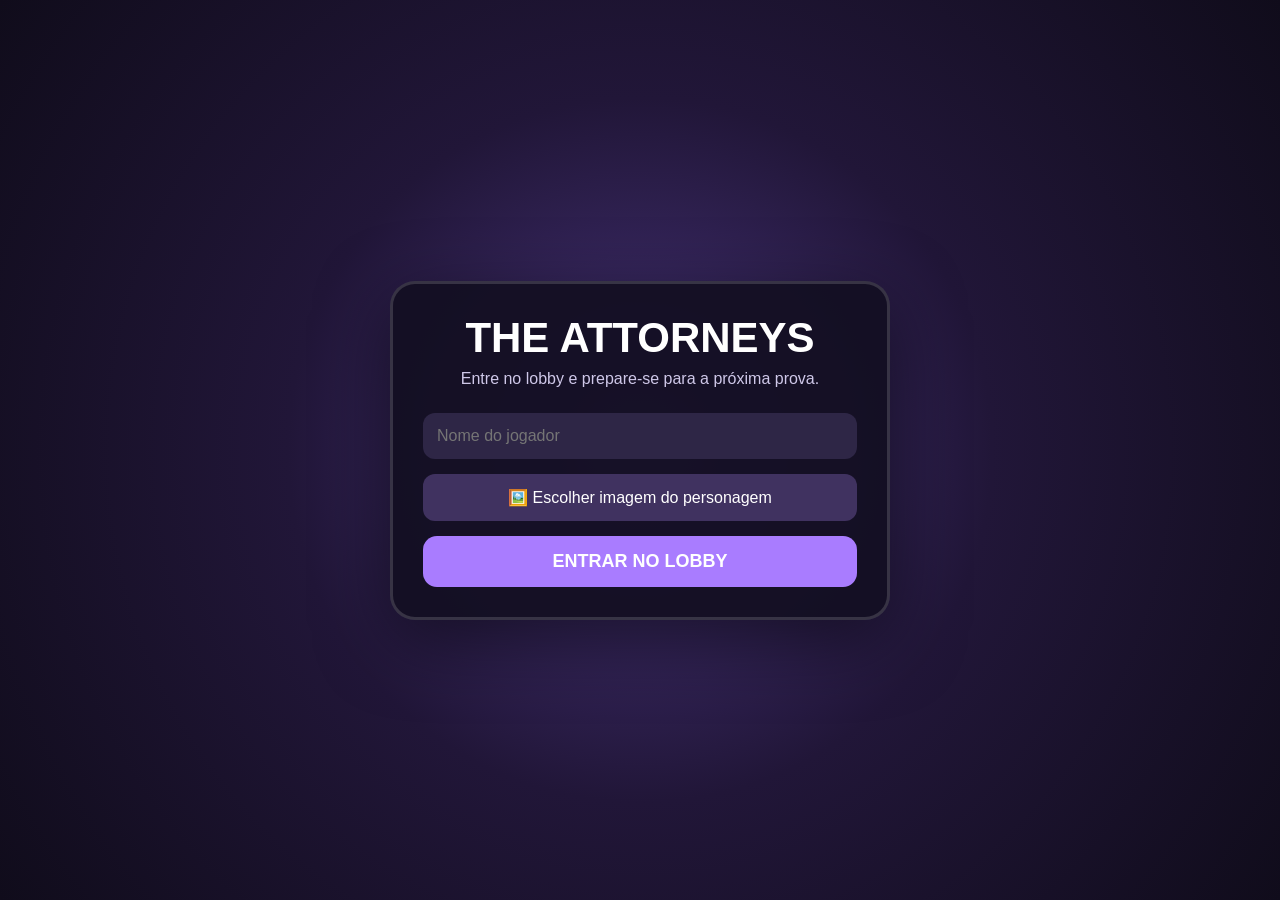
==== index.html @ 6e9569e8 "Update Jotaro image source in index.html" ====
<!DOCTYPE html>
<html lang="pt-BR">
<head>
<meta charset="UTF-8">
<meta name="viewport" content="width=device-width, initial-scale=1.0">
<title>The Attorneys</title>

<style>
*{
  box-sizing:border-box;
  margin:0;
  padding:0;
}

html,body{
  width:100%;
  height:100%;
  overflow:hidden;
  font-family:Arial,sans-serif;
  background:#17132b;
}

button,
input{
  font:inherit;
}

/* =========================
   MENU
========================= */

#menu{
  position:fixed;
  inset:0;
  z-index:9999;
  display:flex;
  align-items:center;
  justify-content:center;
  background:
    radial-gradient(circle at center,#48347c 0%,#211638 45%,#100c1b 100%);
  color:white;
  padding:20px;
}

.menu-box{
  width:min(500px,94vw);
  padding:30px;
  border-radius:25px;
  background:rgba(20,15,35,.94);
  border:3px solid rgba(255,255,255,.15);
  box-shadow:0 20px 70px rgba(0,0,0,.5);
  text-align:center;
}

.menu-box h1{
  font-size:42px;
  margin-bottom:8px;
}

.menu-box p{
  color:#cfc8e9;
  margin-bottom:25px;
}

.menu-box input[type="text"]{
  width:100%;
  padding:14px;
  border:0;
  border-radius:12px;
  outline:none;
  margin-bottom:15px;
  background:#2e2646;
  color:white;
}

.file-label{
  display:block;
  padding:14px;
  border-radius:12px;
  background:#403260;
  cursor:pointer;
  margin-bottom:15px;
}

.file-label:hover{
  background:#55417e;
}

#playerImageInput{
  display:none;
}

#previewArea{
  display:none;
  margin:15px auto;
}

#previewArea.show{
  display:block;
}

#playerPreview{
  width:100px;
  height:120px;
  object-fit:contain;
  image-rendering:auto;
  border-radius:15px;
  background:rgba(255,255,255,.05);
}

#fileName{
  display:block;
  margin-top:7px;
  font-size:12px;
  color:#aaa;
  word-break:break-word;
}

#startGame{
  width:100%;
  padding:15px;
  border:0;
  border-radius:14px;
  cursor:pointer;
  background:#a97cff;
  color:white;
  font-weight:bold;
  font-size:18px;
}

#startGame:hover{
  background:#b994ff;
}

/* =========================
   GAME
========================= */

#game{
  position:fixed;
  inset:0;
  overflow:hidden;
  background:#82b95f;
}

#world{
  position:absolute;
  left:0;
  top:0;
  width:3600px;
  height:2600px;
  transform-origin:top left;
  will-change:transform;
}

/* =========================
   CHÃO
========================= */

#island{
  position:absolute;
  left:0;
  top:0;
  width:3600px;
  height:2600px;
  overflow:hidden;
  background:#8fc66b;
  z-index:0;
}

#grass{
  position:absolute;
  left:0;
  top:0;
  width:100%;
  height:100%;
  object-fit:cover;
  z-index:0;
  pointer-events:none;
  user-select:none;
}

/* camada natural sobre o chão */
.ground-overlay{
  position:absolute;
  inset:0;
  z-index:1;
  pointer-events:none;
  background:
    radial-gradient(circle at 15% 25%,rgba(255,255,255,.06) 0 3px,transparent 4px),
    radial-gradient(circle at 72% 65%,rgba(40,80,30,.05) 0 4px,transparent 5px),
    radial-gradient(circle at 40% 80%,rgba(255,255,255,.04) 0 3px,transparent 4px);
  background-size:180px 180px,230px 230px,200px 200px;
}

/* =========================
   CAMINHOS
========================= */

.path{
  position:absolute;
  z-index:2;
  background:#d7bd83;
  border-radius:999px;
  opacity:.95;
}

.path.one{
  width:2800px;
  height:150px;
  left:400px;
  top:1210px;
  transform:rotate(-4deg);
}

.path.two{
  width:150px;
  height:2100px;
  left:1725px;
  top:250px;
  transform:rotate(5deg);
}

.path.three{
  width:1200px;
  height:120px;
  left:800px;
  top:700px;
  transform:rotate(18deg);
}

/* =========================
   NATUREZA
========================= */

.pond{
  position:absolute;
  z-index:2;
  border-radius:50%;
  background:#6db4d5;
  border:8px solid rgba(255,255,255,.18);
  box-shadow:inset 0 0 0 8px rgba(30,100,130,.12);
}

.pond.one{
  width:420px;
  height:260px;
  left:250px;
  top:300px;
}

.pond.two{
  width:500px;
  height:280px;
  right:250px;
  bottom:260px;
}

.bush{
  position:absolute;
  z-index:3;
  width:120px;
  height:75px;
  border-radius:60%;
  background:#4f963f;
  box-shadow:
    25px -15px 0 #5ba847,
    55px 0 0 #478d38,
    80px -12px 0 #5aa444;
}

.bush.b1{left:300px;top:850px}
.bush.b2{left:2950px;top:450px}
.bush.b3{left:2850px;top:1850px}
.bush.b4{left:450px;top:2100px}
.bush.b5{left:1450px;top:400px}
.bush.b6{left:2200px;top:2050px}

.rock{
  position:absolute;
  z-index:3;
  width:80px;
  height:55px;
  border-radius:50% 55% 45% 50%;
  background:#77756c;
  box-shadow:inset 10px 8px 0 rgba(255,255,255,.15);
}

.rock.r1{left:950px;top:350px}
.rock.r2{left:2550px;top:500px}
.rock.r3{left:3000px;top:1300px}
.rock.r4{left:750px;top:2200px}
.rock.r5{left:2100px;top:400px}

/* =========================
   NPCS
========================= */

.npc{
  position:absolute;
  z-index:30;
  width:150px;
  height:150px;
  display:flex;
  align-items:center;
  justify-content:center;
  cursor:pointer;
  transition:filter .15s,transform .15s;
}

.npc img{
  max-width:150px;
  max-height:125px;
  object-fit:contain;
  pointer-events:none;
  user-select:none;
}

.npc-name{
  position:absolute;
  left:50%;
  top:-8px;
  transform:translate(-50%,-100%);
  white-space:nowrap;
  padding:6px 10px;
  border-radius:10px;
  background:rgba(20,15,35,.85);
  color:white;
  font-size:14px;
  font-weight:bold;
  pointer-events:none;
}

.npc.near{
  filter:drop-shadow(0 0 12px #fff);
  transform:scale(1.06);
}

/* posições */

#burguinho{
  left:560px;
  top:1060px;
}

#yume{
  left:900px;
  top:470px;
}

#melanie{
  left:1200px;
  top:1250px;
}

#oliver{
  left:2250px;
  top:1200px;
}

#rick{
  left:650px;
  top:1750px;
}

#morty{
  left:850px;
  top:1850px;
}

#robot{
  left:1900px;
  top:700px;
}

#jotaro{
  left:2700px;
  top:1150px;
}

/* =========================
   PLAYER
========================= */

#playerCharacter{
  position:absolute;
  z-index:50;
  width:104px;
  height:124px;
  object-fit:contain;
  user-select:none;
  pointer-events:none;
  image-rendering:auto;
  filter:drop-shadow(0 5px 3px rgba(0,0,0,.3));
}

#playerNameTag{
  position:absolute;
  z-index:60;
  transform:translateX(-50%);
  white-space:nowrap;
  padding:5px 9px;
  border-radius:9px;
  background:rgba(20,15,35,.9);
  color:white;
  font-weight:bold;
  font-size:14px;
  pointer-events:none;
}

/* =========================
   HUD
========================= */

#top-left{
  position:fixed;
  z-index:500;
  left:15px;
  top:15px;
  padding:10px 14px;
  border-radius:12px;
  background:rgba(20,15,35,.82);
  color:white;
  font-weight:bold;
}

#timer{
  position:fixed;
  z-index:500;
  left:50%;
  top:15px;
  transform:translateX(-50%);
  padding:10px 18px;
  border-radius:14px;
  background:rgba(20,15,35,.82);
  color:white;
  font-weight:bold;
}

/* =========================
   CHAT
========================= */

#chat{
  position:fixed;
  z-index:500;
  left:15px;
  bottom:15px;
  width:min(360px,90vw);
  background:rgba(20,15,35,.88);
  border-radius:16px;
  padding:12px;
  color:white;
}

#chatLog{
  height:110px;
  overflow-y:auto;
  font-size:13px;
  line-height:1.5;
  margin-bottom:8px;
}

.chat-row{
  display:flex;
  gap:7px;
}

#chatInput{
  min-width:0;
  flex:1;
  padding:9px;
  border:0;
  border-radius:9px;
  outline:none;
}

#chatSend{
  border:0;
  border-radius:9px;
  padding:9px 12px;
  cursor:pointer;
}

/* =========================
   INTERAÇÃO
========================= */

#interact{
  position:fixed;
  z-index:600;
  left:50%;
  bottom:25px;
  transform:translateX(-50%);
  display:none;
  border:0;
  border-radius:14px;
  padding:13px 25px;
  background:#a97cff;
  color:white;
  font-weight:bold;
  cursor:pointer;
  box-shadow:0 8px 25px rgba(0,0,0,.3);
}

#interact:hover{
  background:#bb98ff;
}

/* =========================
   DIÁLOGO
========================= */

#dialog{
  position:fixed;
  z-index:1000;
  left:50%;
  top:50%;
  transform:translate(-50%,-50%) scale(.95);
  width:min(520px,90vw);
  max-height:90vh;
  overflow:auto;
  padding:22px;
  border-radius:22px;
  background:rgba(25,19,42,.97);
  border:2px solid rgba(255,255,255,.15);
  color:white;
  box-shadow:0 20px 80px rgba(0,0,0,.55);
  opacity:0;
  pointer-events:none;
  transition:.18s ease;
}

#dialog.show{
  opacity:1;
  pointer-events:auto;
  transform:translate(-50%,-50%) scale(1);
}

#dialogTitle{
  font-size:24px;
  margin-bottom:10px;
}

#dialogText{
  color:#ddd7ee;
  line-height:1.5;
  margin-bottom:15px;
}

#audioContainer{
  margin-top:10px;
  display:flex;
  justify-content:center;
}

#audioContainer iframe{
  width:110px;
  height:200px;
  border:0;
  border-radius:10px;
}

.dialog-buttons{
  display:flex;
  justify-content:center;
  gap:10px;
  flex-wrap:wrap;
  margin-top:12px;
}

.dialog-buttons button{
  border:0;
  border-radius:11px;
  padding:10px 15px;
  cursor:pointer;
  color:white;
  background:#55417e;
}

.dialog-buttons button:hover{
  background:#6b5299;
}

/* =========================
   MOBILE
========================= */

#mobileControls{
  position:fixed;
  z-index:700;
  right:15px;
  bottom:20px;
  display:grid;
  grid-template-columns:repeat(3,52px);
  grid-template-rows:repeat(2,52px);
  gap:7px;
}

#mobileControls button{
  border:0;
  border-radius:14px;
  background:rgba(20,15,35,.75);
  color:white;
  font-size:21px;
  touch-action:none;
}

#mobileControls button[data-key="ArrowUp"]{
  grid-column:2;
}

#mobileControls button[data-key="ArrowLeft"]{
  grid-column:1;
  grid-row:2;
}

#mobileControls button[data-key="ArrowDown"]{
  grid-column:2;
  grid-row:2;
}

#mobileControls button[data-key="ArrowRight"]{
  grid-column:3;
  grid-row:2;
}

@media(max-width:700px){

  .menu-box{
    padding:22px;
  }

  .menu-box h1{
    font-size:32px;
  }

  #chat{
    width:230px;
  }

  #chatLog{
    height:75px;
  }

  #playerCharacter{
    width:90px;
    height:108px;
  }

  .npc{
    width:125px;
    height:125px;
  }

  .npc img{
    max-width:125px;
    max-height:110px;
  }

  .npc-name{
    font-size:12px;
  }
}
</style>
</head>

<body>

<!-- =========================
     MENU
========================= -->

<div id="menu">

  <div class="menu-box">

    <h1>THE ATTORNEYS</h1>

    <p>
      Entre no lobby e prepare-se para a próxima prova.
    </p>

    <input
      id="playerNameInput"
      type="text"
      maxlength="20"
      placeholder="Nome do jogador"
    >

    <label class="file-label" for="playerImageInput">
      🖼️ Escolher imagem do personagem
    </label>

    <input
      id="playerImageInput"
      type="file"
      accept="image/*"
    >

    <div id="previewArea">
      <img id="playerPreview" alt="Prévia do personagem">
      <span id="fileName"></span>
    </div>

    <button id="startGame">
      ENTRAR NO LOBBY
    </button>

  </div>

</div>


<!-- =========================
     GAME
========================= -->

<div id="game" hidden>

  <div id="world">

    <div id="island">

      <!-- O PNG agora é o chão -->
      <img
        id="grass"
        src="https://wallpapercave.com/wp/wp10944792.png"
        alt=""
      >

      <div class="ground-overlay"></div>

      <!-- caminhos -->
      <div class="path one"></div>
      <div class="path two"></div>
      <div class="path three"></div>

      <!-- água -->
      <div class="pond one"></div>
      <div class="pond two"></div>

      <!-- arbustos -->
      <div class="bush b1"></div>
      <div class="bush b2"></div>
      <div class="bush b3"></div>
      <div class="bush b4"></div>
      <div class="bush b5"></div>
      <div class="bush b6"></div>

      <!-- pedras -->
      <div class="rock r1"></div>
      <div class="rock r2"></div>
      <div class="rock r3"></div>
      <div class="rock r4"></div>
      <div class="rock r5"></div>


      <!-- =========================
           NPC BURGUINHO
      ========================== -->

      <div
        class="npc"
        id="burguinho"
        data-id="burguinho"
      >

        <div class="npc-name">
          Burguinho
        </div>

        <img
          src="https://png.pngtree.com/png-vector/20241203/ourmid/pngtree-duck-animal-png-image_14602800.png"
          alt="Burguinho"
        >

      </div>


      <!-- =========================
           NPC YUME
      ========================== -->

      <div
        class="npc"
        id="yume"
        data-id="yume"
      >

        <div class="npc-name">
          Yume
        </div>

        <img
          src="https://static.wikia.nocookie.net/melanie-martinez/images/f/f5/Circle_-_in_-_stop_-_motion.webp/revision/latest/scale-to-width-down/250?cb=20260603173801"
          alt="Yume"
        >

      </div>


      <!-- =========================
           MELANIE
      ========================== -->

      <div
        class="npc"
        id="melanie"
        data-id="melanie"
      >

        <div class="npc-name">
          Melanie
        </div>

        <img
          src="https://i.pinimg.com/736x/a1/26/60/a12660f3c13e52558b47d0fc39963556.jpg"
          alt="Melanie Martinez"
        >

      </div>


      <!-- =========================
           OLIVER
      ========================== -->

      <div
        class="npc"
        id="oliver"
        data-id="oliver"
      >

        <div class="npc-name">
          Oliver Tree
        </div>

        <img
          src="https://i.pinimg.com/736x/c7/f3/7f/c7f37f8a6488b8f5fd78eb124e1d5b7d.jpg"
          alt="Oliver Tree"
        >

      </div>


      <!-- =========================
           RICK
      ========================== -->

      <div
        class="npc"
        id="rick"
        data-id="rick"
      >

        <div class="npc-name">
          Rick
        </div>

        <img
          src="https://pngimg.com/uploads/rick_morty/rick_morty_PNG8.png"
          alt="Rick"
        >

      </div>


      <!-- =========================
           MORTY
      ========================== -->

      <div
        class="npc"
        id="morty"
        data-id="morty"
      >

        <div class="npc-name">
          Morty
        </div>

        <img
          src="https://pngimg.com/uploads/rick_morty/morty_PNG18.png"
          alt="Morty"
        >

      </div>


      <!-- =========================
           ROBÔ
      ========================== -->

      <div
        class="npc"
        id="robot"
        data-id="robot"
      >

        <div class="npc-name">
          Robô de Informações
        </div>

        <img
          src="https://pngimg.com/uploads/robot/robot_PNG96.png"
          alt="Robô"
        >

      </div>


      <!-- =========================
           JOTARO
      ========================== -->

      <div
        class="npc"
        id="jotaro"
        data-id="jotaro"
      >

        <div class="npc-name">
          Jotaro
        </div>

       <img
  src="https://www.kindpng.com/picc/m/98-985032_jotaro-kujo-png-transparent-png.png"
  alt="Jotaro"
>

      </div>


      <!-- =========================
           PLAYER
      ========================== -->

      <img
        id="playerCharacter"
        alt="Seu personagem"
      >

      <div id="playerNameTag">
        Jogador
      </div>

    </div>

  </div>


  <!-- =========================
       HUD
  ========================== -->

  <div id="top-left">
    Jogador
  </div>

  <div id="timer">
    Explore a ilha
  </div>


  <!-- =========================
       CHAT
  ========================== -->

  <div id="chat">

    <div id="chatLog">
      <b>Sistema:</b> Bem-vindo ao lobby!
    </div>

    <div class="chat-row">

      <input
        id="chatInput"
        type="text"
        maxlength="150"
        placeholder="Digite uma mensagem..."
      >

      <button id="chatSend">
        Enviar
      </button>

    </div>

  </div>


  <!-- =========================
       INTERAGIR
  ========================== -->

  <button id="interact">
    ✨ INTERAGIR
  </button>


  <!-- =========================
       DIÁLOGO
  ========================== -->

  <div id="dialog">

    <div id="dialogTitle">
      NPC
    </div>

    <div id="dialogText">
      Olá!
    </div>

    <div id="audioContainer"></div>

    <div class="dialog-buttons">

      <button
        id="replayAudio"
        style="display:none;"
      >
        🔊 Repetir áudio
      </button>

      <button id="closeDialog">
        Fechar
      </button>

    </div>

  </div>


  <!-- =========================
       CONTROLES MOBILE
  ========================== -->

  <div id="mobileControls">

    <button data-key="ArrowUp">
      ▲
    </button>

    <button data-key="ArrowLeft">
      ◀
    </button>

    <button data-key="ArrowDown">
      ▼
    </button>

    <button data-key="ArrowRight">
      ▶
    </button>

  </div>

</div>


<script>

/* =========================
   ELEMENTOS
========================= */

const $ = id => document.getElementById(id);

const menu = $("menu");
const game = $("game");
const world = $("world");
const player = $("playerCharacter");
const tag = $("playerNameTag");

const dialog = $("dialog");
const dialogTitle = $("dialogTitle");
const dialogText = $("dialogText");

const nearButton = $("interact");

let x = 1750;
let y = 1250;

let cameraX = 0;
let cameraY = 0;

let keys = new Set();

let playerImage = "";

let running = false;

const speed = 6;


/* =========================
   FALAS
========================= */

const texts = {

  burguinho:
    "QUACK!",

  yume:
    "Oi! Explore o lobby enquanto espera a próxima prova:333.",

  melanie:
    "Abuelita, open the door.",

  oliver:
    "ONINONINON!",

  rick:
    "Para de ser um idiota, Morty! A gente tá onde eu quiser que a gente esteja!",

  morty:
    "P-porra, Rick! Onde é que a gente tá, cara?!",

  robot:
    "Posso te informar sobre as provas, regras e participantes.",

  jotaro:
    "Yare yare daze..."

};


/* =========================
   ÁUDIOS
========================= */

const AUDIO_IFRAMES = {

  rick:
    `<iframe
      width="110"
      height="200"
      src="https://www.myinstants.com/instant/wubba-lubba-dub-dub-2-23931/embed/"
      frameborder="0"
      scrolling="no"
      allow="autoplay">
    </iframe>`,

  morty:
    `<iframe
      width="110"
      height="200"
      src="https://www.myinstants.com/instant/pringels-morty-39542/embed/"
      frameborder="0"
      scrolling="no"
      allow="autoplay">
    </iframe>`,

  oliver:
    `<iframe
      width="110"
      height="200"
      src="https://www.myinstants.com/instant/onionioni-rip-oliver-tree-74616/embed/"
      frameborder="0"
      scrolling="no"
      allow="autoplay">
    </iframe>`,

  burguinho:
    `<iframe
      width="110"
      height="200"
      src="https://www.myinstants.com/instant/mac-quack-83896/embed/"
      frameborder="0"
      scrolling="no"
      allow="autoplay">
    </iframe>`,

  melanie:
    `<iframe
      width="110"
      height="200"
      src="https://www.myinstants.com/instant/abuelita-open-the-door-83986/embed/"
      frameborder="0"
      scrolling="no"
      allow="autoplay">
    </iframe>`,

  jotaro:
    `<iframe
      width="110"
      height="200"
      src="https://www.myinstants.com/instant/yare-yare-daze-jotaro-kujo-444/embed/"
      frameborder="0"
      scrolling="no"
      allow="autoplay">
    </iframe>`,

  robot:
    `<iframe
      width="110"
      height="200"
      src="https://www.myinstants.com/instant/full-powerrobotic-voice/embed/"
      frameborder="0"
      scrolling="no"
      allow="autoplay">
    </iframe>`,

  yume:
    `<iframe
      width="110"
      height="200"
      src="https://www.myinstants.com/instant/full-powerrobotic-voice/embed/"
      frameborder="0"
      scrolling="no"
      allow="autoplay">
    </iframe>`

};


/* =========================
   ESCOLHER PLAYER
========================= */

$("playerImageInput").addEventListener(
  "change",
  e => {

    const f = e.target.files[0];

    if(
      !f ||
      !f.type.startsWith("image/")
    ){
      return;
    }

    const r = new FileReader();

    r.onload = () => {

      playerImage = r.result;

      $("playerPreview").src =
        playerImage;

      $("previewArea")
        .classList
        .add("show");

      $("fileName")
        .textContent = f.name;

    };

    r.readAsDataURL(f);

  }
);


/* =========================
   COMEÇAR
========================= */

$("startGame").onclick = () => {

  player.src =
    playerImage ||
    "data:image/svg+xml;charset=utf-8," +
    encodeURIComponent(
      `
      <svg
        xmlns="http://www.w3.org/2000/svg"
        width="100"
        height="120"
      >
        <text
          x="50"
          y="75"
          text-anchor="middle"
          font-size="65"
        >
          🧑
        </text>
      </svg>
      `
    );

  const n =
    $("playerNameInput")
      .value
      .trim() ||
    "Jogador";

  tag.textContent = n;

  $("top-left").textContent = n;

  menu.style.display = "none";

  game.hidden = false;

  running = true;

  requestAnimationFrame(loop);

};


/* =========================
   NPC MAIS PRÓXIMO
========================= */

function nearest(){

  let best = null;

  let dist = Infinity;

  document
    .querySelectorAll(".npc")
    .forEach(n => {

      const d =
        Math.hypot(
          x -
          (
            parseFloat(n.style.left) +
            75
          ),

          y -
          (
            parseFloat(n.style.top) +
            65
          )
        );

      if(d < dist){

        dist = d;

        best = n;

      }

    });

  return dist <= 190
    ? best
    : null;

}


/* =========================
   INTERAGIR
========================= */

function interact(){

  const n = nearest();

  if(!n){

    dialog
      .classList
      .remove("show");

    return;

  }

  const id =
    n.dataset.id;

  dialogTitle.textContent =
    n.querySelector(
      ".npc-name"
    ).textContent;

  dialogText.textContent =
    texts[id] ||
    "Olá!";

  const audioContainer =
    $("audioContainer");

  const replayAudio =
    $("replayAudio");

  audioContainer.innerHTML =
    AUDIO_IFRAMES[id] ||
    "";

  replayAudio.style.display =
    AUDIO_IFRAMES[id]
      ? "block"
      : "none";

  dialog
    .classList
    .add("show");

}


/* =========================
   REPETIR ÁUDIO
========================= */

$("replayAudio").onclick = () => {

  const n = nearest();

  if(!n){
    return;
  }

  const id =
    n.dataset.id;

  const audioContainer =
    $("audioContainer");

  audioContainer.innerHTML = "";

  setTimeout(
    () => {

      audioContainer.innerHTML =
        AUDIO_IFRAMES[id] ||
        "";

    },
    50
  );

};


/* =========================
   BOTÃO INTERAGIR
========================= */

nearButton.onclick =
  interact;


/* =========================
   FECHAR DIÁLOGO
========================= */

$("closeDialog").onclick =
  () => {

    dialog
      .classList
      .remove("show");

    $("audioContainer")
      .innerHTML = "";

  };


/* =========================
   CLICAR NO NPC
========================= */

document
  .querySelectorAll(".npc")
  .forEach(n => {

    n.onclick = () => {

      const nx =
        parseFloat(n.style.left) +
        75;

      const ny =
        parseFloat(n.style.top) +
        65;

      if(
        Math.hypot(
          x - nx,
          y - ny
        ) <= 230
      ){

        interact();

      }else{

        dialogTitle.textContent =
          "Muito longe";

        dialogText.textContent =
          "Aproxime-se do personagem para interagir.";

        $("audioContainer")
          .innerHTML = "";

        $("replayAudio")
          .style.display = "none";

        dialog
          .classList
          .add("show");

      }

    };

  });


/* =========================
   TECLADO
========================= */

window.onkeydown = e => {

  const active =
    document.activeElement;

  if(
    active &&
    (
      active.tagName === "INPUT" ||
      active.tagName === "TEXTAREA" ||
      active.isContentEditable
    )
  ){

    return;

  }

  if(
    e.key.toLowerCase() === "e"
  ){

    e.preventDefault();

    interact();

  }

  if(
    [
      "ArrowUp",
      "ArrowDown",
      "ArrowLeft",
      "ArrowRight",
      "w",
      "a",
      "s",
      "d",
      "W",
      "A",
      "S",
      "D"
    ].includes(e.key)
  ){

    e.preventDefault();

    keys.add(e.key);

  }

};


window.onkeyup = e => {

  keys.delete(e.key);

};


/* =========================
   CONTROLES MOBILE
========================= */

document
  .querySelectorAll(
    "#mobileControls button"
  )
  .forEach(b => {

    b.onpointerdown = e => {

      e.preventDefault();

      keys.add(
        b.dataset.key
      );

    };

    b.onpointerup = () => {

      keys.delete(
        b.dataset.key
      );

    };

    b.onpointerleave = () => {

      keys.delete(
        b.dataset.key
      );

    };

    b.onpointercancel = () => {

      keys.delete(
        b.dataset.key
      );

    };

  });


/* =========================
   MOVIMENTO
========================= */

function move(){

  let dx = 0;

  let dy = 0;


  if(
    keys.has("ArrowUp") ||
    keys.has("w") ||
    keys.has("W")
  ){

    dy -= speed;

  }


  if(
    keys.has("ArrowDown") ||
    keys.has("s") ||
    keys.has("S")
  ){

    dy += speed;

  }


  if(
    keys.has("ArrowLeft") ||
    keys.has("a") ||
    keys.has("A")
  ){

    dx -= speed;

  }


  if(
    keys.has("ArrowRight") ||
    keys.has("d") ||
    keys.has("D")
  ){

    dx += speed;

  }


  /* diagonal não fica mais rápida */

  if(dx !== 0 && dy !== 0){

    const factor =
      1 / Math.sqrt(2);

    dx *= factor;

    dy *= factor;

  }


  x =
    Math.max(
      180,
      Math.min(
        3420,
        x + dx
      )
    );


  y =
    Math.max(
      160,
      Math.min(
        2440,
        y + dy
      )
    );

}


/* =========================
   ATUALIZAR
========================= */

function update(){

  player.style.left =
    x - 52 + "px";

  player.style.top =
    y - 62 + "px";


  tag.style.left =
    x + "px";

  tag.style.top =
    y - 68 + "px";


  const n =
    nearest();


  document
    .querySelectorAll(".npc")
    .forEach(a => {

      a.classList.toggle(
        "near",
        a === n
      );

    });


  nearButton.style.display =
    n
      ? "block"
      : "none";


  /*
    CÂMERA

    Ela acompanha o player
    para cima, baixo, esquerda
    e direita.
  */

  const w =
    game.clientWidth;

  const h =
    game.clientHeight;


  cameraX =
    Math.max(
      0,
      Math.min(
        3600 - w,
        x - w / 2
      )
    );


  cameraY =
    Math.max(
      0,
      Math.min(
        2600 - h,
        y - h / 2
      )
    );


  world.style.transform =
    `translate(${-cameraX}px,${-cameraY}px)`;

}


/* =========================
   LOOP DO JOGO
========================= */

function loop(){

  if(!running){
    return;
  }

  move();

  update();

  requestAnimationFrame(
    loop
  );

}


/* =========================
   CHAT
========================= */

$("chatSend").onclick =
  () => {

    const input =
      $("chatInput");

    const v =
      input.value.trim();

    if(v){

      $("chatLog").innerHTML +=
        `<br><b>Você:</b> ${
          v.replace(
            /[<>]/g,
            ""
          )
        }`;

      $("chatLog").scrollTop =
        $("chatLog").scrollHeight;

      input.value = "";

    }

  };


/* enviar chat com Enter */

$("chatInput").addEventListener(
  "keydown",
  e => {

    if(
      e.key === "Enter"
    ){

      e.preventDefault();

      $("chatSend").click();

    }

  }
);

</script>

</body>
</html>
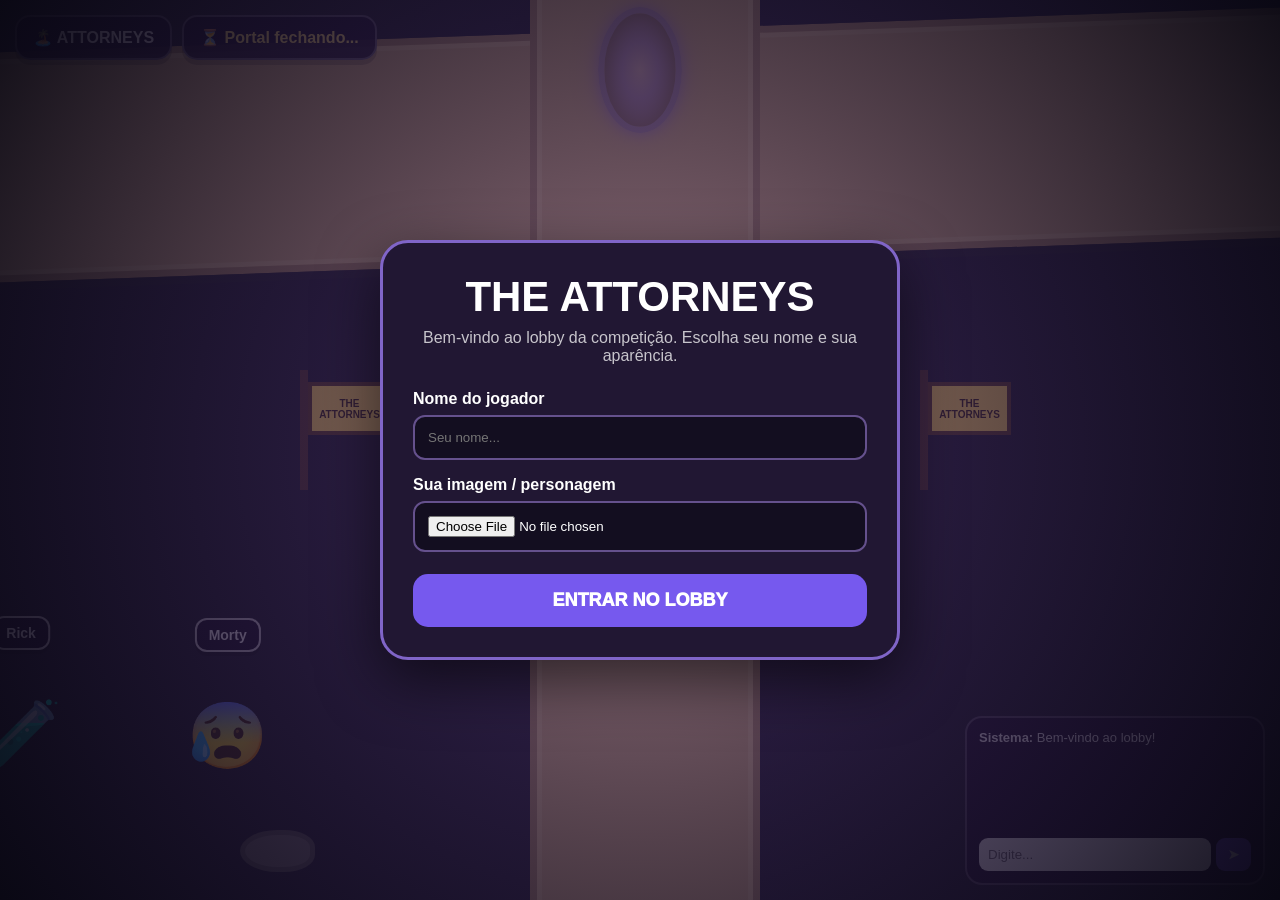
==== commit 71f48147: "Update fmt.Println message from 'Hello' to 'Goodbye'" ====
--- a/index.html
+++ b/index.html
@@ -2,8 +2,8 @@
 <html lang="pt-BR">
 <head>
 <meta charset="UTF-8">
-<meta name="viewport" content="width=device-width, initial-scale=1.0">
-<title>The Attorneys</title>
+<meta name="viewport" content="width=device-width, initial-scale=1.0, maximum-scale=1.0, user-scalable=no">
+<title>Attorneys</title>
 
 <style>
 *{
@@ -16,454 +16,596 @@
   width:100%;
   height:100%;
   overflow:hidden;
-  font-family:Arial,sans-serif;
-  background:#17132b;
-}
-
-button,
-input{
-  font:inherit;
-}
-
-/* =========================
-   MENU
-========================= */
+  background:#111;
+  font-family:Arial,Helvetica,sans-serif;
+  user-select:none;
+}
+
+button,input{
+  font-family:inherit;
+}
+
+#game{
+  position:relative;
+  width:100vw;
+  height:100vh;
+  overflow:hidden;
+  background:#171126;
+}
+
+#camera{
+  position:absolute;
+  width:100%;
+  height:100%;
+  overflow:hidden;
+}
+
+#world{
+  position:absolute;
+  width:3600px;
+  height:2600px;
+  left:0;
+  top:0;
+  transform-origin:top left;
+}
+
+#grass{
+  position:absolute;
+  inset:0;
+  width:100%;
+  height:100%;
+  object-fit:cover;
+  z-index:0;
+}
+
+.groundShade{
+  position:absolute;
+  inset:0;
+  background:
+    radial-gradient(circle at 30% 30%,rgba(255,255,255,.08),transparent 22%),
+    radial-gradient(circle at 70% 65%,rgba(0,0,0,.08),transparent 28%),
+    rgba(65,125,54,.12);
+  z-index:1;
+  pointer-events:none;
+}
+
+.path{
+  position:absolute;
+  background:#d5b77a;
+  border:7px solid rgba(104,77,44,.35);
+  border-radius:100px;
+  z-index:2;
+  box-shadow:
+    inset 0 0 0 5px rgba(255,241,184,.25),
+    0 8px 0 rgba(53,61,35,.16);
+}
+
+.path.main{
+  width:2800px;
+  height:230px;
+  left:400px;
+  top:1080px;
+  transform:rotate(-2deg);
+}
+
+.path.cross{
+  width:230px;
+  height:1900px;
+  left:1690px;
+  top:350px;
+}
+
+.pond{
+  position:absolute;
+  width:500px;
+  height:330px;
+  border-radius:50%;
+  background:
+    radial-gradient(circle at 35% 30%,#9eeaff,transparent 18%),
+    linear-gradient(#36b7df,#187ab4);
+  border:14px solid #e8d28c;
+  z-index:2;
+  box-shadow:
+    0 12px 0 rgba(36,70,38,.22),
+    inset 0 0 30px rgba(0,0,0,.15);
+}
+
+.pond.one{
+  left:420px;
+  top:330px;
+}
+
+.pond.two{
+  right:360px;
+  bottom:350px;
+  width:600px;
+  height:360px;
+}
+
+.tree{
+  position:absolute;
+  width:120px;
+  height:150px;
+  z-index:4;
+  pointer-events:none;
+}
+
+.tree:before{
+  content:"";
+  position:absolute;
+  width:82px;
+  height:82px;
+  border-radius:50%;
+  background:#397b38;
+  left:19px;
+  top:0;
+  box-shadow:
+    30px 15px 0 #4c8e3f,
+    -20px 22px 0 #326c35;
+}
+
+.tree:after{
+  content:"";
+  position:absolute;
+  width:30px;
+  height:70px;
+  background:#744d2b;
+  left:45px;
+  top:72px;
+  border-radius:8px;
+}
+
+.flower{
+  position:absolute;
+  font-size:42px;
+  z-index:3;
+  pointer-events:none;
+}
+
+.rock{
+  position:absolute;
+  width:75px;
+  height:42px;
+  border-radius:55% 45% 45% 55%;
+  background:#6f7066;
+  border:5px solid #55574e;
+  z-index:3;
+}
+
+.flag{
+  position:absolute;
+  width:100px;
+  height:120px;
+  z-index:4;
+}
+
+.flag:before{
+  content:"";
+  position:absolute;
+  left:10px;
+  top:0;
+  width:8px;
+  height:120px;
+  background:#543927;
+}
+
+.flag:after{
+  content:"THE ATTORNEYS";
+  position:absolute;
+  left:18px;
+  top:12px;
+  width:75px;
+  height:45px;
+  background:#ffdb58;
+  color:#37250f;
+  font-size:10px;
+  font-weight:900;
+  display:flex;
+  align-items:center;
+  justify-content:center;
+  text-align:center;
+  border:4px solid #5d4021;
+}
+
+/* PORTAL */
+
+#portal{
+  position:absolute;
+  left:1660px;
+  top:920px;
+  width:280px;
+  height:400px;
+  z-index:8;
+  pointer-events:none;
+}
+
+.portalRing{
+  position:absolute;
+  left:20px;
+  top:20px;
+  width:240px;
+  height:360px;
+  border:18px solid #5b4de4;
+  border-radius:50%;
+  background:
+    radial-gradient(ellipse,#d8b6ff 0%,#7659ff 35%,#27145d 70%,#08051b 100%);
+  box-shadow:
+    0 0 30px #735cff,
+    0 0 70px rgba(106,74,255,.8),
+    inset 0 0 35px #13082e;
+  transform:scale(.35);
+  opacity:.35;
+  transition:1.2s;
+}
+
+.portalCore{
+  position:absolute;
+  left:62px;
+  top:62px;
+  width:156px;
+  height:316px;
+  border-radius:50%;
+  background:radial-gradient(ellipse,#fff,#cda8ff 10%,#6546ef 30%,#160b42 70%);
+  opacity:0;
+  transition:1.2s;
+}
+
+.portalText{
+  position:absolute;
+  top:-55px;
+  width:100%;
+  text-align:center;
+  font-size:22px;
+  font-weight:1000;
+  color:white;
+  text-shadow:0 3px 0 #25174d;
+  opacity:0;
+  transition:.6s;
+}
+
+.portal-open .portalRing{
+  transform:scale(1);
+  opacity:1;
+  animation:portalPulse 1.5s infinite alternate;
+}
+
+.portal-open .portalCore{
+  opacity:1;
+  animation:portalCore 1s infinite alternate;
+}
+
+.portal-open .portalText{
+  opacity:1;
+}
+
+.portal-closed .portalRing{
+  transform:scale(.35);
+  opacity:.35;
+}
+
+@keyframes portalPulse{
+  from{filter:hue-rotate(0deg);transform:scale(1)}
+  to{filter:hue-rotate(35deg);transform:scale(1.07)}
+}
+
+@keyframes portalCore{
+  from{transform:scale(.96)}
+  to{transform:scale(1.05)}
+}
+
+/* NPC */
+
+.npc{
+  position:absolute;
+  width:150px;
+  height:190px;
+  z-index:20;
+  transition:none;
+  cursor:pointer;
+  pointer-events:auto;
+}
+
+.npc img{
+  position:absolute;
+  left:15px;
+  bottom:25px;
+  width:120px;
+  height:125px;
+  object-fit:contain;
+  filter:drop-shadow(0 7px 3px rgba(0,0,0,.28));
+  pointer-events:none;
+}
+
+.npcName{
+  position:absolute;
+  left:50%;
+  transform:translateX(-50%);
+  top:-8px;
+  white-space:nowrap;
+  padding:7px 12px;
+  background:rgba(20,14,35,.9);
+  color:white;
+  border:2px solid rgba(255,255,255,.8);
+  border-radius:12px;
+  font-size:14px;
+  font-weight:900;
+  box-shadow:0 4px 0 rgba(0,0,0,.25);
+  pointer-events:none;
+}
+
+.npc:hover img{
+  transform:translateY(-5px);
+}
+
+.npc.near img{
+  filter:
+    drop-shadow(0 7px 3px rgba(0,0,0,.28))
+    drop-shadow(0 0 13px #fff27c);
+}
+
+/* PLAYER */
+
+#player{
+  position:absolute;
+  width:125px;
+  height:170px;
+  z-index:30;
+  pointer-events:none;
+}
+
+#playerImage{
+  position:absolute;
+  width:115px;
+  height:125px;
+  left:5px;
+  bottom:20px;
+  object-fit:contain;
+  filter:drop-shadow(0 8px 4px rgba(0,0,0,.35));
+}
+
+#playerFallback{
+  position:absolute;
+  width:100%;
+  height:125px;
+  display:flex;
+  align-items:center;
+  justify-content:center;
+  font-size:80px;
+  bottom:15px;
+}
+
+#playerName{
+  position:absolute;
+  left:50%;
+  transform:translateX(-50%);
+  top:0;
+  white-space:nowrap;
+  padding:6px 12px;
+  border-radius:12px;
+  background:#241633;
+  color:white;
+  font-weight:900;
+  border:2px solid #fff;
+  box-shadow:0 4px 0 rgba(0,0,0,.25);
+}
+
+/* HUD */
+
+#hud{
+  position:absolute;
+  top:15px;
+  left:15px;
+  z-index:100;
+  display:flex;
+  gap:10px;
+  flex-wrap:wrap;
+}
+
+.hudBox{
+  padding:11px 16px;
+  border-radius:15px;
+  background:rgba(24,17,43,.9);
+  color:white;
+  border:2px solid rgba(255,255,255,.3);
+  font-weight:900;
+  box-shadow:0 5px 0 rgba(0,0,0,.2);
+}
+
+#timer{
+  color:#ffe675;
+}
+
+/* MENU */
 
 #menu{
-  position:fixed;
+  position:absolute;
   inset:0;
-  z-index:9999;
+  z-index:500;
   display:flex;
   align-items:center;
   justify-content:center;
   background:
-    radial-gradient(circle at center,#48347c 0%,#211638 45%,#100c1b 100%);
+    radial-gradient(circle at center,rgba(86,47,132,.5),rgba(9,7,19,.96));
+  padding:20px;
+}
+
+.menuBox{
+  width:min(520px,95vw);
+  max-height:90vh;
+  overflow:auto;
+  padding:30px;
+  border-radius:28px;
+  background:#211733;
+  border:3px solid #8065c8;
   color:white;
+  box-shadow:0 20px 60px rgba(0,0,0,.6);
+}
+
+.menuBox h1{
+  font-size:42px;
+  text-align:center;
+  margin-bottom:8px;
+}
+
+.menuBox p{
+  text-align:center;
+  opacity:.75;
+  margin-bottom:25px;
+}
+
+.menuBox label{
+  display:block;
+  font-weight:900;
+  margin:16px 0 7px;
+}
+
+.menuBox input[type="text"],
+.menuBox input[type="file"]{
+  width:100%;
+  padding:13px;
+  border-radius:12px;
+  border:2px solid #65518d;
+  background:#130e20;
+  color:white;
+}
+
+.startButton{
+  width:100%;
+  margin-top:22px;
+  padding:16px;
+  border:0;
+  border-radius:15px;
+  background:#7659ee;
+  color:white;
+  font-size:18px;
+  font-weight:1000;
+  cursor:pointer;
+}
+
+.startButton:hover{
+  filter:brightness(1.15);
+}
+
+/* INTERAÇÃO */
+
+#interact{
+  position:absolute;
+  left:50%;
+  bottom:100px;
+  transform:translateX(-50%);
+  z-index:200;
+  display:none;
+  min-width:210px;
+  padding:15px 25px;
+  border:3px solid white;
+  border-radius:16px;
+  background:#2d1d50;
+  color:white;
+  font-size:18px;
+  font-weight:1000;
+  cursor:pointer;
+  box-shadow:0 7px 0 rgba(0,0,0,.3);
+}
+
+#interact.show{
+  display:block;
+}
+
+/* DIALOG */
+
+#dialog{
+  position:absolute;
+  left:50%;
+  bottom:30px;
+  transform:translateX(-50%);
+  width:min(700px,94vw);
+  z-index:300;
+  display:none;
   padding:20px;
-}
-
-.menu-box{
-  width:min(500px,94vw);
-  padding:30px;
-  border-radius:25px;
-  background:rgba(20,15,35,.94);
-  border:3px solid rgba(255,255,255,.15);
-  box-shadow:0 20px 70px rgba(0,0,0,.5);
+  border-radius:20px;
+  background:rgba(25,17,40,.97);
+  border:3px solid #c7aaff;
+  color:white;
+  box-shadow:0 15px 50px rgba(0,0,0,.6);
+}
+
+#dialog.show{
+  display:block;
+}
+
+#dialogName{
+  font-size:20px;
+  font-weight:1000;
+  margin-bottom:10px;
+  color:#d8c6ff;
+}
+
+#dialogText{
+  font-size:18px;
+  line-height:1.45;
+  margin-bottom:15px;
+}
+
+.dialogButtons{
+  display:flex;
+  gap:10px;
+  flex-wrap:wrap;
+}
+
+.dialogButtons button{
+  padding:10px 15px;
+  border-radius:12px;
+  border:2px solid #8b71c7;
+  background:#39265c;
+  color:white;
+  font-weight:900;
+  cursor:pointer;
+}
+
+#audioArea{
+  margin-top:15px;
+  display:none;
+  background:#130d20;
+  border-radius:15px;
+  padding:12px;
   text-align:center;
 }
 
-.menu-box h1{
-  font-size:42px;
-  margin-bottom:8px;
-}
-
-.menu-box p{
-  color:#cfc8e9;
-  margin-bottom:25px;
-}
-
-.menu-box input[type="text"]{
-  width:100%;
-  padding:14px;
+#audioArea iframe{
+  width:110px;
+  height:200px;
   border:0;
-  border-radius:12px;
-  outline:none;
-  margin-bottom:15px;
-  background:#2e2646;
-  color:white;
-}
-
-.file-label{
-  display:block;
-  padding:14px;
-  border-radius:12px;
-  background:#403260;
-  cursor:pointer;
-  margin-bottom:15px;
-}
-
-.file-label:hover{
-  background:#55417e;
-}
-
-#playerImageInput{
-  display:none;
-}
-
-#previewArea{
-  display:none;
-  margin:15px auto;
-}
-
-#previewArea.show{
-  display:block;
-}
-
-#playerPreview{
-  width:100px;
-  height:120px;
-  object-fit:contain;
-  image-rendering:auto;
-  border-radius:15px;
-  background:rgba(255,255,255,.05);
-}
-
-#fileName{
-  display:block;
-  margin-top:7px;
-  font-size:12px;
-  color:#aaa;
-  word-break:break-word;
-}
-
-#startGame{
-  width:100%;
-  padding:15px;
-  border:0;
-  border-radius:14px;
-  cursor:pointer;
-  background:#a97cff;
-  color:white;
-  font-weight:bold;
-  font-size:18px;
-}
-
-#startGame:hover{
-  background:#b994ff;
-}
-
-/* =========================
-   GAME
-========================= */
-
-#game{
-  position:fixed;
-  inset:0;
-  overflow:hidden;
-  background:#82b95f;
-}
-
-#world{
-  position:absolute;
-  left:0;
-  top:0;
-  width:3600px;
-  height:2600px;
-  transform-origin:top left;
-  will-change:transform;
-}
-
-/* =========================
-   CHÃO
-========================= */
-
-#island{
-  position:absolute;
-  left:0;
-  top:0;
-  width:3600px;
-  height:2600px;
-  overflow:hidden;
-  background:#8fc66b;
-  z-index:0;
-}
-
-#grass{
-  position:absolute;
-  left:0;
-  top:0;
-  width:100%;
-  height:100%;
-  object-fit:cover;
-  z-index:0;
-  pointer-events:none;
-  user-select:none;
-}
-
-/* camada natural sobre o chão */
-.ground-overlay{
-  position:absolute;
-  inset:0;
-  z-index:1;
-  pointer-events:none;
-  background:
-    radial-gradient(circle at 15% 25%,rgba(255,255,255,.06) 0 3px,transparent 4px),
-    radial-gradient(circle at 72% 65%,rgba(40,80,30,.05) 0 4px,transparent 5px),
-    radial-gradient(circle at 40% 80%,rgba(255,255,255,.04) 0 3px,transparent 4px);
-  background-size:180px 180px,230px 230px,200px 200px;
-}
-
-/* =========================
-   CAMINHOS
-========================= */
-
-.path{
-  position:absolute;
-  z-index:2;
-  background:#d7bd83;
-  border-radius:999px;
-  opacity:.95;
-}
-
-.path.one{
-  width:2800px;
-  height:150px;
-  left:400px;
-  top:1210px;
-  transform:rotate(-4deg);
-}
-
-.path.two{
-  width:150px;
-  height:2100px;
-  left:1725px;
-  top:250px;
-  transform:rotate(5deg);
-}
-
-.path.three{
-  width:1200px;
-  height:120px;
-  left:800px;
-  top:700px;
-  transform:rotate(18deg);
-}
-
-/* =========================
-   NATUREZA
-========================= */
-
-.pond{
-  position:absolute;
-  z-index:2;
-  border-radius:50%;
-  background:#6db4d5;
-  border:8px solid rgba(255,255,255,.18);
-  box-shadow:inset 0 0 0 8px rgba(30,100,130,.12);
-}
-
-.pond.one{
-  width:420px;
-  height:260px;
-  left:250px;
-  top:300px;
-}
-
-.pond.two{
-  width:500px;
-  height:280px;
-  right:250px;
-  bottom:260px;
-}
-
-.bush{
-  position:absolute;
-  z-index:3;
-  width:120px;
-  height:75px;
-  border-radius:60%;
-  background:#4f963f;
-  box-shadow:
-    25px -15px 0 #5ba847,
-    55px 0 0 #478d38,
-    80px -12px 0 #5aa444;
-}
-
-.bush.b1{left:300px;top:850px}
-.bush.b2{left:2950px;top:450px}
-.bush.b3{left:2850px;top:1850px}
-.bush.b4{left:450px;top:2100px}
-.bush.b5{left:1450px;top:400px}
-.bush.b6{left:2200px;top:2050px}
-
-.rock{
-  position:absolute;
-  z-index:3;
-  width:80px;
-  height:55px;
-  border-radius:50% 55% 45% 50%;
-  background:#77756c;
-  box-shadow:inset 10px 8px 0 rgba(255,255,255,.15);
-}
-
-.rock.r1{left:950px;top:350px}
-.rock.r2{left:2550px;top:500px}
-.rock.r3{left:3000px;top:1300px}
-.rock.r4{left:750px;top:2200px}
-.rock.r5{left:2100px;top:400px}
-
-/* =========================
-   NPCS
-========================= */
-
-.npc{
-  position:absolute;
-  z-index:30;
-  width:150px;
-  height:150px;
-  display:flex;
-  align-items:center;
-  justify-content:center;
-  cursor:pointer;
-  transition:filter .15s,transform .15s;
-}
-
-.npc img{
-  max-width:150px;
-  max-height:125px;
-  object-fit:contain;
-  pointer-events:none;
-  user-select:none;
-}
-
-.npc-name{
-  position:absolute;
-  left:50%;
-  top:-8px;
-  transform:translate(-50%,-100%);
-  white-space:nowrap;
-  padding:6px 10px;
-  border-radius:10px;
-  background:rgba(20,15,35,.85);
-  color:white;
-  font-size:14px;
-  font-weight:bold;
-  pointer-events:none;
-}
-
-.npc.near{
-  filter:drop-shadow(0 0 12px #fff);
-  transform:scale(1.06);
-}
-
-/* posições */
-
-#burguinho{
-  left:560px;
-  top:1060px;
-}
-
-#yume{
-  left:900px;
-  top:470px;
-}
-
-#melanie{
-  left:1200px;
-  top:1250px;
-}
-
-#oliver{
-  left:2250px;
-  top:1200px;
-}
-
-#rick{
-  left:650px;
-  top:1750px;
-}
-
-#morty{
-  left:850px;
-  top:1850px;
-}
-
-#robot{
-  left:1900px;
-  top:700px;
-}
-
-#jotaro{
-  left:2700px;
-  top:1150px;
-}
-
-/* =========================
-   PLAYER
-========================= */
-
-#playerCharacter{
-  position:absolute;
-  z-index:50;
-  width:104px;
-  height:124px;
-  object-fit:contain;
-  user-select:none;
-  pointer-events:none;
-  image-rendering:auto;
-  filter:drop-shadow(0 5px 3px rgba(0,0,0,.3));
-}
-
-#playerNameTag{
-  position:absolute;
-  z-index:60;
-  transform:translateX(-50%);
-  white-space:nowrap;
-  padding:5px 9px;
-  border-radius:9px;
-  background:rgba(20,15,35,.9);
-  color:white;
-  font-weight:bold;
-  font-size:14px;
-  pointer-events:none;
-}
-
-/* =========================
-   HUD
-========================= */
-
-#top-left{
-  position:fixed;
-  z-index:500;
-  left:15px;
-  top:15px;
-  padding:10px 14px;
-  border-radius:12px;
-  background:rgba(20,15,35,.82);
-  color:white;
-  font-weight:bold;
-}
-
-#timer{
-  position:fixed;
-  z-index:500;
-  left:50%;
-  top:15px;
-  transform:translateX(-50%);
-  padding:10px 18px;
-  border-radius:14px;
-  background:rgba(20,15,35,.82);
-  color:white;
-  font-weight:bold;
-}
-
-/* =========================
-   CHAT
-========================= */
+}
+
+/* CHAT */
 
 #chat{
-  position:fixed;
-  z-index:500;
-  left:15px;
+  position:absolute;
+  right:15px;
   bottom:15px;
-  width:min(360px,90vw);
-  background:rgba(20,15,35,.88);
-  border-radius:16px;
+  width:300px;
+  z-index:150;
+  background:rgba(25,17,40,.92);
+  border:2px solid rgba(255,255,255,.25);
+  border-radius:17px;
   padding:12px;
   color:white;
 }
 
-#chatLog{
-  height:110px;
-  overflow-y:auto;
+#chatMessages{
+  height:100px;
+  overflow:auto;
   font-size:13px;
-  line-height:1.5;
   margin-bottom:8px;
 }
 
-.chat-row{
+.chatLine{
+  margin-bottom:5px;
+}
+
+#chatForm{
   display:flex;
-  gap:7px;
+  gap:5px;
 }
 
 #chatInput{
@@ -472,194 +614,71 @@
   padding:9px;
   border:0;
   border-radius:9px;
-  outline:none;
-}
-
-#chatSend{
+}
+
+#chatForm button{
+  padding:9px 12px;
   border:0;
   border-radius:9px;
-  padding:9px 12px;
-  cursor:pointer;
-}
-
-/* =========================
-   INTERAÇÃO
-========================= */
-
-#interact{
-  position:fixed;
-  z-index:600;
-  left:50%;
-  bottom:25px;
-  transform:translateX(-50%);
+  background:#7355db;
+  color:white;
+  font-weight:900;
+}
+
+/* MOBILE */
+
+#mobileControls{
+  position:absolute;
+  left:20px;
+  bottom:20px;
+  z-index:160;
   display:none;
-  border:0;
-  border-radius:14px;
-  padding:13px 25px;
-  background:#a97cff;
+}
+
+.dpad{
+  display:grid;
+  grid-template-columns:55px 55px 55px;
+  grid-template-rows:55px 55px 55px;
+  gap:5px;
+}
+
+.dpad button{
+  border:2px solid white;
+  background:rgba(35,23,54,.85);
   color:white;
-  font-weight:bold;
-  cursor:pointer;
-  box-shadow:0 8px 25px rgba(0,0,0,.3);
-}
-
-#interact:hover{
-  background:#bb98ff;
-}
-
-/* =========================
-   DIÁLOGO
-========================= */
-
-#dialog{
-  position:fixed;
-  z-index:1000;
-  left:50%;
-  top:50%;
-  transform:translate(-50%,-50%) scale(.95);
-  width:min(520px,90vw);
-  max-height:90vh;
-  overflow:auto;
-  padding:22px;
-  border-radius:22px;
-  background:rgba(25,19,42,.97);
-  border:2px solid rgba(255,255,255,.15);
-  color:white;
-  box-shadow:0 20px 80px rgba(0,0,0,.55);
-  opacity:0;
-  pointer-events:none;
-  transition:.18s ease;
-}
-
-#dialog.show{
-  opacity:1;
-  pointer-events:auto;
-  transform:translate(-50%,-50%) scale(1);
-}
-
-#dialogTitle{
+  border-radius:12px;
   font-size:24px;
-  margin-bottom:10px;
-}
-
-#dialogText{
-  color:#ddd7ee;
-  line-height:1.5;
-  margin-bottom:15px;
-}
-
-#audioContainer{
-  margin-top:10px;
-  display:flex;
-  justify-content:center;
-}
-
-#audioContainer iframe{
-  width:110px;
-  height:200px;
-  border:0;
-  border-radius:10px;
-}
-
-.dialog-buttons{
-  display:flex;
-  justify-content:center;
-  gap:10px;
-  flex-wrap:wrap;
-  margin-top:12px;
-}
-
-.dialog-buttons button{
-  border:0;
-  border-radius:11px;
-  padding:10px 15px;
-  cursor:pointer;
-  color:white;
-  background:#55417e;
-}
-
-.dialog-buttons button:hover{
-  background:#6b5299;
-}
-
-/* =========================
-   MOBILE
-========================= */
-
-#mobileControls{
-  position:fixed;
-  z-index:700;
-  right:15px;
-  bottom:20px;
-  display:grid;
-  grid-template-columns:repeat(3,52px);
-  grid-template-rows:repeat(2,52px);
-  gap:7px;
-}
-
-#mobileControls button{
-  border:0;
-  border-radius:14px;
-  background:rgba(20,15,35,.75);
-  color:white;
-  font-size:21px;
-  touch-action:none;
-}
-
-#mobileControls button[data-key="ArrowUp"]{
-  grid-column:2;
-}
-
-#mobileControls button[data-key="ArrowLeft"]{
-  grid-column:1;
-  grid-row:2;
-}
-
-#mobileControls button[data-key="ArrowDown"]{
-  grid-column:2;
-  grid-row:2;
-}
-
-#mobileControls button[data-key="ArrowRight"]{
-  grid-column:3;
-  grid-row:2;
-}
+  font-weight:900;
+}
+
+.up{grid-column:2}
+.left{grid-column:1;grid-row:2}
+.down{grid-column:2;grid-row:3}
+.right{grid-column:3;grid-row:2}
 
 @media(max-width:700px){
-
-  .menu-box{
-    padding:22px;
-  }
-
-  .menu-box h1{
-    font-size:32px;
-  }
-
   #chat{
     width:230px;
+    right:10px;
+    bottom:10px;
   }
 
-  #chatLog{
-    height:75px;
+  #mobileControls{
+    display:block;
   }
 
-  #playerCharacter{
-    width:90px;
-    height:108px;
+  #interact{
+    bottom:175px;
   }
 
-  .npc{
-    width:125px;
-    height:125px;
+  .menuBox h1{
+    font-size:31px;
   }
-
-  .npc img{
-    max-width:125px;
-    max-height:110px;
-  }
-
-  .npc-name{
-    font-size:12px;
+}
+
+@media(min-width:701px){
+  #mobileControls{
+    display:none;
   }
 }
 </style>
@@ -667,1214 +686,1296 @@
 
 <body>
 
-<!-- =========================
-     MENU
-========================= -->
-
-<div id="menu">
-
-  <div class="menu-box">
-
-    <h1>THE ATTORNEYS</h1>
-
-    <p>
-      Entre no lobby e prepare-se para a próxima prova.
-    </p>
-
-    <input
-      id="playerNameInput"
-      type="text"
-      maxlength="20"
-      placeholder="Nome do jogador"
-    >
-
-    <label class="file-label" for="playerImageInput">
-      🖼️ Escolher imagem do personagem
-    </label>
-
-    <input
-      id="playerImageInput"
-      type="file"
-      accept="image/*"
-    >
-
-    <div id="previewArea">
-      <img id="playerPreview" alt="Prévia do personagem">
-      <span id="fileName"></span>
-    </div>
-
-    <button id="startGame">
-      ENTRAR NO LOBBY
-    </button>
-
-  </div>
-
-</div>
-
-
-<!-- =========================
-     GAME
-========================= -->
-
-<div id="game" hidden>
-
-  <div id="world">
-
-    <div id="island">
-
-      <!-- O PNG agora é o chão -->
+<div id="game">
+
+  <div id="camera">
+    <div id="world">
+
       <img
         id="grass"
         src="https://wallpapercave.com/wp/wp10944792.png"
         alt=""
       >
 
-      <div class="ground-overlay"></div>
-
-      <!-- caminhos -->
-      <div class="path one"></div>
-      <div class="path two"></div>
-      <div class="path three"></div>
-
-      <!-- água -->
+      <div class="groundShade"></div>
+
+      <div class="path main"></div>
+      <div class="path cross"></div>
+
       <div class="pond one"></div>
       <div class="pond two"></div>
 
-      <!-- arbustos -->
-      <div class="bush b1"></div>
-      <div class="bush b2"></div>
-      <div class="bush b3"></div>
-      <div class="bush b4"></div>
-      <div class="bush b5"></div>
-      <div class="bush b6"></div>
-
-      <!-- pedras -->
-      <div class="rock r1"></div>
-      <div class="rock r2"></div>
-      <div class="rock r3"></div>
-      <div class="rock r4"></div>
-      <div class="rock r5"></div>
-
-
-      <!-- =========================
-           NPC BURGUINHO
-      ========================== -->
+      <div class="tree" style="left:260px;top:260px"></div>
+      <div class="tree" style="left:850px;top:500px"></div>
+      <div class="tree" style="left:3100px;top:350px"></div>
+      <div class="tree" style="left:2850px;top:2050px"></div>
+      <div class="tree" style="left:500px;top:2050px"></div>
+      <div class="tree" style="left:2100px;top:2050px"></div>
+      <div class="tree" style="left:3200px;top:1500px"></div>
+
+      <div class="flower" style="left:700px;top:800px">🌼</div>
+      <div class="flower" style="left:920px;top:1880px">🌸</div>
+      <div class="flower" style="left:2850px;top:900px">🌷</div>
+      <div class="flower" style="left:3150px;top:1850px">🌻</div>
+      <div class="flower" style="left:1300px;top:500px">🌺</div>
+
+      <div class="rock" style="left:1050px;top:650px"></div>
+      <div class="rock" style="left:1400px;top:1880px"></div>
+      <div class="rock" style="left:2650px;top:520px"></div>
+      <div class="rock" style="left:3100px;top:1200px"></div>
+
+      <div class="flag" style="left:1450px;top:820px"></div>
+      <div class="flag" style="left:2070px;top:820px"></div>
+      <div class="flag" style="left:1450px;top:1420px"></div>
+      <div class="flag" style="left:2070px;top:1420px"></div>
+
+      <!-- PORTAL -->
+
+      <div id="portal" class="portal-closed">
+        <div class="portalText">PORTAL DA PROVA</div>
+        <div class="portalRing"></div>
+        <div class="portalCore"></div>
+      </div>
+
+      <!-- NPCs -->
 
       <div
         class="npc"
-        id="burguinho"
-        data-id="burguinho"
+        data-id="oliver"
+        data-name="Oliver Tree"
+        data-x="1200"
+        data-y="900"
+        data-range="180"
       >
-
-        <div class="npc-name">
-          Burguinho
-        </div>
-
-        <img
-          src="https://png.pngtree.com/png-vector/20241203/ourmid/pngtree-duck-animal-png-image_14602800.png"
-          alt="Burguinho"
-        >
-
+        <div class="npcName">Oliver Tree</div>
+        <img src="https://i.pinimg.com/736x/c7/f3/7f/c7f37f8a6488b8f5fd78eb124e1d5b7d.jpg" alt="Oliver">
       </div>
-
-
-      <!-- =========================
-           NPC YUME
-      ========================== -->
 
       <div
         class="npc"
-        id="yume"
+        data-id="melanie"
+        data-name="Melanie Martinez"
+        data-x="2450"
+        data-y="900"
+        data-range="180"
+      >
+        <div class="npcName">Melanie Martinez</div>
+        <img src="https://i.pinimg.com/736x/a1/26/60/a12660f3c13e52558b47d0fc39963556.jpg" alt="Melanie">
+      </div>
+
+      <div
+        class="npc"
+        data-id="burguinho"
+        data-name="Burguinho"
+        data-x="800"
+        data-y="1300"
+        data-range="170"
+      >
+        <div class="npcName">Burguinho</div>
+        <img src="https://png.pngtree.com/png-vector/20241203/ourmid/pngtree-duck-animal-png-image_14602800.png" alt="Burguinho">
+      </div>
+
+      <div
+        class="npc"
+        data-id="rick"
+        data-name="Rick"
+        data-x="1050"
+        data-y="1650"
+        data-range="170"
+      >
+        <div class="npcName">Rick</div>
+        <img src="https://pngimg.com/uploads/rick_morty/rick_morty_PNG8.png" alt="Rick">
+      </div>
+
+      <div
+        class="npc"
+        data-id="morty"
+        data-name="Morty"
+        data-x="1300"
+        data-y="1650"
+        data-range="170"
+      >
+        <div class="npcName">Morty</div>
+        <img
+          src="https://www.pngkey.com/png/detail/312-3121346_morty-smith.png"
+          alt="Morty"
+        >
+      </div>
+
+      <div
+        class="npc"
+        data-id="robot"
+        data-name="Robô de Informações"
+        data-x="2400"
+        data-y="1650"
+        data-range="180"
+      >
+        <div class="npcName">Robô</div>
+        <img src="https://pngimg.com/uploads/robot/robot_PNG96.png" alt="Robô">
+      </div>
+
+      <div
+        class="npc"
         data-id="yume"
+        data-name="Yume"
+        data-x="2700"
+        data-y="1250"
+        data-range="170"
       >
-
-        <div class="npc-name">
-          Yume
-        </div>
-
+        <div class="npcName">Yume</div>
         <img
           src="https://static.wikia.nocookie.net/melanie-martinez/images/f/f5/Circle_-_in_-_stop_-_motion.webp/revision/latest/scale-to-width-down/250?cb=20260603173801"
           alt="Yume"
         >
-
       </div>
-
-
-      <!-- =========================
-           MELANIE
-      ========================== -->
 
       <div
         class="npc"
-        id="melanie"
-        data-id="melanie"
+        data-id="jotaro"
+        data-name="Jotaro"
+        data-x="2800"
+        data-y="1850"
+        data-range="180"
       >
-
-        <div class="npc-name">
-          Melanie
-        </div>
-
+        <div class="npcName">Jotaro</div>
         <img
-          src="https://i.pinimg.com/736x/a1/26/60/a12660f3c13e52558b47d0fc39963556.jpg"
-          alt="Melanie Martinez"
+          src="https://www.kindpng.com/picc/m/98-985032_jotaro-kujo-png-transparent-png.png"
+          alt="Jotaro"
         >
-
       </div>
 
-
-      <!-- =========================
-           OLIVER
-      ========================== -->
-
-      <div
-        class="npc"
-        id="oliver"
-        data-id="oliver"
-      >
-
-        <div class="npc-name">
-          Oliver Tree
-        </div>
-
-        <img
-          src="https://i.pinimg.com/736x/c7/f3/7f/c7f37f8a6488b8f5fd78eb124e1d5b7d.jpg"
-          alt="Oliver Tree"
-        >
-
+      <!-- PLAYER -->
+
+      <div id="player">
+        <div id="playerName">Player</div>
+        <div id="playerFallback">🐱</div>
+        <img id="playerImage" alt="Player" style="display:none">
       </div>
 
-
-      <!-- =========================
-           RICK
-      ========================== -->
-
-      <div
-        class="npc"
-        id="rick"
-        data-id="rick"
-      >
-
-        <div class="npc-name">
-          Rick
-        </div>
-
-        <img
-          src="https://pngimg.com/uploads/rick_morty/rick_morty_PNG8.png"
-          alt="Rick"
-        >
-
-      </div>
-
-
-      <!-- =========================
-           MORTY
-      ========================== -->
-
-      <div
-        class="npc"
-        id="morty"
-        data-id="morty"
-      >
-
-        <div class="npc-name">
-          Morty
-        </div>
-
-        <img
-          src="https://pngimg.com/uploads/rick_morty/morty_PNG18.png"
-          alt="Morty"
-        >
-
-      </div>
-
-
-      <!-- =========================
-           ROBÔ
-      ========================== -->
-
-      <div
-        class="npc"
-        id="robot"
-        data-id="robot"
-      >
-
-        <div class="npc-name">
-          Robô de Informações
-        </div>
-
-        <img
-          src="https://pngimg.com/uploads/robot/robot_PNG96.png"
-          alt="Robô"
-        >
-
-      </div>
-
-
-      <!-- =========================
-           JOTARO
-      ========================== -->
-
-      <div
-        class="npc"
-        id="jotaro"
-        data-id="jotaro"
-      >
-
-        <div class="npc-name">
-          Jotaro
-        </div>
-
-       <img
-  src="https://www.kindpng.com/picc/m/98-985032_jotaro-kujo-png-transparent-png.png"
-  alt="Jotaro"
->
-
-      </div>
-
-
-      <!-- =========================
-           PLAYER
-      ========================== -->
-
-      <img
-        id="playerCharacter"
-        alt="Seu personagem"
-      >
-
-      <div id="playerNameTag">
-        Jogador
-      </div>
-
     </div>
-
   </div>
 
-
-  <!-- =========================
-       HUD
-  ========================== -->
-
-  <div id="top-left">
-    Jogador
+  <!-- HUD -->
+
+  <div id="hud">
+    <div class="hudBox">🏝️ ATTORNEYS</div>
+    <div class="hudBox" id="timer">⏳ Portal fechando...</div>
   </div>
 
-  <div id="timer">
-    Explore a ilha
+  <!-- INTERACT -->
+
+  <button id="interact">
+    💬 INTERAGIR <span id="interactName"></span>
+  </button>
+
+  <!-- DIALOG -->
+
+  <div id="dialog">
+
+    <div id="dialogName">NPC</div>
+
+    <div id="dialogText"></div>
+
+    <div class="dialogButtons">
+      <button id="closeDialog">Fechar</button>
+      <button id="replayAudio">🔊 Reproduzir áudio</button>
+    </div>
+
+    <div id="audioArea"></div>
+
   </div>
 
-
-  <!-- =========================
-       CHAT
-  ========================== -->
+  <!-- CHAT -->
 
   <div id="chat">
 
-    <div id="chatLog">
-      <b>Sistema:</b> Bem-vindo ao lobby!
+    <div id="chatMessages">
+      <div class="chatLine"><b>Sistema:</b> Bem-vindo ao lobby!</div>
     </div>
 
-    <div class="chat-row">
-
+    <form id="chatForm">
       <input
         id="chatInput"
+        maxlength="100"
+        placeholder="Digite..."
+        autocomplete="off"
+      >
+      <button type="submit">➤</button>
+    </form>
+
+  </div>
+
+  <!-- MOBILE -->
+
+  <div id="mobileControls">
+
+    <div class="dpad">
+
+      <button class="up" data-key="ArrowUp">▲</button>
+      <button class="left" data-key="ArrowLeft">◀</button>
+      <button class="down" data-key="ArrowDown">▼</button>
+      <button class="right" data-key="ArrowRight">▶</button>
+
+    </div>
+
+  </div>
+
+  <!-- MENU -->
+
+  <div id="menu">
+
+    <div class="menuBox">
+
+      <h1>THE ATTORNEYS</h1>
+
+      <p>
+        Bem-vindo ao lobby da competição.
+        Escolha seu nome e sua aparência.
+      </p>
+
+      <label for="nameInput">Nome do jogador</label>
+
+      <input
+        id="nameInput"
         type="text"
-        maxlength="150"
-        placeholder="Digite uma mensagem..."
+        maxlength="20"
+        placeholder="Seu nome..."
       >
 
-      <button id="chatSend">
-        Enviar
+      <label for="playerFile">Sua imagem / personagem</label>
+
+      <input
+        id="playerFile"
+        type="file"
+        accept="image/*"
+      >
+
+      <button class="startButton" id="startButton">
+        ENTRAR NO LOBBY
       </button>
 
     </div>
 
   </div>
 
-
-  <!-- =========================
-       INTERAGIR
-  ========================== -->
-
-  <button id="interact">
-    ✨ INTERAGIR
-  </button>
-
-
-  <!-- =========================
-       DIÁLOGO
-  ========================== -->
-
-  <div id="dialog">
-
-    <div id="dialogTitle">
-      NPC
-    </div>
-
-    <div id="dialogText">
-      Olá!
-    </div>
-
-    <div id="audioContainer"></div>
-
-    <div class="dialog-buttons">
-
-      <button
-        id="replayAudio"
-        style="display:none;"
-      >
-        🔊 Repetir áudio
-      </button>
-
-      <button id="closeDialog">
-        Fechar
-      </button>
-
-    </div>
-
-  </div>
-
-
-  <!-- =========================
-       CONTROLES MOBILE
-  ========================== -->
-
-  <div id="mobileControls">
-
-    <button data-key="ArrowUp">
-      ▲
-    </button>
-
-    <button data-key="ArrowLeft">
-      ◀
-    </button>
-
-    <button data-key="ArrowDown">
-      ▼
-    </button>
-
-    <button data-key="ArrowRight">
-      ▶
-    </button>
-
-  </div>
-
 </div>
 
-
 <script>
-
-/* =========================
-   ELEMENTOS
-========================= */
+/* =========================================================
+   THE ATTORNEYS
+   Tudo fica neste único HTML.
+========================================================= */
 
 const $ = id => document.getElementById(id);
 
+const world = $("world");
+const camera = $("camera");
+const player = $("player");
+const playerImage = $("playerImage");
+const playerFallback = $("playerFallback");
+const playerName = $("playerName");
 const menu = $("menu");
-const game = $("game");
-const world = $("world");
-const player = $("playerCharacter");
-const tag = $("playerNameTag");
+const startButton = $("startButton");
+const nameInput = $("nameInput");
+const playerFile = $("playerFile");
+
+const interact = $("interact");
+const interactName = $("interactName");
 
 const dialog = $("dialog");
-const dialogTitle = $("dialogTitle");
+const dialogName = $("dialogName");
 const dialogText = $("dialogText");
-
-const nearButton = $("interact");
-
-let x = 1750;
-let y = 1250;
-
-let cameraX = 0;
-let cameraY = 0;
-
-let keys = new Set();
-
-let playerImage = "";
-
-let running = false;
-
-const speed = 6;
-
-
-/* =========================
-   FALAS
-========================= */
-
-const texts = {
+const closeDialog = $("closeDialog");
+const replayAudio = $("replayAudio");
+const audioArea = $("audioArea");
+
+const portal = $("portal");
+const timer = $("timer");
+
+const chatForm = $("chatForm");
+const chatInput = $("chatInput");
+const chatMessages = $("chatMessages");
+
+/* =========================================================
+   PLAYER
+========================================================= */
+
+const playerState = {
+  x:1800,
+  y:1500,
+  speed:5,
+  name:"Player",
+  image:null
+};
+
+const keys = {
+  ArrowUp:false,
+  ArrowDown:false,
+  ArrowLeft:false,
+  ArrowRight:false,
+  w:false,
+  a:false,
+  s:false,
+  d:false
+};
+
+let gameStarted = false;
+let closestNPC = null;
+let currentNPC = null;
+
+/* =========================================================
+   NPCS
+========================================================= */
+
+const npcWalkers = [];
+
+const npcElements = Array.from(document.querySelectorAll(".npc"));
+
+npcElements.forEach((el,index) => {
+
+  const startX = Number(el.dataset.x);
+  const startY = Number(el.dataset.y);
+  const range = Number(el.dataset.range) || 160;
+
+  el.style.left = startX + "px";
+  el.style.top = startY + "px";
+
+  npcWalkers.push({
+    el,
+    id:el.dataset.id,
+    name:el.dataset.name,
+
+    x:startX,
+    y:startY,
+
+    homeX:startX,
+    homeY:startY,
+
+    range,
+
+    dx:0,
+    dy:0,
+
+    speed:0.45 + Math.random() * 0.6,
+
+    nextMove:performance.now() + 500 + Math.random()*1500,
+
+    moving:false
+  });
+
+  /*
+    Caso uma imagem externa falhe, o NPC ainda fica visível
+    com uma representação simples em vez de desaparecer.
+  */
+  const img = el.querySelector("img");
+
+  img.addEventListener("error",() => {
+    img.style.display = "none";
+
+    const fallback = document.createElement("div");
+
+    fallback.style.position = "absolute";
+    fallback.style.left = "25px";
+    fallback.style.bottom = "30px";
+    fallback.style.width = "100px";
+    fallback.style.height = "100px";
+    fallback.style.display = "flex";
+    fallback.style.alignItems = "center";
+    fallback.style.justifyContent = "center";
+    fallback.style.fontSize = "65px";
+
+    const emojis = {
+      oliver:"🌳",
+      melanie:"🦋",
+      burguinho:"🦆",
+      rick:"🧪",
+      morty:"😰",
+      robot:"🤖",
+      yume:"🌙",
+      jotaro:"⭐"
+    };
+
+    fallback.textContent = emojis[el.dataset.id] || "👤";
+
+    el.appendChild(fallback);
+  });
+
+});
+
+/* =========================================================
+   ÁUDIOS
+========================================================= */
+
+const npcAudio = {
+
+  rick:
+    "https://www.myinstants.com/instant/wubba-lubba-dub-dub-2-23931/embed/",
+
+  morty:
+    "https://www.myinstants.com/instant/pringels-morty-39542/embed/",
+
+  oliver:
+    "https://www.myinstants.com/instant/onionioni-rip-oliver-tree-74616/embed/",
+
+  burguinho:
+    "https://www.myinstants.com/instant/mac-quack-83896/embed/",
+
+  melanie:
+    "https://www.myinstants.com/instant/abuelita-open-the-door-83986/embed/",
+
+  jotaro:
+    "https://www.myinstants.com/instant/yare-yare-daze-jotaro-kujo-444/embed/",
+
+  robot:
+    "https://www.myinstants.com/instant/full-powerrobotic-voice/embed/",
+
+  yume:
+    "https://www.myinstants.com/instant/full-powerrobotic-voice/embed/"
+};
+
+/* =========================================================
+   DIÁLOGOS
+========================================================= */
+
+const npcDialogs = {
+
+  rick:
+    "Para de ser um idiota, Morty! A gente tá onde eu quiser que a gente esteja!",
+
+  morty:
+    "P-porra, Rick! Onde é que a gente tá, cara?!",
+
+  oliver:
+    "Oninoninon",
 
   burguinho:
     "QUACK!",
 
+  melanie:
+    "Abuelita open the door!",
+
+  robot:
+    "Olá, competidor. Posso informar sobre a próxima prova, regras, mapa, calendário, participantes, perguntas frequentes ou áudios.",
+
   yume:
-    "Oi! Explore o lobby enquanto espera a próxima prova:333.",
-
-  melanie:
-    "Abuelita, open the door.",
-
-  oliver:
-    "ONINONINON!",
-
-  rick:
-    "Para de ser um idiota, Morty! A gente tá onde eu quiser que a gente esteja!",
-
-  morty:
-    "P-porra, Rick! Onde é que a gente tá, cara?!",
-
-  robot:
-    "Posso te informar sobre as provas, regras e participantes.",
+    "Oi! Explore bastante o lobby enquanto espera a próxima prova :33",
 
   jotaro:
     "Yare yare daze..."
-
 };
 
-
-/* =========================
-   ÁUDIOS
-========================= */
-
-const AUDIO_IFRAMES = {
-
-  rick:
-    `<iframe
-      width="110"
-      height="200"
-      src="https://www.myinstants.com/instant/wubba-lubba-dub-dub-2-23931/embed/"
-      frameborder="0"
-      scrolling="no"
-      allow="autoplay">
-    </iframe>`,
-
-  morty:
-    `<iframe
-      width="110"
-      height="200"
-      src="https://www.myinstants.com/instant/pringels-morty-39542/embed/"
-      frameborder="0"
-      scrolling="no"
-      allow="autoplay">
-    </iframe>`,
-
-  oliver:
-    `<iframe
-      width="110"
-      height="200"
-      src="https://www.myinstants.com/instant/onionioni-rip-oliver-tree-74616/embed/"
-      frameborder="0"
-      scrolling="no"
-      allow="autoplay">
-    </iframe>`,
-
-  burguinho:
-    `<iframe
-      width="110"
-      height="200"
-      src="https://www.myinstants.com/instant/mac-quack-83896/embed/"
-      frameborder="0"
-      scrolling="no"
-      allow="autoplay">
-    </iframe>`,
-
-  melanie:
-    `<iframe
-      width="110"
-      height="200"
-      src="https://www.myinstants.com/instant/abuelita-open-the-door-83986/embed/"
-      frameborder="0"
-      scrolling="no"
-      allow="autoplay">
-    </iframe>`,
-
-  jotaro:
-    `<iframe
-      width="110"
-      height="200"
-      src="https://www.myinstants.com/instant/yare-yare-daze-jotaro-kujo-444/embed/"
-      frameborder="0"
-      scrolling="no"
-      allow="autoplay">
-    </iframe>`,
-
-  robot:
-    `<iframe
-      width="110"
-      height="200"
-      src="https://www.myinstants.com/instant/full-powerrobotic-voice/embed/"
-      frameborder="0"
-      scrolling="no"
-      allow="autoplay">
-    </iframe>`,
-
-  yume:
-    `<iframe
-      width="110"
-      height="200"
-      src="https://www.myinstants.com/instant/full-powerrobotic-voice/embed/"
-      frameborder="0"
-      scrolling="no"
-      allow="autoplay">
-    </iframe>`
-
-};
-
-
-/* =========================
-   ESCOLHER PLAYER
-========================= */
-
-$("playerImageInput").addEventListener(
-  "change",
-  e => {
-
-    const f = e.target.files[0];
-
-    if(
-      !f ||
-      !f.type.startsWith("image/")
-    ){
-      return;
+/* =========================================================
+   CONTROLES DO TECLADO
+========================================================= */
+
+window.addEventListener("keydown",event => {
+
+  const key = event.key;
+
+  if(key === "ArrowUp" ||
+     key === "ArrowDown" ||
+     key === "ArrowLeft" ||
+     key === "ArrowRight" ||
+     key.toLowerCase() === "w" ||
+     key.toLowerCase() === "a" ||
+     key.toLowerCase() === "s" ||
+     key.toLowerCase() === "d"){
+
+    event.preventDefault();
+  }
+
+  if(key === "e" || key === "E"){
+    if(closestNPC){
+      interactWithNPC(closestNPC);
     }
-
-    const r = new FileReader();
-
-    r.onload = () => {
-
-      playerImage = r.result;
-
-      $("playerPreview").src =
-        playerImage;
-
-      $("previewArea")
-        .classList
-        .add("show");
-
-      $("fileName")
-        .textContent = f.name;
-
-    };
-
-    r.readAsDataURL(f);
-
-  }
-);
-
-
-/* =========================
-   COMEÇAR
-========================= */
-
-$("startGame").onclick = () => {
-
-  player.src =
-    playerImage ||
-    "data:image/svg+xml;charset=utf-8," +
-    encodeURIComponent(
-      `
-      <svg
-        xmlns="http://www.w3.org/2000/svg"
-        width="100"
-        height="120"
-      >
-        <text
-          x="50"
-          y="75"
-          text-anchor="middle"
-          font-size="65"
-        >
-          🧑
-        </text>
-      </svg>
-      `
-    );
-
-  const n =
-    $("playerNameInput")
-      .value
-      .trim() ||
-    "Jogador";
-
-  tag.textContent = n;
-
-  $("top-left").textContent = n;
-
-  menu.style.display = "none";
-
-  game.hidden = false;
-
-  running = true;
-
-  requestAnimationFrame(loop);
-
-};
-
-
-/* =========================
-   NPC MAIS PRÓXIMO
-========================= */
-
-function nearest(){
-
-  let best = null;
-
-  let dist = Infinity;
-
-  document
-    .querySelectorAll(".npc")
-    .forEach(n => {
-
-      const d =
-        Math.hypot(
-          x -
-          (
-            parseFloat(n.style.left) +
-            75
-          ),
-
-          y -
-          (
-            parseFloat(n.style.top) +
-            65
-          )
-        );
-
-      if(d < dist){
-
-        dist = d;
-
-        best = n;
-
-      }
-
-    });
-
-  return dist <= 190
-    ? best
-    : null;
-
-}
-
-
-/* =========================
-   INTERAGIR
-========================= */
-
-function interact(){
-
-  const n = nearest();
-
-  if(!n){
-
-    dialog
-      .classList
-      .remove("show");
-
-    return;
-
-  }
-
-  const id =
-    n.dataset.id;
-
-  dialogTitle.textContent =
-    n.querySelector(
-      ".npc-name"
-    ).textContent;
-
-  dialogText.textContent =
-    texts[id] ||
-    "Olá!";
-
-  const audioContainer =
-    $("audioContainer");
-
-  const replayAudio =
-    $("replayAudio");
-
-  audioContainer.innerHTML =
-    AUDIO_IFRAMES[id] ||
-    "";
-
-  replayAudio.style.display =
-    AUDIO_IFRAMES[id]
-      ? "block"
-      : "none";
-
-  dialog
-    .classList
-    .add("show");
-
-}
-
-
-/* =========================
-   REPETIR ÁUDIO
-========================= */
-
-$("replayAudio").onclick = () => {
-
-  const n = nearest();
-
-  if(!n){
     return;
   }
 
-  const id =
-    n.dataset.id;
-
-  const audioContainer =
-    $("audioContainer");
-
-  audioContainer.innerHTML = "";
-
-  setTimeout(
-    () => {
-
-      audioContainer.innerHTML =
-        AUDIO_IFRAMES[id] ||
-        "";
-
-    },
-    50
+  if(key === "Escape"){
+    closeNPCDialog();
+    return;
+  }
+
+  if(key === "ArrowUp") keys.ArrowUp = true;
+  if(key === "ArrowDown") keys.ArrowDown = true;
+  if(key === "ArrowLeft") keys.ArrowLeft = true;
+  if(key === "ArrowRight") keys.ArrowRight = true;
+
+  if(key.toLowerCase() === "w") keys.w = true;
+  if(key.toLowerCase() === "a") keys.a = true;
+  if(key.toLowerCase() === "s") keys.s = true;
+  if(key.toLowerCase() === "d") keys.d = true;
+});
+
+window.addEventListener("keyup",event => {
+
+  if(event.key === "ArrowUp") keys.ArrowUp = false;
+  if(event.key === "ArrowDown") keys.ArrowDown = false;
+  if(event.key === "ArrowLeft") keys.ArrowLeft = false;
+  if(event.key === "ArrowRight") keys.ArrowRight = false;
+
+  if(event.key.toLowerCase() === "w") keys.w = false;
+  if(event.key.toLowerCase() === "a") keys.a = false;
+  if(event.key.toLowerCase() === "s") keys.s = false;
+  if(event.key.toLowerCase() === "d") keys.d = false;
+});
+
+/* =========================================================
+   MOVIMENTO DO PLAYER
+========================================================= */
+
+function movePlayer(){
+
+  if(!gameStarted) return;
+
+  let dx = 0;
+  let dy = 0;
+
+  if(keys.ArrowUp || keys.w) dy -= 1;
+  if(keys.ArrowDown || keys.s) dy += 1;
+  if(keys.ArrowLeft || keys.a) dx -= 1;
+  if(keys.ArrowRight || keys.d) dx += 1;
+
+  if(dx !== 0 || dy !== 0){
+
+    const length = Math.sqrt(dx*dx + dy*dy);
+
+    dx /= length;
+    dy /= length;
+
+    playerState.x += dx * playerState.speed;
+    playerState.y += dy * playerState.speed;
+  }
+
+  /*
+    Limites reais do mundo.
+  */
+
+  playerState.x = Math.max(
+    60,
+    Math.min(3540,playerState.x)
   );
 
-};
-
-
-/* =========================
+  playerState.y = Math.max(
+    80,
+    Math.min(2510,playerState.y)
+  );
+}
+
+/* =========================================================
+   MOVIMENTO DOS NPCS
+========================================================= */
+
+function chooseNPCMove(npc){
+
+  const angle = Math.random() * Math.PI * 2;
+
+  npc.speed = 0.45 + Math.random() * 0.75;
+
+  npc.dx = Math.cos(angle) * npc.speed;
+  npc.dy = Math.sin(angle) * npc.speed;
+
+  npc.nextMove =
+    performance.now() +
+    1000 +
+    Math.random() * 2600;
+
+  npc.moving = true;
+}
+
+function updateNPCs(){
+
+  const now = performance.now();
+
+  npcWalkers.forEach(npc => {
+
+    if(now >= npc.nextMove){
+      chooseNPCMove(npc);
+    }
+
+    /*
+      Calcula a posição futura.
+    */
+
+    let nextX = npc.x + npc.dx;
+    let nextY = npc.y + npc.dy;
+
+    const minX = npc.homeX - npc.range;
+    const maxX = npc.homeX + npc.range;
+
+    const minY = npc.homeY - npc.range;
+    const maxY = npc.homeY + npc.range;
+
+    /*
+      Se bater no limite, muda de direção.
+    */
+
+    if(nextX < minX || nextX > maxX){
+
+      npc.dx *= -1;
+
+      nextX = npc.x + npc.dx;
+    }
+
+    if(nextY < minY || nextY > maxY){
+
+      npc.dy *= -1;
+
+      nextY = npc.y + npc.dy;
+    }
+
+    npc.x = Math.max(minX,Math.min(maxX,nextX));
+    npc.y = Math.max(minY,Math.min(maxY,nextY));
+
+    npc.el.style.left = npc.x + "px";
+    npc.el.style.top = npc.y + "px";
+
+  });
+}
+
+/* =========================================================
+   DISTÂNCIA
+========================================================= */
+
+function distanceBetween(x1,y1,x2,y2){
+
+  const dx = x1 - x2;
+  const dy = y1 - y2;
+
+  return Math.sqrt(dx*dx + dy*dy);
+}
+
+/* =========================================================
+   NPC MAIS PRÓXIMO
+========================================================= */
+
+function findClosestNPC(){
+
+  let nearest = null;
+  let nearestDistance = Infinity;
+
+  npcWalkers.forEach(npc => {
+
+    /*
+      Usamos o centro aproximado do NPC.
+    */
+
+    const npcCenterX = npc.x + 75;
+    const npcCenterY = npc.y + 90;
+
+    const d = distanceBetween(
+      playerState.x + 62,
+      playerState.y + 85,
+      npcCenterX,
+      npcCenterY
+    );
+
+    if(d < nearestDistance){
+
+      nearestDistance = d;
+      nearest = npc;
+    }
+
+  });
+
+  /*
+    190 px = distância de interação.
+    */
+
+  if(nearest && nearestDistance <= 190){
+
+    return nearest;
+  }
+
+  return null;
+}
+
+/* =========================================================
+   ATUALIZA INTERAÇÃO
+========================================================= */
+
+function updateInteraction(){
+
+  const npc = findClosestNPC();
+
+  /*
+    Remove destaque anterior.
+  */
+
+  npcWalkers.forEach(n => {
+    n.el.classList.remove("near");
+  });
+
+  closestNPC = npc;
+
+  if(npc){
+
+    npc.el.classList.add("near");
+
+    interact.classList.add("show");
+
+    interactName.textContent =
+      " — " + npc.name;
+
+  }else{
+
+    interact.classList.remove("show");
+
+    interactName.textContent = "";
+  }
+}
+
+/* =========================================================
+   INTERAÇÃO
+========================================================= */
+
+function interactWithNPC(npc){
+
+  if(!npc) return;
+
+  currentNPC = npc;
+
+  dialogName.textContent = npc.name;
+
+  dialogText.textContent =
+    npcDialogs[npc.id] ||
+    "Olá! Bem-vindo ao The Attorneys.";
+
+  audioArea.innerHTML = "";
+  audioArea.style.display = "none";
+
+  dialog.classList.add("show");
+
+  /*
+    Coloca o iframe somente quando interage.
+    Isso evita carregar oito players de áudio ao mesmo tempo.
+  */
+
+  if(npcAudio[npc.id]){
+
+    const iframe = document.createElement("iframe");
+
+    iframe.width = "110";
+    iframe.height = "200";
+
+    iframe.src = npcAudio[npc.id];
+
+    iframe.frameBorder = "0";
+    iframe.scrolling = "no";
+    iframe.allow = "autoplay";
+
+    audioArea.appendChild(iframe);
+  }
+
+}
+
+/* =========================================================
    BOTÃO INTERAGIR
-========================= */
-
-nearButton.onclick =
-  interact;
-
-
-/* =========================
+========================================================= */
+
+interact.addEventListener("click",() => {
+
+  if(closestNPC){
+    interactWithNPC(closestNPC);
+  }
+
+});
+
+/* =========================================================
+   CLICAR DIRETO NO NPC
+========================================================= */
+
+npcElements.forEach(npcElement => {
+
+  npcElement.addEventListener("click",event => {
+
+    event.stopPropagation();
+
+    const npc = npcWalkers.find(
+      n => n.el === npcElement
+    );
+
+    if(!npc) return;
+
+    const d = distanceBetween(
+      playerState.x + 62,
+      playerState.y + 85,
+      npc.x + 75,
+      npc.y + 90
+    );
+
+    if(d <= 260){
+
+      interactWithNPC(npc);
+
+    }else{
+
+      /*
+        Não abre a conversa se estiver longe.
+      */
+
+      timer.textContent =
+        "💬 Chegue mais perto de " + npc.name;
+
+      setTimeout(() => {
+
+        if(portalOpen){
+          timer.textContent = "🌀 PORTAL ABERTO!";
+        }
+
+      },1800);
+
+    }
+
+  });
+
+});
+
+/* =========================================================
    FECHAR DIÁLOGO
-========================= */
-
-$("closeDialog").onclick =
-  () => {
-
-    dialog
-      .classList
-      .remove("show");
-
-    $("audioContainer")
-      .innerHTML = "";
-
+========================================================= */
+
+function closeNPCDialog(){
+
+  dialog.classList.remove("show");
+
+  audioArea.innerHTML = "";
+  audioArea.style.display = "none";
+
+  currentNPC = null;
+}
+
+closeDialog.addEventListener("click",closeNPCDialog);
+
+/* =========================================================
+   REPLAY
+========================================================= */
+
+replayAudio.addEventListener("click",() => {
+
+  if(!currentNPC) return;
+
+  audioArea.innerHTML = "";
+
+  if(npcAudio[currentNPC.id]){
+
+    const iframe = document.createElement("iframe");
+
+    iframe.width = "110";
+    iframe.height = "200";
+
+    iframe.src =
+      npcAudio[currentNPC.id];
+
+    iframe.frameBorder = "0";
+    iframe.scrolling = "no";
+    iframe.allow = "autoplay";
+
+    audioArea.appendChild(iframe);
+
+    audioArea.style.display = "block";
+  }
+
+});
+
+/* =========================================================
+   PLAYER / ARQUIVO
+========================================================= */
+
+playerFile.addEventListener("change",event => {
+
+  const file = event.target.files[0];
+
+  if(!file) return;
+
+  if(!file.type.startsWith("image/")){
+
+    alert("Escolha uma imagem.");
+
+    playerFile.value = "";
+
+    return;
+  }
+
+  const reader = new FileReader();
+
+  reader.onload = () => {
+
+    playerState.image = reader.result;
+
+    playerImage.src = reader.result;
+    playerImage.style.display = "block";
+
+    playerFallback.style.display = "none";
   };
 
-
-/* =========================
-   CLICAR NO NPC
-========================= */
-
-document
-  .querySelectorAll(".npc")
-  .forEach(n => {
-
-    n.onclick = () => {
-
-      const nx =
-        parseFloat(n.style.left) +
-        75;
-
-      const ny =
-        parseFloat(n.style.top) +
-        65;
-
-      if(
-        Math.hypot(
-          x - nx,
-          y - ny
-        ) <= 230
-      ){
-
-        interact();
-
-      }else{
-
-        dialogTitle.textContent =
-          "Muito longe";
-
-        dialogText.textContent =
-          "Aproxime-se do personagem para interagir.";
-
-        $("audioContainer")
-          .innerHTML = "";
-
-        $("replayAudio")
-          .style.display = "none";
-
-        dialog
-          .classList
-          .add("show");
-
-      }
-
-    };
+  reader.readAsDataURL(file);
+
+});
+
+/* =========================================================
+   START
+========================================================= */
+
+startButton.addEventListener("click",() => {
+
+  const typedName =
+    nameInput.value.trim();
+
+  playerState.name =
+    typedName || "Player";
+
+  playerName.textContent =
+    playerState.name;
+
+  gameStarted = true;
+
+  menu.style.display = "none";
+
+  /*
+    Começa todos os NPCs imediatamente.
+  */
+
+  npcWalkers.forEach((npc,index) => {
+
+    npc.nextMove =
+      performance.now() +
+      200 +
+      index * 120;
+
+    chooseNPCMove(npc);
 
   });
 
-
-/* =========================
-   TECLADO
-========================= */
-
-window.onkeydown = e => {
-
-  const active =
-    document.activeElement;
-
-  if(
-    active &&
-    (
-      active.tagName === "INPUT" ||
-      active.tagName === "TEXTAREA" ||
-      active.isContentEditable
-    )
-  ){
-
-    return;
-
-  }
-
-  if(
-    e.key.toLowerCase() === "e"
-  ){
-
-    e.preventDefault();
-
-    interact();
-
-  }
-
-  if(
-    [
-      "ArrowUp",
-      "ArrowDown",
-      "ArrowLeft",
-      "ArrowRight",
-      "w",
-      "a",
-      "s",
-      "d",
-      "W",
-      "A",
-      "S",
-      "D"
-    ].includes(e.key)
-  ){
-
-    e.preventDefault();
-
-    keys.add(e.key);
-
-  }
-
-};
-
-
-window.onkeyup = e => {
-
-  keys.delete(e.key);
-
-};
-
-
-/* =========================
-   CONTROLES MOBILE
-========================= */
-
-document
-  .querySelectorAll(
-    "#mobileControls button"
-  )
-  .forEach(b => {
-
-    b.onpointerdown = e => {
-
-      e.preventDefault();
-
-      keys.add(
-        b.dataset.key
-      );
-
-    };
-
-    b.onpointerup = () => {
-
-      keys.delete(
-        b.dataset.key
-      );
-
-    };
-
-    b.onpointerleave = () => {
-
-      keys.delete(
-        b.dataset.key
-      );
-
-    };
-
-    b.onpointercancel = () => {
-
-      keys.delete(
-        b.dataset.key
-      );
-
-    };
-
-  });
-
-
-/* =========================
-   MOVIMENTO
-========================= */
-
-function move(){
-
-  let dx = 0;
-
-  let dy = 0;
-
-
-  if(
-    keys.has("ArrowUp") ||
-    keys.has("w") ||
-    keys.has("W")
-  ){
-
-    dy -= speed;
-
-  }
-
-
-  if(
-    keys.has("ArrowDown") ||
-    keys.has("s") ||
-    keys.has("S")
-  ){
-
-    dy += speed;
-
-  }
-
-
-  if(
-    keys.has("ArrowLeft") ||
-    keys.has("a") ||
-    keys.has("A")
-  ){
-
-    dx -= speed;
-
-  }
-
-
-  if(
-    keys.has("ArrowRight") ||
-    keys.has("d") ||
-    keys.has("D")
-  ){
-
-    dx += speed;
-
-  }
-
-
-  /* diagonal não fica mais rápida */
-
-  if(dx !== 0 && dy !== 0){
-
-    const factor =
-      1 / Math.sqrt(2);
-
-    dx *= factor;
-
-    dy *= factor;
-
-  }
-
-
-  x =
-    Math.max(
-      180,
-      Math.min(
-        3420,
-        x + dx
-      )
-    );
-
-
-  y =
-    Math.max(
-      160,
-      Math.min(
-        2440,
-        y + dy
-      )
-    );
-
-}
-
-
-/* =========================
-   ATUALIZAR
-========================= */
-
-function update(){
-
-  player.style.left =
-    x - 52 + "px";
-
-  player.style.top =
-    y - 62 + "px";
-
-
-  tag.style.left =
-    x + "px";
-
-  tag.style.top =
-    y - 68 + "px";
-
-
-  const n =
-    nearest();
-
-
-  document
-    .querySelectorAll(".npc")
-    .forEach(a => {
-
-      a.classList.toggle(
-        "near",
-        a === n
-      );
-
-    });
-
-
-  nearButton.style.display =
-    n
-      ? "block"
-      : "none";
-
+  timer.textContent =
+    "⏳ Portal abrindo em 20s...";
+
+});
+
+/* =========================================================
+   CÂMERA
+========================================================= */
+
+function updateCamera(){
+
+  const screenWidth = window.innerWidth;
+  const screenHeight = window.innerHeight;
 
   /*
-    CÂMERA
-
-    Ela acompanha o player
-    para cima, baixo, esquerda
-    e direita.
+    O player é mantido perto do centro.
   */
 
-  const w =
-    game.clientWidth;
-
-  const h =
-    game.clientHeight;
-
-
-  cameraX =
+  let camX =
+    playerState.x -
+    screenWidth / 2;
+
+  let camY =
+    playerState.y -
+    screenHeight / 2;
+
+  /*
+    Não deixa a câmera sair do mundo.
+  */
+
+  const maxCamX =
+    3600 - screenWidth;
+
+  const maxCamY =
+    2600 - screenHeight;
+
+  camX =
     Math.max(
       0,
-      Math.min(
-        3600 - w,
-        x - w / 2
-      )
+      Math.min(maxCamX,camX)
     );
 
-
-  cameraY =
+  camY =
     Math.max(
       0,
-      Math.min(
-        2600 - h,
-        y - h / 2
-      )
+      Math.min(maxCamY,camY)
     );
 
-
   world.style.transform =
-    `translate(${-cameraX}px,${-cameraY}px)`;
-
-}
-
-
-/* =========================
-   LOOP DO JOGO
-========================= */
-
-function loop(){
-
-  if(!running){
-    return;
+    "translate(" +
+    (-camX) +
+    "px," +
+    (-camY) +
+    "px)";
+
+}
+
+/* =========================================================
+   POSIÇÃO DO PLAYER
+========================================================= */
+
+function updatePlayer(){
+
+  player.style.left =
+    playerState.x + "px";
+
+  player.style.top =
+    playerState.y + "px";
+}
+
+/* =========================================================
+   PORTAL
+========================================================= */
+
+let portalOpen = false;
+
+function openPortal(){
+
+  portalOpen = true;
+
+  portal.classList.remove(
+    "portal-closed"
+  );
+
+  portal.classList.add(
+    "portal-open"
+  );
+
+  timer.textContent =
+    "🌀 PORTAL ABERTO!";
+}
+
+function closePortal(){
+
+  portalOpen = false;
+
+  portal.classList.remove(
+    "portal-open"
+  );
+
+  portal.classList.add(
+    "portal-closed"
+  );
+
+}
+
+/*
+  Portal abre 20 segundos depois de entrar.
+*/
+
+setTimeout(() => {
+
+  if(gameStarted){
+    openPortal();
+  }else{
+
+    /*
+      Se o jogador ainda estiver no menu,
+      o portal abre quando começar.
+    */
+
   }
 
-  move();
-
-  update();
-
-  requestAnimationFrame(
-    loop
+},20000);
+
+/*
+  Quando começa, também agenda o portal.
+*/
+
+startButton.addEventListener("click",() => {
+
+  setTimeout(() => {
+
+    openPortal();
+
+  },20000);
+
+});
+
+/* =========================================================
+   CLIQUE NO PORTAL
+========================================================= */
+
+portal.addEventListener("click",() => {
+
+  if(!portalOpen) return;
+
+  const portalX = 1800;
+  const portalY = 1110;
+
+  const d = distanceBetween(
+    playerState.x,
+    playerState.y,
+    portalX,
+    portalY
   );
 
-}
-
-
-/* =========================
+  if(d <= 360){
+
+    dialogName.textContent =
+      "🌀 Próxima prova";
+
+    dialogText.textContent =
+      "O portal está aberto! A próxima prova espera por você.";
+
+    audioArea.innerHTML = "";
+    audioArea.style.display = "none";
+
+    dialog.classList.add("show");
+
+  }else{
+
+    timer.textContent =
+      "🌀 Aproxime-se do portal!";
+
+    setTimeout(() => {
+
+      if(portalOpen){
+        timer.textContent =
+          "🌀 PORTAL ABERTO!";
+      }
+
+    },1500);
+
+  }
+
+});
+
+/* =========================================================
    CHAT
-========================= */
-
-$("chatSend").onclick =
-  () => {
-
-    const input =
-      $("chatInput");
-
-    const v =
-      input.value.trim();
-
-    if(v){
-
-      $("chatLog").innerHTML +=
-        `<br><b>Você:</b> ${
-          v.replace(
-            /[<>]/g,
-            ""
-          )
-        }`;
-
-      $("chatLog").scrollTop =
-        $("chatLog").scrollHeight;
-
-      input.value = "";
-
+========================================================= */
+
+chatForm.addEventListener("submit",event => {
+
+  event.preventDefault();
+
+  const text =
+    chatInput.value.trim();
+
+  if(!text) return;
+
+  const line =
+    document.createElement("div");
+
+  line.className = "chatLine";
+
+  line.innerHTML =
+    "<b>" +
+    escapeHTML(playerState.name) +
+    ":</b> " +
+    escapeHTML(text);
+
+  chatMessages.appendChild(line);
+
+  chatMessages.scrollTop =
+    chatMessages.scrollHeight;
+
+  chatInput.value = "";
+
+});
+
+/* =========================================================
+   SEGURANÇA DO CHAT
+========================================================= */
+
+function escapeHTML(text){
+
+  return text
+    .replaceAll("&","&amp;")
+    .replaceAll("<","&lt;")
+    .replaceAll(">","&gt;")
+    .replaceAll('"',"&quot;")
+    .replaceAll("'","&#039;");
+}
+
+/* =========================================================
+   CONTROLES MOBILE
+========================================================= */
+
+document.querySelectorAll(
+  "#mobileControls button"
+).forEach(button => {
+
+  const key =
+    button.dataset.key;
+
+  button.addEventListener(
+    "pointerdown",
+    event => {
+
+      event.preventDefault();
+
+      keys[key] = true;
     }
-
-  };
-
-
-/* enviar chat com Enter */
-
-$("chatInput").addEventListener(
-  "keydown",
-  e => {
-
-    if(
-      e.key === "Enter"
-    ){
-
-      e.preventDefault();
-
-      $("chatSend").click();
-
+  );
+
+  button.addEventListener(
+    "pointerup",
+    event => {
+
+      event.preventDefault();
+
+      keys[key] = false;
     }
-
-  }
-);
+  );
+
+  button.addEventListener(
+    "pointercancel",
+    () => {
+      keys[key] = false;
+    }
+  );
+
+  button.addEventListener(
+    "pointerleave",
+    () => {
+      keys[key] = false;
+    }
+  );
+
+});
+
+/* =========================================================
+   LOOP PRINCIPAL
+========================================================= */
+
+function gameLoop(){
+
+  /*
+    NPCs andam sempre.
+  */
+
+  updateNPCs();
+
+  /*
+    Player só anda depois de entrar.
+  */
+
+  movePlayer();
+
+  updatePlayer();
+
+  updateInteraction();
+
+  updateCamera();
+
+  requestAnimationFrame(gameLoop);
+}
+
+/* =========================================================
+   POSIÇÃO INICIAL
+========================================================= */
+
+updatePlayer();
+updateCamera();
+
+/*
+  COMEÇA O LOOP IMEDIATAMENTE.
+  Isso é importante: NPCs não dependem
+  do menu para o loop existir.
+*/
+
+npcWalkers.forEach((npc,index) => {
+
+  chooseNPCMove(npc);
+
+});
+
+gameLoop();
 
 </script>
 
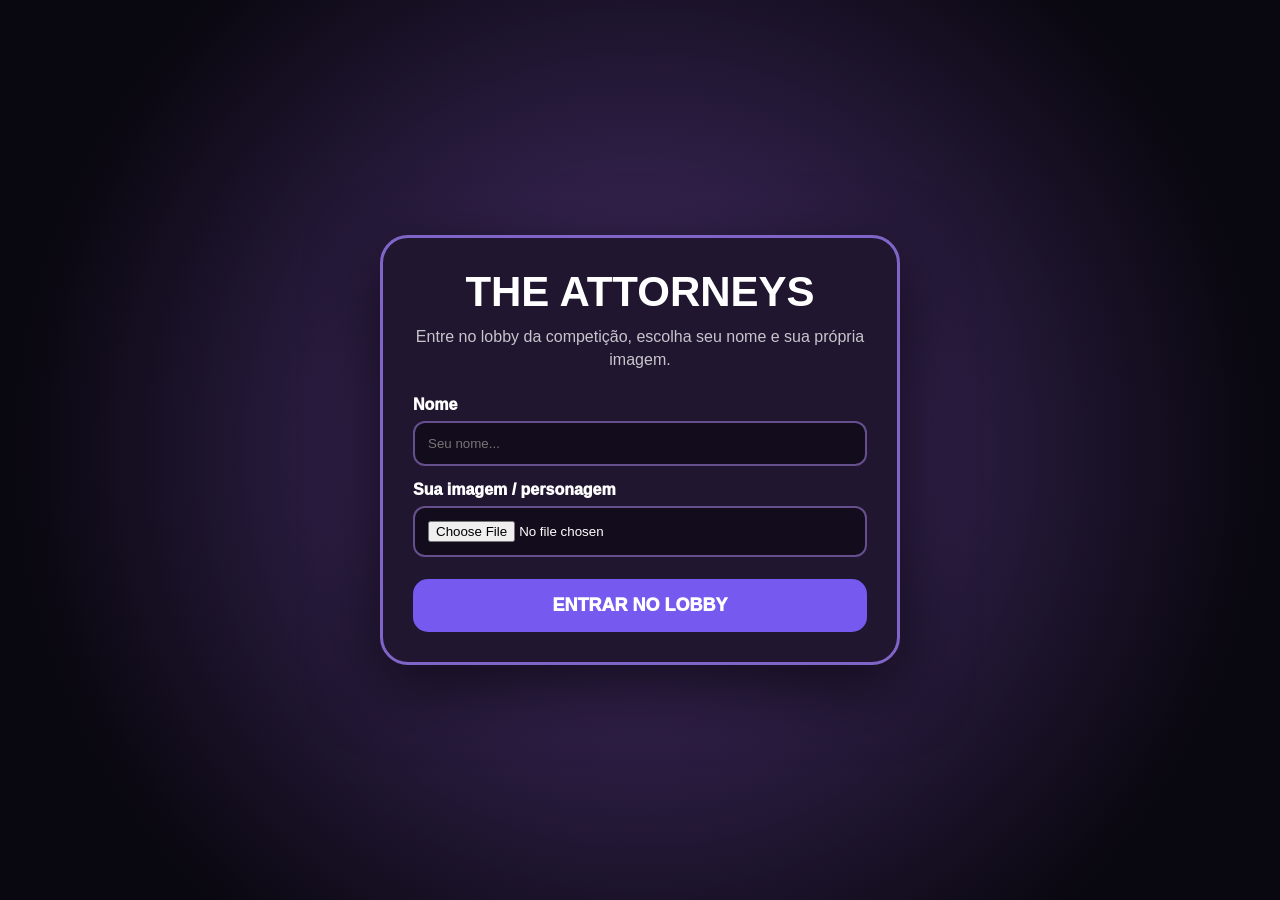
==== commit a7ae9cc2: "Update print statement from 'Hello' to 'Goodbye'" ====
--- a/index.html
+++ b/index.html
@@ -2,8 +2,8 @@
 <html lang="pt-BR">
 <head>
 <meta charset="UTF-8">
-<meta name="viewport" content="width=device-width, initial-scale=1.0, maximum-scale=1.0, user-scalable=no">
-<title>Attorneys</title>
+<meta name="viewport" content="width=device-width,initial-scale=1.0,maximum-scale=1.0,user-scalable=no">
+<title>The Attorneys</title>
 
 <style>
 *{
@@ -16,9 +16,8 @@
   width:100%;
   height:100%;
   overflow:hidden;
-  background:#111;
-  font-family:Arial,Helvetica,sans-serif;
-  user-select:none;
+  background:#171021;
+  font-family:Arial,sans-serif;
 }
 
 button,input{
@@ -26,17 +25,15 @@
 }
 
 #game{
-  position:relative;
-  width:100vw;
-  height:100vh;
+  position:fixed;
+  inset:0;
   overflow:hidden;
-  background:#171126;
+  background:#171021;
 }
 
 #camera{
   position:absolute;
-  width:100%;
-  height:100%;
+  inset:0;
   overflow:hidden;
 }
 
@@ -46,7 +43,7 @@
   height:2600px;
   left:0;
   top:0;
-  transform-origin:top left;
+  will-change:transform;
 }
 
 #grass{
@@ -58,306 +55,262 @@
   z-index:0;
 }
 
-.groundShade{
+#ground{
   position:absolute;
   inset:0;
+  z-index:1;
   background:
-    radial-gradient(circle at 30% 30%,rgba(255,255,255,.08),transparent 22%),
-    radial-gradient(circle at 70% 65%,rgba(0,0,0,.08),transparent 28%),
-    rgba(65,125,54,.12);
-  z-index:1;
+    radial-gradient(circle at 20% 20%,rgba(255,255,255,.08),transparent 18%),
+    radial-gradient(circle at 80% 70%,rgba(0,0,0,.08),transparent 25%),
+    rgba(71,130,57,.15);
   pointer-events:none;
 }
 
+/* CAMINHOS */
+
 .path{
   position:absolute;
-  background:#d5b77a;
-  border:7px solid rgba(104,77,44,.35);
-  border-radius:100px;
   z-index:2;
-  box-shadow:
-    inset 0 0 0 5px rgba(255,241,184,.25),
-    0 8px 0 rgba(53,61,35,.16);
-}
-
-.path.main{
-  width:2800px;
+  background:#d4b477;
+  border:7px solid rgba(89,66,39,.45);
+  border-radius:120px;
+  box-shadow:inset 0 0 0 6px rgba(255,245,190,.22);
+}
+
+.path1{
+  width:2900px;
   height:230px;
-  left:400px;
+  left:350px;
   top:1080px;
   transform:rotate(-2deg);
 }
 
-.path.cross{
+.path2{
   width:230px;
   height:1900px;
-  left:1690px;
+  left:1685px;
   top:350px;
 }
 
+/* ÁGUA */
+
 .pond{
   position:absolute;
-  width:500px;
-  height:330px;
+  z-index:2;
   border-radius:50%;
   background:
-    radial-gradient(circle at 35% 30%,#9eeaff,transparent 18%),
-    linear-gradient(#36b7df,#187ab4);
-  border:14px solid #e8d28c;
-  z-index:2;
+    radial-gradient(circle at 30% 25%,#a7edff,transparent 18%),
+    linear-gradient(#39bde4,#197ab3);
+  border:13px solid #e6ce8b;
+  box-shadow:0 12px 0 rgba(30,55,30,.2);
+}
+
+.pond1{
+  width:510px;
+  height:330px;
+  left:350px;
+  top:300px;
+}
+
+.pond2{
+  width:570px;
+  height:350px;
+  right:350px;
+  bottom:300px;
+}
+
+/* DECORAÇÃO */
+
+.tree{
+  position:absolute;
+  z-index:4;
+  width:130px;
+  height:170px;
+}
+
+.tree .leaf{
+  position:absolute;
+  width:90px;
+  height:90px;
+  border-radius:50%;
+  background:#397d38;
+  top:0;
+  left:20px;
   box-shadow:
-    0 12px 0 rgba(36,70,38,.22),
-    inset 0 0 30px rgba(0,0,0,.15);
-}
-
-.pond.one{
-  left:420px;
-  top:330px;
-}
-
-.pond.two{
-  right:360px;
-  bottom:350px;
-  width:600px;
+    35px 12px 0 #4c8e42,
+    -22px 25px 0 #316c34;
+}
+
+.tree .trunk{
+  position:absolute;
+  width:32px;
+  height:80px;
+  background:#744b2a;
+  left:50px;
+  top:75px;
+  border-radius:8px;
+}
+
+.flower{
+  position:absolute;
+  z-index:3;
+  font-size:42px;
+}
+
+.rock{
+  position:absolute;
+  z-index:3;
+  width:70px;
+  height:40px;
+  border-radius:50%;
+  background:#707169;
+  border:5px solid #565850;
+}
+
+/* PORTAL */
+
+#portal{
+  position:absolute;
+  z-index:50;
+  left:1660px;
+  top:875px;
+  width:280px;
+  height:430px;
+  cursor:pointer;
+}
+
+#portalRing{
+  position:absolute;
+  left:15px;
+  top:25px;
+  width:250px;
   height:360px;
-}
-
-.tree{
-  position:absolute;
-  width:120px;
-  height:150px;
-  z-index:4;
-  pointer-events:none;
-}
-
-.tree:before{
-  content:"";
-  position:absolute;
-  width:82px;
-  height:82px;
   border-radius:50%;
-  background:#397b38;
-  left:19px;
-  top:0;
+  border:20px solid #7055ff;
+  background:
+    radial-gradient(ellipse,#e9caff 0%,#805dff 30%,#271358 68%,#080412 100%);
   box-shadow:
-    30px 15px 0 #4c8e3f,
-    -20px 22px 0 #326c35;
-}
-
-.tree:after{
-  content:"";
-  position:absolute;
-  width:30px;
-  height:70px;
-  background:#744d2b;
-  left:45px;
-  top:72px;
-  border-radius:8px;
-}
-
-.flower{
-  position:absolute;
-  font-size:42px;
-  z-index:3;
-  pointer-events:none;
-}
-
-.rock{
-  position:absolute;
-  width:75px;
-  height:42px;
-  border-radius:55% 45% 45% 55%;
-  background:#6f7066;
-  border:5px solid #55574e;
-  z-index:3;
-}
-
-.flag{
-  position:absolute;
-  width:100px;
-  height:120px;
-  z-index:4;
-}
-
-.flag:before{
-  content:"";
-  position:absolute;
-  left:10px;
-  top:0;
-  width:8px;
-  height:120px;
-  background:#543927;
-}
-
-.flag:after{
-  content:"THE ATTORNEYS";
-  position:absolute;
-  left:18px;
-  top:12px;
-  width:75px;
-  height:45px;
-  background:#ffdb58;
-  color:#37250f;
-  font-size:10px;
-  font-weight:900;
-  display:flex;
-  align-items:center;
-  justify-content:center;
-  text-align:center;
-  border:4px solid #5d4021;
-}
-
-/* PORTAL */
-
-#portal{
-  position:absolute;
-  left:1660px;
-  top:920px;
-  width:280px;
-  height:400px;
-  z-index:8;
-  pointer-events:none;
-}
-
-.portalRing{
-  position:absolute;
-  left:20px;
-  top:20px;
-  width:240px;
-  height:360px;
-  border:18px solid #5b4de4;
+    0 0 25px #765cff,
+    0 0 70px rgba(110,70,255,.75),
+    inset 0 0 35px #10052e;
+  opacity:.95;
+  animation:portalFloat 1.4s infinite alternate;
+}
+
+#portalCore{
+  position:absolute;
+  left:65px;
+  top:65px;
+  width:150px;
+  height:300px;
   border-radius:50%;
   background:
-    radial-gradient(ellipse,#d8b6ff 0%,#7659ff 35%,#27145d 70%,#08051b 100%);
-  box-shadow:
-    0 0 30px #735cff,
-    0 0 70px rgba(106,74,255,.8),
-    inset 0 0 35px #13082e;
-  transform:scale(.35);
-  opacity:.35;
-  transition:1.2s;
-}
-
-.portalCore{
-  position:absolute;
-  left:62px;
-  top:62px;
-  width:156px;
-  height:316px;
-  border-radius:50%;
-  background:radial-gradient(ellipse,#fff,#cda8ff 10%,#6546ef 30%,#160b42 70%);
-  opacity:0;
-  transition:1.2s;
-}
-
-.portalText{
-  position:absolute;
-  top:-55px;
+    radial-gradient(ellipse,#fff 0%,#d9aaff 10%,#704cff 35%,#190936 75%);
+  animation:portalCore 1s infinite alternate;
+}
+
+#portalLabel{
+  position:absolute;
+  top:-35px;
   width:100%;
   text-align:center;
-  font-size:22px;
+  color:white;
+  font-size:21px;
   font-weight:1000;
-  color:white;
-  text-shadow:0 3px 0 #25174d;
-  opacity:0;
-  transition:.6s;
-}
-
-.portal-open .portalRing{
-  transform:scale(1);
-  opacity:1;
-  animation:portalPulse 1.5s infinite alternate;
-}
-
-.portal-open .portalCore{
-  opacity:1;
-  animation:portalCore 1s infinite alternate;
-}
-
-.portal-open .portalText{
-  opacity:1;
-}
-
-.portal-closed .portalRing{
-  transform:scale(.35);
-  opacity:.35;
-}
-
-@keyframes portalPulse{
-  from{filter:hue-rotate(0deg);transform:scale(1)}
-  to{filter:hue-rotate(35deg);transform:scale(1.07)}
+  text-shadow:0 4px 0 #24164d;
+}
+
+#portalState{
+  position:absolute;
+  bottom:-20px;
+  width:100%;
+  text-align:center;
+  color:#ffe87b;
+  font-weight:1000;
+  text-shadow:0 3px 0 #27183f;
+}
+
+@keyframes portalFloat{
+  from{transform:scale(1)}
+  to{transform:scale(1.06)}
 }
 
 @keyframes portalCore{
   from{transform:scale(.96)}
-  to{transform:scale(1.05)}
+  to{transform:scale(1.04)}
 }
 
 /* NPC */
 
 .npc{
   position:absolute;
+  z-index:30;
   width:150px;
   height:190px;
-  z-index:20;
-  transition:none;
   cursor:pointer;
-  pointer-events:auto;
-}
-
-.npc img{
+}
+
+.npcImage{
   position:absolute;
   left:15px;
-  bottom:25px;
+  bottom:20px;
   width:120px;
-  height:125px;
+  height:130px;
   object-fit:contain;
-  filter:drop-shadow(0 7px 3px rgba(0,0,0,.28));
+  filter:drop-shadow(0 8px 4px rgba(0,0,0,.3));
   pointer-events:none;
 }
 
 .npcName{
   position:absolute;
+  z-index:3;
   left:50%;
   transform:translateX(-50%);
-  top:-8px;
+  top:-4px;
+  padding:7px 12px;
+  border-radius:12px;
+  background:rgba(24,15,39,.94);
+  color:white;
+  border:2px solid white;
   white-space:nowrap;
-  padding:7px 12px;
-  background:rgba(20,14,35,.9);
-  color:white;
-  border:2px solid rgba(255,255,255,.8);
-  border-radius:12px;
   font-size:14px;
-  font-weight:900;
-  box-shadow:0 4px 0 rgba(0,0,0,.25);
+  font-weight:1000;
   pointer-events:none;
 }
 
-.npc:hover img{
-  transform:translateY(-5px);
-}
-
-.npc.near img{
+.npc.near .npcImage{
   filter:
-    drop-shadow(0 7px 3px rgba(0,0,0,.28))
-    drop-shadow(0 0 13px #fff27c);
+    drop-shadow(0 8px 4px rgba(0,0,0,.3))
+    drop-shadow(0 0 15px #fff16e);
+}
+
+.npcFallback{
+  position:absolute;
+  left:25px;
+  bottom:30px;
+  width:100px;
+  height:100px;
+  display:flex;
+  justify-content:center;
+  align-items:center;
+  font-size:65px;
 }
 
 /* PLAYER */
 
 #player{
   position:absolute;
+  z-index:40;
+  width:140px;
+  height:180px;
+  pointer-events:none;
+}
+
+#playerImage{
+  position:absolute;
   width:125px;
-  height:170px;
-  z-index:30;
-  pointer-events:none;
-}
-
-#playerImage{
-  position:absolute;
-  width:115px;
-  height:125px;
-  left:5px;
+  height:135px;
+  left:8px;
   bottom:20px;
   object-fit:contain;
   filter:drop-shadow(0 8px 4px rgba(0,0,0,.35));
@@ -365,13 +318,14 @@
 
 #playerFallback{
   position:absolute;
-  width:100%;
-  height:125px;
+  left:0;
+  bottom:15px;
+  width:140px;
+  height:130px;
   display:flex;
   align-items:center;
   justify-content:center;
   font-size:80px;
-  bottom:15px;
 }
 
 #playerName{
@@ -379,23 +333,23 @@
   left:50%;
   transform:translateX(-50%);
   top:0;
+  padding:7px 12px;
+  border-radius:12px;
+  background:#241631;
+  border:2px solid white;
+  color:white;
   white-space:nowrap;
-  padding:6px 12px;
-  border-radius:12px;
-  background:#241633;
-  color:white;
-  font-weight:900;
-  border:2px solid #fff;
-  box-shadow:0 4px 0 rgba(0,0,0,.25);
+  font-size:14px;
+  font-weight:1000;
 }
 
 /* HUD */
 
 #hud{
-  position:absolute;
+  position:fixed;
+  z-index:200;
   top:15px;
   left:15px;
-  z-index:100;
   display:flex;
   gap:10px;
   flex-wrap:wrap;
@@ -403,76 +357,73 @@
 
 .hudBox{
   padding:11px 16px;
-  border-radius:15px;
-  background:rgba(24,17,43,.9);
+  background:rgba(27,18,44,.92);
   color:white;
   border:2px solid rgba(255,255,255,.3);
-  font-weight:900;
-  box-shadow:0 5px 0 rgba(0,0,0,.2);
+  border-radius:15px;
+  font-weight:1000;
+  box-shadow:0 5px 0 rgba(0,0,0,.25);
 }
 
 #timer{
-  color:#ffe675;
+  color:#ffe578;
 }
 
 /* MENU */
 
 #menu{
-  position:absolute;
+  position:fixed;
   inset:0;
-  z-index:500;
+  z-index:1000;
   display:flex;
   align-items:center;
   justify-content:center;
-  background:
-    radial-gradient(circle at center,rgba(86,47,132,.5),rgba(9,7,19,.96));
   padding:20px;
+  background:radial-gradient(circle,#4b3171,#09070f 80%);
 }
 
 .menuBox{
   width:min(520px,95vw);
-  max-height:90vh;
-  overflow:auto;
   padding:30px;
   border-radius:28px;
-  background:#211733;
+  background:#211630;
+  color:white;
   border:3px solid #8065c8;
-  color:white;
-  box-shadow:0 20px 60px rgba(0,0,0,.6);
+  box-shadow:0 20px 70px rgba(0,0,0,.65);
 }
 
 .menuBox h1{
+  text-align:center;
   font-size:42px;
-  text-align:center;
-  margin-bottom:8px;
+  margin-bottom:10px;
 }
 
 .menuBox p{
   text-align:center;
   opacity:.75;
+  line-height:1.4;
   margin-bottom:25px;
 }
 
 .menuBox label{
   display:block;
-  font-weight:900;
-  margin:16px 0 7px;
-}
-
-.menuBox input[type="text"],
-.menuBox input[type="file"]{
+  margin:15px 0 7px;
+  font-weight:1000;
+}
+
+.menuBox input{
   width:100%;
   padding:13px;
   border-radius:12px;
-  border:2px solid #65518d;
-  background:#130e20;
+  border:2px solid #654f8d;
+  background:#120c1c;
   color:white;
 }
 
-.startButton{
+#startButton{
   width:100%;
+  padding:16px;
   margin-top:22px;
-  padding:16px;
   border:0;
   border-radius:15px;
   background:#7659ee;
@@ -482,27 +433,22 @@
   cursor:pointer;
 }
 
-.startButton:hover{
-  filter:brightness(1.15);
-}
-
 /* INTERAÇÃO */
 
 #interact{
-  position:absolute;
+  position:fixed;
+  z-index:250;
   left:50%;
   bottom:100px;
   transform:translateX(-50%);
-  z-index:200;
   display:none;
-  min-width:210px;
   padding:15px 25px;
   border:3px solid white;
   border-radius:16px;
-  background:#2d1d50;
+  background:#30204e;
   color:white;
+  font-weight:1000;
   font-size:18px;
-  font-weight:1000;
   cursor:pointer;
   box-shadow:0 7px 0 rgba(0,0,0,.3);
 }
@@ -511,21 +457,21 @@
   display:block;
 }
 
-/* DIALOG */
+/* DIÁLOGO */
 
 #dialog{
-  position:absolute;
+  position:fixed;
+  z-index:400;
   left:50%;
-  bottom:30px;
+  bottom:25px;
   transform:translateX(-50%);
-  width:min(700px,94vw);
-  z-index:300;
+  width:min(720px,94vw);
   display:none;
   padding:20px;
   border-radius:20px;
-  background:rgba(25,17,40,.97);
+  background:rgba(25,16,40,.98);
+  color:white;
   border:3px solid #c7aaff;
-  color:white;
   box-shadow:0 15px 50px rgba(0,0,0,.6);
 }
 
@@ -534,10 +480,10 @@
 }
 
 #dialogName{
-  font-size:20px;
+  color:#d9c6ff;
+  font-size:21px;
   font-weight:1000;
-  margin-bottom:10px;
-  color:#d8c6ff;
+  margin-bottom:8px;
 }
 
 #dialogText{
@@ -548,26 +494,25 @@
 
 .dialogButtons{
   display:flex;
-  gap:10px;
+  gap:8px;
   flex-wrap:wrap;
 }
 
 .dialogButtons button{
   padding:10px 15px;
-  border-radius:12px;
-  border:2px solid #8b71c7;
-  background:#39265c;
+  border-radius:11px;
+  border:2px solid #8064bd;
+  background:#3a275a;
   color:white;
-  font-weight:900;
+  font-weight:1000;
   cursor:pointer;
 }
 
 #audioArea{
-  margin-top:15px;
-  display:none;
-  background:#130d20;
-  border-radius:15px;
-  padding:12px;
+  margin-top:14px;
+  padding:10px;
+  background:#100a18;
+  border-radius:14px;
   text-align:center;
 }
 
@@ -580,15 +525,15 @@
 /* CHAT */
 
 #chat{
-  position:absolute;
+  position:fixed;
+  z-index:180;
   right:15px;
   bottom:15px;
   width:300px;
-  z-index:150;
-  background:rgba(25,17,40,.92);
+  padding:12px;
+  border-radius:17px;
+  background:rgba(25,17,40,.94);
   border:2px solid rgba(255,255,255,.25);
-  border-radius:17px;
-  padding:12px;
   color:white;
 }
 
@@ -611,27 +556,27 @@
 #chatInput{
   min-width:0;
   flex:1;
-  padding:9px;
   border:0;
   border-radius:9px;
+  padding:9px;
 }
 
 #chatForm button{
-  padding:9px 12px;
   border:0;
   border-radius:9px;
   background:#7355db;
   color:white;
-  font-weight:900;
+  padding:9px 12px;
+  font-weight:1000;
 }
 
 /* MOBILE */
 
 #mobileControls{
-  position:absolute;
-  left:20px;
-  bottom:20px;
-  z-index:160;
+  position:fixed;
+  z-index:190;
+  left:15px;
+  bottom:15px;
   display:none;
 }
 
@@ -644,11 +589,10 @@
 
 .dpad button{
   border:2px solid white;
-  background:rgba(35,23,54,.85);
+  border-radius:12px;
+  background:rgba(35,23,54,.88);
   color:white;
-  border-radius:12px;
   font-size:24px;
-  font-weight:900;
 }
 
 .up{grid-column:2}
@@ -657,30 +601,24 @@
 .right{grid-column:3;grid-row:2}
 
 @media(max-width:700px){
-  #chat{
-    width:230px;
-    right:10px;
-    bottom:10px;
-  }
-
   #mobileControls{
     display:block;
   }
 
+  #chat{
+    width:230px;
+    bottom:10px;
+    right:10px;
+  }
+
   #interact{
-    bottom:175px;
+    bottom:170px;
   }
 
   .menuBox h1{
     font-size:31px;
   }
 }
-
-@media(min-width:701px){
-  #mobileControls{
-    display:none;
-  }
-}
 </style>
 </head>
 
@@ -688,786 +626,952 @@
 
 <div id="game">
 
-  <div id="camera">
-    <div id="world">
-
-      <img
-        id="grass"
-        src="https://wallpapercave.com/wp/wp10944792.png"
-        alt=""
-      >
-
-      <div class="groundShade"></div>
-
-      <div class="path main"></div>
-      <div class="path cross"></div>
-
-      <div class="pond one"></div>
-      <div class="pond two"></div>
-
-      <div class="tree" style="left:260px;top:260px"></div>
-      <div class="tree" style="left:850px;top:500px"></div>
-      <div class="tree" style="left:3100px;top:350px"></div>
-      <div class="tree" style="left:2850px;top:2050px"></div>
-      <div class="tree" style="left:500px;top:2050px"></div>
-      <div class="tree" style="left:2100px;top:2050px"></div>
-      <div class="tree" style="left:3200px;top:1500px"></div>
-
-      <div class="flower" style="left:700px;top:800px">🌼</div>
-      <div class="flower" style="left:920px;top:1880px">🌸</div>
-      <div class="flower" style="left:2850px;top:900px">🌷</div>
-      <div class="flower" style="left:3150px;top:1850px">🌻</div>
-      <div class="flower" style="left:1300px;top:500px">🌺</div>
-
-      <div class="rock" style="left:1050px;top:650px"></div>
-      <div class="rock" style="left:1400px;top:1880px"></div>
-      <div class="rock" style="left:2650px;top:520px"></div>
-      <div class="rock" style="left:3100px;top:1200px"></div>
-
-      <div class="flag" style="left:1450px;top:820px"></div>
-      <div class="flag" style="left:2070px;top:820px"></div>
-      <div class="flag" style="left:1450px;top:1420px"></div>
-      <div class="flag" style="left:2070px;top:1420px"></div>
-
-      <!-- PORTAL -->
-
-      <div id="portal" class="portal-closed">
-        <div class="portalText">PORTAL DA PROVA</div>
-        <div class="portalRing"></div>
-        <div class="portalCore"></div>
-      </div>
-
-      <!-- NPCs -->
-
-      <div
-        class="npc"
-        data-id="oliver"
-        data-name="Oliver Tree"
-        data-x="1200"
-        data-y="900"
-        data-range="180"
-      >
-        <div class="npcName">Oliver Tree</div>
-        <img src="https://i.pinimg.com/736x/c7/f3/7f/c7f37f8a6488b8f5fd78eb124e1d5b7d.jpg" alt="Oliver">
-      </div>
-
-      <div
-        class="npc"
-        data-id="melanie"
-        data-name="Melanie Martinez"
-        data-x="2450"
-        data-y="900"
-        data-range="180"
-      >
-        <div class="npcName">Melanie Martinez</div>
-        <img src="https://i.pinimg.com/736x/a1/26/60/a12660f3c13e52558b47d0fc39963556.jpg" alt="Melanie">
-      </div>
-
-      <div
-        class="npc"
-        data-id="burguinho"
-        data-name="Burguinho"
-        data-x="800"
-        data-y="1300"
-        data-range="170"
-      >
-        <div class="npcName">Burguinho</div>
-        <img src="https://png.pngtree.com/png-vector/20241203/ourmid/pngtree-duck-animal-png-image_14602800.png" alt="Burguinho">
-      </div>
-
-      <div
-        class="npc"
-        data-id="rick"
-        data-name="Rick"
-        data-x="1050"
-        data-y="1650"
-        data-range="170"
-      >
-        <div class="npcName">Rick</div>
-        <img src="https://pngimg.com/uploads/rick_morty/rick_morty_PNG8.png" alt="Rick">
-      </div>
-
-      <div
-        class="npc"
-        data-id="morty"
-        data-name="Morty"
-        data-x="1300"
-        data-y="1650"
-        data-range="170"
-      >
-        <div class="npcName">Morty</div>
-        <img
-          src="https://www.pngkey.com/png/detail/312-3121346_morty-smith.png"
-          alt="Morty"
-        >
-      </div>
-
-      <div
-        class="npc"
-        data-id="robot"
-        data-name="Robô de Informações"
-        data-x="2400"
-        data-y="1650"
-        data-range="180"
-      >
-        <div class="npcName">Robô</div>
-        <img src="https://pngimg.com/uploads/robot/robot_PNG96.png" alt="Robô">
-      </div>
-
-      <div
-        class="npc"
-        data-id="yume"
-        data-name="Yume"
-        data-x="2700"
-        data-y="1250"
-        data-range="170"
-      >
-        <div class="npcName">Yume</div>
-        <img
-          src="https://static.wikia.nocookie.net/melanie-martinez/images/f/f5/Circle_-_in_-_stop_-_motion.webp/revision/latest/scale-to-width-down/250?cb=20260603173801"
-          alt="Yume"
-        >
-      </div>
-
-      <div
-        class="npc"
-        data-id="jotaro"
-        data-name="Jotaro"
-        data-x="2800"
-        data-y="1850"
-        data-range="180"
-      >
-        <div class="npcName">Jotaro</div>
-        <img
-          src="https://www.kindpng.com/picc/m/98-985032_jotaro-kujo-png-transparent-png.png"
-          alt="Jotaro"
-        >
-      </div>
-
-      <!-- PLAYER -->
-
-      <div id="player">
-        <div id="playerName">Player</div>
-        <div id="playerFallback">🐱</div>
-        <img id="playerImage" alt="Player" style="display:none">
-      </div>
-
+<div id="camera">
+
+<div id="world">
+
+<img id="grass"
+src="https://wallpapercave.com/wp/wp10944792.png"
+alt="">
+
+<div id="ground"></div>
+
+<div class="path path1"></div>
+<div class="path path2"></div>
+
+<div class="pond pond1"></div>
+<div class="pond pond2"></div>
+
+
+<!-- ÁRVORES -->
+
+<div class="tree" style="left:250px;top:220px">
+  <div class="leaf"></div>
+  <div class="trunk"></div>
+</div>
+
+<div class="tree" style="left:900px;top:450px">
+  <div class="leaf"></div>
+  <div class="trunk"></div>
+</div>
+
+<div class="tree" style="left:3100px;top:300px">
+  <div class="leaf"></div>
+  <div class="trunk"></div>
+</div>
+
+<div class="tree" style="left:2900px;top:2050px">
+  <div class="leaf"></div>
+  <div class="trunk"></div>
+</div>
+
+<div class="tree" style="left:450px;top:2050px">
+  <div class="leaf"></div>
+  <div class="trunk"></div>
+</div>
+
+<div class="tree" style="left:2150px;top:2100px">
+  <div class="leaf"></div>
+  <div class="trunk"></div>
+</div>
+
+
+<!-- FLORES -->
+
+<div class="flower" style="left:700px;top:800px">🌼</div>
+<div class="flower" style="left:950px;top:1850px">🌸</div>
+<div class="flower" style="left:2800px;top:850px">🌷</div>
+<div class="flower" style="left:3150px;top:1800px">🌻</div>
+<div class="flower" style="left:1250px;top:500px">🌺</div>
+
+
+<!-- PEDRAS -->
+
+<div class="rock" style="left:1050px;top:650px"></div>
+<div class="rock" style="left:1400px;top:1850px"></div>
+<div class="rock" style="left:2650px;top:520px"></div>
+<div class="rock" style="left:3100px;top:1200px"></div>
+
+
+<!-- PORTAL -->
+
+<div id="portal">
+  <div id="portalLabel">🌀 PORTAL DA PROVA</div>
+  <div id="portalRing"></div>
+  <div id="portalCore"></div>
+  <div id="portalState">FECHADO</div>
+</div>
+
+
+<!-- NPC OLIVER -->
+
+<div class="npc"
+     data-id="oliver"
+     data-name="Oliver Tree"
+     data-x="1150"
+     data-y="850">
+
+  <div class="npcName">Oliver Tree</div>
+
+  <img class="npcImage"
+       src="https://i.pinimg.com/736x/c7/f3/7f/c7f37f8a6488b8f5fd78eb124e1d5b7d.jpg"
+       alt="Oliver Tree">
+
+</div>
+
+
+<!-- NPC MELANIE -->
+
+<div class="npc"
+     data-id="melanie"
+     data-name="Melanie Martinez"
+     data-x="2450"
+     data-y="850">
+
+  <div class="npcName">Melanie Martinez</div>
+
+  <img class="npcImage"
+       src="https://i.pinimg.com/736x/a1/26/60/a12660f3c13e52558b47d0fc39963556.jpg"
+       alt="Melanie">
+
+</div>
+
+
+<!-- BURGUINHO -->
+
+<div class="npc"
+     data-id="burguinho"
+     data-name="Burguinho"
+     data-x="750"
+     data-y="1250">
+
+  <div class="npcName">Burguinho</div>
+
+  <img class="npcImage"
+       src="https://png.pngtree.com/png-vector/20241203/ourmid/pngtree-duck-animal-png-image_14602800.png"
+       alt="Burguinho">
+
+</div>
+
+
+<!-- RICK -->
+
+<div class="npc"
+     data-id="rick"
+     data-name="Rick"
+     data-x="1000"
+     data-y="1600">
+
+  <div class="npcName">Rick</div>
+
+  <img class="npcImage"
+       src="https://pngimg.com/uploads/rick_morty/rick_morty_PNG8.png"
+       alt="Rick">
+
+</div>
+
+
+<!-- MORTY -->
+
+<div class="npc"
+     data-id="morty"
+     data-name="Morty"
+     data-x="1300"
+     data-y="1600">
+
+  <div class="npcName">Morty</div>
+
+  <img class="npcImage"
+       src="https://www.pngkey.com/png/detail/312-3121346_morty-smith.png"
+       alt="Morty">
+
+</div>
+
+
+<!-- ROBÔ -->
+
+<div class="npc"
+     data-id="robot"
+     data-name="Robô de Informações"
+     data-x="2400"
+     data-y="1600">
+
+  <div class="npcName">Robô</div>
+
+  <img class="npcImage"
+       src="https://pngimg.com/uploads/robot/robot_PNG96.png"
+       alt="Robô">
+
+</div>
+
+
+<!-- YUME -->
+
+<div class="npc"
+     data-id="yume"
+     data-name="Yume"
+     data-x="2700"
+     data-y="1200">
+
+  <div class="npcName">Yume</div>
+
+  <img class="npcImage"
+       src="https://static.wikia.nocookie.net/melanie-martinez/images/f/f5/Circle_-_in_-_stop_-_motion.webp/revision/latest/scale-to-width-down/250?cb=20260603173801"
+       alt="Yume">
+
+</div>
+
+
+<!-- JOTARO -->
+
+<div class="npc"
+     data-id="jotaro"
+     data-name="Jotaro"
+     data-x="2800"
+     data-y="1800">
+
+  <div class="npcName">Jotaro</div>
+
+  <img class="npcImage"
+       src="https://www.kindpng.com/picc/m/98-985032_jotaro-kujo-png-transparent-png.png"
+       alt="Jotaro">
+
+</div>
+
+
+<!-- PLAYER -->
+
+<div id="player">
+
+  <div id="playerName">Player</div>
+
+  <div id="playerFallback">🐱</div>
+
+  <img id="playerImage"
+       style="display:none"
+       alt="Player">
+
+</div>
+
+</div>
+</div>
+
+
+<!-- HUD -->
+
+<div id="hud">
+
+  <div class="hudBox">
+    🏝️ THE ATTORNEYS
+  </div>
+
+  <div class="hudBox" id="timer">
+    ⏳ Entrando no lobby...
+  </div>
+
+</div>
+
+
+<!-- INTERAGIR -->
+
+<button id="interact">
+  💬 INTERAGIR —
+  <span id="interactName"></span>
+</button>
+
+
+<!-- DIÁLOGO -->
+
+<div id="dialog">
+
+  <div id="dialogName"></div>
+
+  <div id="dialogText"></div>
+
+  <div class="dialogButtons">
+
+    <button id="closeDialog">
+      Fechar
+    </button>
+
+    <button id="replayAudio">
+      🔊 Reproduzir áudio
+    </button>
+
+  </div>
+
+  <div id="audioArea"></div>
+
+</div>
+
+
+<!-- CHAT -->
+
+<div id="chat">
+
+  <div id="chatMessages">
+    <div class="chatLine">
+      <b>Sistema:</b> Bem-vindo ao lobby!
     </div>
   </div>
 
-  <!-- HUD -->
-
-  <div id="hud">
-    <div class="hudBox">🏝️ ATTORNEYS</div>
-    <div class="hudBox" id="timer">⏳ Portal fechando...</div>
+  <form id="chatForm">
+
+    <input
+      id="chatInput"
+      maxlength="100"
+      autocomplete="off"
+      placeholder="Digite..."
+    >
+
+    <button type="submit">
+      ➤
+    </button>
+
+  </form>
+
+</div>
+
+
+<!-- CONTROLES MOBILE -->
+
+<div id="mobileControls">
+
+  <div class="dpad">
+
+    <button class="up" data-key="up">▲</button>
+
+    <button class="left" data-key="left">◀</button>
+
+    <button class="down" data-key="down">▼</button>
+
+    <button class="right" data-key="right">▶</button>
+
   </div>
 
-  <!-- INTERACT -->
-
-  <button id="interact">
-    💬 INTERAGIR <span id="interactName"></span>
-  </button>
-
-  <!-- DIALOG -->
-
-  <div id="dialog">
-
-    <div id="dialogName">NPC</div>
-
-    <div id="dialogText"></div>
-
-    <div class="dialogButtons">
-      <button id="closeDialog">Fechar</button>
-      <button id="replayAudio">🔊 Reproduzir áudio</button>
-    </div>
-
-    <div id="audioArea"></div>
+</div>
+
+
+<!-- MENU -->
+
+<div id="menu">
+
+  <div class="menuBox">
+
+    <h1>THE ATTORNEYS</h1>
+
+    <p>
+      Entre no lobby da competição,
+      escolha seu nome e sua própria imagem.
+    </p>
+
+    <label>Nome</label>
+
+    <input
+      id="nameInput"
+      type="text"
+      maxlength="20"
+      placeholder="Seu nome..."
+    >
+
+    <label>Sua imagem / personagem</label>
+
+    <input
+      id="playerFile"
+      type="file"
+      accept="image/*"
+    >
+
+    <button id="startButton">
+      ENTRAR NO LOBBY
+    </button>
 
   </div>
 
-  <!-- CHAT -->
-
-  <div id="chat">
-
-    <div id="chatMessages">
-      <div class="chatLine"><b>Sistema:</b> Bem-vindo ao lobby!</div>
-    </div>
-
-    <form id="chatForm">
-      <input
-        id="chatInput"
-        maxlength="100"
-        placeholder="Digite..."
-        autocomplete="off"
-      >
-      <button type="submit">➤</button>
-    </form>
-
-  </div>
-
-  <!-- MOBILE -->
-
-  <div id="mobileControls">
-
-    <div class="dpad">
-
-      <button class="up" data-key="ArrowUp">▲</button>
-      <button class="left" data-key="ArrowLeft">◀</button>
-      <button class="down" data-key="ArrowDown">▼</button>
-      <button class="right" data-key="ArrowRight">▶</button>
-
-    </div>
-
-  </div>
-
-  <!-- MENU -->
-
-  <div id="menu">
-
-    <div class="menuBox">
-
-      <h1>THE ATTORNEYS</h1>
-
-      <p>
-        Bem-vindo ao lobby da competição.
-        Escolha seu nome e sua aparência.
-      </p>
-
-      <label for="nameInput">Nome do jogador</label>
-
-      <input
-        id="nameInput"
-        type="text"
-        maxlength="20"
-        placeholder="Seu nome..."
-      >
-
-      <label for="playerFile">Sua imagem / personagem</label>
-
-      <input
-        id="playerFile"
-        type="file"
-        accept="image/*"
-      >
-
-      <button class="startButton" id="startButton">
-        ENTRAR NO LOBBY
-      </button>
-
-    </div>
-
-  </div>
-
-</div>
+</div>
+
+</div>
+
 
 <script>
 /* =========================================================
-   THE ATTORNEYS
-   Tudo fica neste único HTML.
-========================================================= */
-
-const $ = id => document.getElementById(id);
-
-const world = $("world");
-const camera = $("camera");
-const player = $("player");
-const playerImage = $("playerImage");
-const playerFallback = $("playerFallback");
-const playerName = $("playerName");
-const menu = $("menu");
-const startButton = $("startButton");
-const nameInput = $("nameInput");
-const playerFile = $("playerFile");
-
-const interact = $("interact");
-const interactName = $("interactName");
-
-const dialog = $("dialog");
-const dialogName = $("dialogName");
-const dialogText = $("dialogText");
-const closeDialog = $("closeDialog");
-const replayAudio = $("replayAudio");
-const audioArea = $("audioArea");
-
-const portal = $("portal");
-const timer = $("timer");
-
-const chatForm = $("chatForm");
-const chatInput = $("chatInput");
-const chatMessages = $("chatMessages");
-
-/* =========================================================
-   PLAYER
-========================================================= */
-
-const playerState = {
+   CONFIGURAÇÃO
+========================================================= */
+
+const worldWidth = 3600;
+const worldHeight = 2600;
+
+const player = {
   x:1800,
   y:1500,
   speed:5,
-  name:"Player",
-  image:null
+  name:"Player"
 };
 
+let running = false;
+let nearestNPC = null;
+let currentNPC = null;
+let portalOpen = false;
+
 const keys = {
-  ArrowUp:false,
-  ArrowDown:false,
-  ArrowLeft:false,
-  ArrowRight:false,
-  w:false,
-  a:false,
-  s:false,
-  d:false
+  up:false,
+  down:false,
+  left:false,
+  right:false
 };
 
-let gameStarted = false;
-let closestNPC = null;
-let currentNPC = null;
+const npcList = [];
+
+
+/* =========================================================
+   ELEMENTOS
+========================================================= */
+
+const world =
+  document.getElementById("world");
+
+const playerElement =
+  document.getElementById("player");
+
+const playerImage =
+  document.getElementById("playerImage");
+
+const playerFallback =
+  document.getElementById("playerFallback");
+
+const playerName =
+  document.getElementById("playerName");
+
+const menu =
+  document.getElementById("menu");
+
+const startButton =
+  document.getElementById("startButton");
+
+const nameInput =
+  document.getElementById("nameInput");
+
+const playerFile =
+  document.getElementById("playerFile");
+
+const interact =
+  document.getElementById("interact");
+
+const interactName =
+  document.getElementById("interactName");
+
+const dialog =
+  document.getElementById("dialog");
+
+const dialogName =
+  document.getElementById("dialogName");
+
+const dialogText =
+  document.getElementById("dialogText");
+
+const closeDialog =
+  document.getElementById("closeDialog");
+
+const replayAudio =
+  document.getElementById("replayAudio");
+
+const audioArea =
+  document.getElementById("audioArea");
+
+const portal =
+  document.getElementById("portal");
+
+const portalState =
+  document.getElementById("portalState");
+
+const timer =
+  document.getElementById("timer");
+
 
 /* =========================================================
    NPCS
 ========================================================= */
 
-const npcWalkers = [];
-
-const npcElements = Array.from(document.querySelectorAll(".npc"));
-
-npcElements.forEach((el,index) => {
-
-  const startX = Number(el.dataset.x);
-  const startY = Number(el.dataset.y);
-  const range = Number(el.dataset.range) || 160;
-
-  el.style.left = startX + "px";
-  el.style.top = startY + "px";
-
-  npcWalkers.push({
-    el,
-    id:el.dataset.id,
-    name:el.dataset.name,
-
-    x:startX,
-    y:startY,
-
-    homeX:startX,
-    homeY:startY,
-
-    range,
+const npcElements =
+  Array.from(document.querySelectorAll(".npc"));
+
+const fallbackEmoji = {
+  oliver:"🌳",
+  melanie:"🦋",
+  burguinho:"🦆",
+  rick:"🧪",
+  morty:"😰",
+  robot:"🤖",
+  yume:"🌙",
+  jotaro:"⭐"
+};
+
+npcElements.forEach((element,index) => {
+
+  const npc = {
+
+    element,
+
+    id:element.dataset.id,
+
+    name:element.dataset.name,
+
+    x:Number(element.dataset.x),
+
+    y:Number(element.dataset.y),
+
+    homeX:Number(element.dataset.x),
+
+    homeY:Number(element.dataset.y),
+
+    range:180,
 
     dx:0,
+
     dy:0,
 
-    speed:0.45 + Math.random() * 0.6,
-
-    nextMove:performance.now() + 500 + Math.random()*1500,
-
-    moving:false
+    speed:.7 + Math.random()*.7,
+
+    nextChange:Date.now() + 500 + Math.random()*1000
+
+  };
+
+  element.style.left =
+    npc.x + "px";
+
+  element.style.top =
+    npc.y + "px";
+
+
+  /*
+    Fallback caso a imagem falhe.
+  */
+
+  const image =
+    element.querySelector(".npcImage");
+
+  image.addEventListener("error",() => {
+
+    image.style.display = "none";
+
+    if(
+      element.querySelector(".npcFallback")
+    ) return;
+
+    const fallback =
+      document.createElement("div");
+
+    fallback.className =
+      "npcFallback";
+
+    fallback.textContent =
+      fallbackEmoji[npc.id] || "👤";
+
+    element.appendChild(fallback);
+
   });
 
+
   /*
-    Caso uma imagem externa falhe, o NPC ainda fica visível
-    com uma representação simples em vez de desaparecer.
+    Clique direto no NPC.
+    Não depende da distância.
   */
-  const img = el.querySelector("img");
-
-  img.addEventListener("error",() => {
-    img.style.display = "none";
-
-    const fallback = document.createElement("div");
-
-    fallback.style.position = "absolute";
-    fallback.style.left = "25px";
-    fallback.style.bottom = "30px";
-    fallback.style.width = "100px";
-    fallback.style.height = "100px";
-    fallback.style.display = "flex";
-    fallback.style.alignItems = "center";
-    fallback.style.justifyContent = "center";
-    fallback.style.fontSize = "65px";
-
-    const emojis = {
-      oliver:"🌳",
-      melanie:"🦋",
-      burguinho:"🦆",
-      rick:"🧪",
-      morty:"😰",
-      robot:"🤖",
-      yume:"🌙",
-      jotaro:"⭐"
-    };
-
-    fallback.textContent = emojis[el.dataset.id] || "👤";
-
-    el.appendChild(fallback);
+
+  element.addEventListener("click",event => {
+
+    event.stopPropagation();
+
+    openNPC(npc);
+
   });
 
+
+  npcList.push(npc);
+
 });
 
+
 /* =========================================================
    ÁUDIOS
 ========================================================= */
 
-const npcAudio = {
+const sounds = {
 
   rick:
-    "https://www.myinstants.com/instant/wubba-lubba-dub-dub-2-23931/embed/",
+  "https://www.myinstants.com/instant/wubba-lubba-dub-dub-2-23931/embed/",
 
   morty:
-    "https://www.myinstants.com/instant/pringels-morty-39542/embed/",
+  "https://www.myinstants.com/instant/pringels-morty-39542/embed/",
 
   oliver:
-    "https://www.myinstants.com/instant/onionioni-rip-oliver-tree-74616/embed/",
+  "https://www.myinstants.com/instant/onionioni-rip-oliver-tree-74616/embed/",
 
   burguinho:
-    "https://www.myinstants.com/instant/mac-quack-83896/embed/",
+  "https://www.myinstants.com/instant/mac-quack-83896/embed/",
 
   melanie:
-    "https://www.myinstants.com/instant/abuelita-open-the-door-83986/embed/",
+  "https://www.myinstants.com/instant/abuelita-open-the-door-83986/embed/",
 
   jotaro:
-    "https://www.myinstants.com/instant/yare-yare-daze-jotaro-kujo-444/embed/",
+  "https://www.myinstants.com/instant/yare-yare-daze-jotaro-kujo-444/embed/",
 
   robot:
-    "https://www.myinstants.com/instant/full-powerrobotic-voice/embed/",
+  "https://www.myinstants.com/instant/full-powerrobotic-voice/embed/",
 
   yume:
-    "https://www.myinstants.com/instant/full-powerrobotic-voice/embed/"
+  "https://www.myinstants.com/instant/full-powerrobotic-voice/embed/"
 };
 
+
 /* =========================================================
    DIÁLOGOS
 ========================================================= */
 
-const npcDialogs = {
+const dialogue = {
 
   rick:
-    "Para de ser um idiota, Morty! A gente tá onde eu quiser que a gente esteja!",
+  "Para de ser um idiota, Morty! A gente tá onde eu quiser que a gente esteja!",
 
   morty:
-    "P-porra, Rick! Onde é que a gente tá, cara?!",
+  "P-porra, Rick! Onde é que a gente tá, cara?!",
 
   oliver:
-    "Oninoninon",
+  "WOAH NELLY! Você chegou ao lobby.",
 
   burguinho:
-    "QUACK!",
+  "QUACK! Bem-vindo ao The Attorneys!",
 
   melanie:
-    "Abuelita open the door!",
+  "Bem-vindo. A próxima prova pode ser um pouquinho... estranha.",
 
   robot:
-    "Olá, competidor. Posso informar sobre a próxima prova, regras, mapa, calendário, participantes, perguntas frequentes ou áudios.",
+  "Olá, competidor. Posso informar sobre a próxima prova, regras, mapa, calendário, participantes ou perguntas frequentes.",
 
   yume:
-    "Oi! Explore bastante o lobby enquanto espera a próxima prova :33",
+  "Oi! Explore bastante o lobby enquanto espera a próxima prova :33",
 
   jotaro:
-    "Yare yare daze..."
+  "Yare yare daze..."
 };
 
-/* =========================================================
-   CONTROLES DO TECLADO
-========================================================= */
-
-window.addEventListener("keydown",event => {
-
-  const key = event.key;
-
-  if(key === "ArrowUp" ||
-     key === "ArrowDown" ||
-     key === "ArrowLeft" ||
-     key === "ArrowRight" ||
-     key.toLowerCase() === "w" ||
-     key.toLowerCase() === "a" ||
-     key.toLowerCase() === "s" ||
-     key.toLowerCase() === "d"){
-
-    event.preventDefault();
-  }
-
-  if(key === "e" || key === "E"){
-    if(closestNPC){
-      interactWithNPC(closestNPC);
+
+/* =========================================================
+   MOVIMENTO DOS NPCS
+========================================================= */
+
+function chooseNPCDirection(npc){
+
+  const angle =
+    Math.random() * Math.PI * 2;
+
+  npc.speed =
+    .6 + Math.random() * .8;
+
+  npc.dx =
+    Math.cos(angle) * npc.speed;
+
+  npc.dy =
+    Math.sin(angle) * npc.speed;
+
+  npc.nextChange =
+    Date.now() +
+    1000 +
+    Math.random()*2200;
+
+}
+
+
+/* =========================================================
+   ATUALIZA NPC
+========================================================= */
+
+function updateNPCs(){
+
+  const now =
+    Date.now();
+
+  npcList.forEach(npc => {
+
+    if(now >= npc.nextChange){
+
+      chooseNPCDirection(npc);
+
     }
-    return;
-  }
-
-  if(key === "Escape"){
-    closeNPCDialog();
-    return;
-  }
-
-  if(key === "ArrowUp") keys.ArrowUp = true;
-  if(key === "ArrowDown") keys.ArrowDown = true;
-  if(key === "ArrowLeft") keys.ArrowLeft = true;
-  if(key === "ArrowRight") keys.ArrowRight = true;
-
-  if(key.toLowerCase() === "w") keys.w = true;
-  if(key.toLowerCase() === "a") keys.a = true;
-  if(key.toLowerCase() === "s") keys.s = true;
-  if(key.toLowerCase() === "d") keys.d = true;
-});
-
-window.addEventListener("keyup",event => {
-
-  if(event.key === "ArrowUp") keys.ArrowUp = false;
-  if(event.key === "ArrowDown") keys.ArrowDown = false;
-  if(event.key === "ArrowLeft") keys.ArrowLeft = false;
-  if(event.key === "ArrowRight") keys.ArrowRight = false;
-
-  if(event.key.toLowerCase() === "w") keys.w = false;
-  if(event.key.toLowerCase() === "a") keys.a = false;
-  if(event.key.toLowerCase() === "s") keys.s = false;
-  if(event.key.toLowerCase() === "d") keys.d = false;
-});
-
-/* =========================================================
-   MOVIMENTO DO PLAYER
-========================================================= */
-
-function movePlayer(){
-
-  if(!gameStarted) return;
+
+    let nextX =
+      npc.x + npc.dx;
+
+    let nextY =
+      npc.y + npc.dy;
+
+
+    const minX =
+      npc.homeX - npc.range;
+
+    const maxX =
+      npc.homeX + npc.range;
+
+    const minY =
+      npc.homeY - npc.range;
+
+    const maxY =
+      npc.homeY + npc.range;
+
+
+    if(nextX < minX){
+
+      nextX = minX;
+
+      npc.dx =
+        Math.abs(npc.dx);
+
+    }
+
+    if(nextX > maxX){
+
+      nextX = maxX;
+
+      npc.dx =
+        -Math.abs(npc.dx);
+
+    }
+
+    if(nextY < minY){
+
+      nextY = minY;
+
+      npc.dy =
+        Math.abs(npc.dy);
+
+    }
+
+    if(nextY > maxY){
+
+      nextY = maxY;
+
+      npc.dy =
+        -Math.abs(npc.dy);
+
+    }
+
+
+    npc.x = nextX;
+    npc.y = nextY;
+
+
+    npc.element.style.left =
+      npc.x + "px";
+
+    npc.element.style.top =
+      npc.y + "px";
+
+  });
+
+}
+
+
+/* =========================================================
+   PLAYER
+========================================================= */
+
+function updatePlayer(){
 
   let dx = 0;
   let dy = 0;
 
-  if(keys.ArrowUp || keys.w) dy -= 1;
-  if(keys.ArrowDown || keys.s) dy += 1;
-  if(keys.ArrowLeft || keys.a) dx -= 1;
-  if(keys.ArrowRight || keys.d) dx += 1;
+  if(keys.up) dy -= 1;
+  if(keys.down) dy += 1;
+  if(keys.left) dx -= 1;
+  if(keys.right) dx += 1;
+
 
   if(dx !== 0 || dy !== 0){
 
-    const length = Math.sqrt(dx*dx + dy*dy);
+    const length =
+      Math.sqrt(dx*dx + dy*dy);
 
     dx /= length;
     dy /= length;
 
-    playerState.x += dx * playerState.speed;
-    playerState.y += dy * playerState.speed;
+    player.x +=
+      dx * player.speed;
+
+    player.y +=
+      dy * player.speed;
+
   }
 
+
+  player.x =
+    Math.max(
+      50,
+      Math.min(
+        worldWidth-190,
+        player.x
+      )
+    );
+
+  player.y =
+    Math.max(
+      50,
+      Math.min(
+        worldHeight-220,
+        player.y
+      )
+    );
+
+
+  playerElement.style.left =
+    player.x + "px";
+
+  playerElement.style.top =
+    player.y + "px";
+
+}
+
+
+/* =========================================================
+   DISTÂNCIA
+========================================================= */
+
+function distance(a,b){
+
+  const dx =
+    a.x - b.x;
+
+  const dy =
+    a.y - b.y;
+
+  return Math.sqrt(
+    dx*dx + dy*dy
+  );
+
+}
+
+
+/* =========================================================
+   NPC MAIS PRÓXIMO
+========================================================= */
+
+function checkNearestNPC(){
+
+  let closest = null;
+  let closestDistance = Infinity;
+
+
+  const playerPoint = {
+    x:player.x + 70,
+    y:player.y + 90
+  };
+
+
+  npcList.forEach(npc => {
+
+    const npcPoint = {
+      x:npc.x + 75,
+      y:npc.y + 95
+    };
+
+
+    const d =
+      distance(
+        playerPoint,
+        npcPoint
+      );
+
+
+    if(
+      d < closestDistance
+    ){
+
+      closestDistance = d;
+      closest = npc;
+
+    }
+
+  });
+
+
   /*
-    Limites reais do mundo.
+    A área de interação agora é grande.
+    300px no mapa.
   */
 
-  playerState.x = Math.max(
-    60,
-    Math.min(3540,playerState.x)
-  );
-
-  playerState.y = Math.max(
-    80,
-    Math.min(2510,playerState.y)
-  );
-}
-
-/* =========================================================
-   MOVIMENTO DOS NPCS
-========================================================= */
-
-function chooseNPCMove(npc){
-
-  const angle = Math.random() * Math.PI * 2;
-
-  npc.speed = 0.45 + Math.random() * 0.75;
-
-  npc.dx = Math.cos(angle) * npc.speed;
-  npc.dy = Math.sin(angle) * npc.speed;
-
-  npc.nextMove =
-    performance.now() +
-    1000 +
-    Math.random() * 2600;
-
-  npc.moving = true;
-}
-
-function updateNPCs(){
-
-  const now = performance.now();
-
-  npcWalkers.forEach(npc => {
-
-    if(now >= npc.nextMove){
-      chooseNPCMove(npc);
-    }
-
-    /*
-      Calcula a posição futura.
-    */
-
-    let nextX = npc.x + npc.dx;
-    let nextY = npc.y + npc.dy;
-
-    const minX = npc.homeX - npc.range;
-    const maxX = npc.homeX + npc.range;
-
-    const minY = npc.homeY - npc.range;
-    const maxY = npc.homeY + npc.range;
-
-    /*
-      Se bater no limite, muda de direção.
-    */
-
-    if(nextX < minX || nextX > maxX){
-
-      npc.dx *= -1;
-
-      nextX = npc.x + npc.dx;
-    }
-
-    if(nextY < minY || nextY > maxY){
-
-      npc.dy *= -1;
-
-      nextY = npc.y + npc.dy;
-    }
-
-    npc.x = Math.max(minX,Math.min(maxX,nextX));
-    npc.y = Math.max(minY,Math.min(maxY,nextY));
-
-    npc.el.style.left = npc.x + "px";
-    npc.el.style.top = npc.y + "px";
-
-  });
-}
-
-/* =========================================================
-   DISTÂNCIA
-========================================================= */
-
-function distanceBetween(x1,y1,x2,y2){
-
-  const dx = x1 - x2;
-  const dy = y1 - y2;
-
-  return Math.sqrt(dx*dx + dy*dy);
-}
-
-/* =========================================================
-   NPC MAIS PRÓXIMO
-========================================================= */
-
-function findClosestNPC(){
-
-  let nearest = null;
-  let nearestDistance = Infinity;
-
-  npcWalkers.forEach(npc => {
-
-    /*
-      Usamos o centro aproximado do NPC.
-    */
-
-    const npcCenterX = npc.x + 75;
-    const npcCenterY = npc.y + 90;
-
-    const d = distanceBetween(
-      playerState.x + 62,
-      playerState.y + 85,
-      npcCenterX,
-      npcCenterY
-    );
-
-    if(d < nearestDistance){
-
-      nearestDistance = d;
-      nearest = npc;
-    }
-
-  });
-
-  /*
-    190 px = distância de interação.
-    */
-
-  if(nearest && nearestDistance <= 190){
-
-    return nearest;
+  if(
+    closest &&
+    closestDistance <= 300
+  ){
+
+    nearestNPC = closest;
+
+    closest.element
+      .classList.add("near");
+
+    interact.classList.add("show");
+
+    interactName.textContent =
+      closest.name;
+
+  }else{
+
+    nearestNPC = null;
+
+    npcList.forEach(npc => {
+      npc.element
+        .classList.remove("near");
+    });
+
+    interact.classList.remove("show");
+
+    interactName.textContent = "";
+
   }
 
-  return null;
-}
-
-/* =========================================================
-   ATUALIZA INTERAÇÃO
-========================================================= */
-
-function updateInteraction(){
-
-  const npc = findClosestNPC();
-
-  /*
-    Remove destaque anterior.
-  */
-
-  npcWalkers.forEach(n => {
-    n.el.classList.remove("near");
-  });
-
-  closestNPC = npc;
-
-  if(npc){
-
-    npc.el.classList.add("near");
-
-    interact.classList.add("show");
-
-    interactName.textContent =
-      " — " + npc.name;
-
-  }else{
-
-    interact.classList.remove("show");
-
-    interactName.textContent = "";
-  }
-}
-
-/* =========================================================
-   INTERAÇÃO
-========================================================= */
-
-function interactWithNPC(npc){
-
-  if(!npc) return;
+}
+
+
+/* =========================================================
+   ABRIR NPC
+========================================================= */
+
+function openNPC(npc){
 
   currentNPC = npc;
 
-  dialogName.textContent = npc.name;
+  dialogName.textContent =
+    npc.name;
 
   dialogText.textContent =
-    npcDialogs[npc.id] ||
-    "Olá! Bem-vindo ao The Attorneys.";
+    dialogue[npc.id] ||
+    "Olá!";
+
 
   audioArea.innerHTML = "";
-  audioArea.style.display = "none";
-
-  dialog.classList.add("show");
-
-  /*
-    Coloca o iframe somente quando interage.
-    Isso evita carregar oito players de áudio ao mesmo tempo.
-  */
-
-  if(npcAudio[npc.id]){
-
-    const iframe = document.createElement("iframe");
+
+  if(sounds[npc.id]){
+
+    const iframe =
+      document.createElement("iframe");
+
+    iframe.src =
+      sounds[npc.id];
 
     iframe.width = "110";
     iframe.height = "200";
-
-    iframe.src = npcAudio[npc.id];
 
     iframe.frameBorder = "0";
     iframe.scrolling = "no";
     iframe.allow = "autoplay";
 
     audioArea.appendChild(iframe);
+
   }
 
-}
+
+  dialog.classList.add("show");
+
+}
+
 
 /* =========================================================
    BOTÃO INTERAGIR
@@ -1475,423 +1579,192 @@
 
 interact.addEventListener("click",() => {
 
-  if(closestNPC){
-    interactWithNPC(closestNPC);
+  if(nearestNPC){
+
+    openNPC(nearestNPC);
+
   }
 
 });
 
-/* =========================================================
-   CLICAR DIRETO NO NPC
-========================================================= */
-
-npcElements.forEach(npcElement => {
-
-  npcElement.addEventListener("click",event => {
-
-    event.stopPropagation();
-
-    const npc = npcWalkers.find(
-      n => n.el === npcElement
-    );
-
-    if(!npc) return;
-
-    const d = distanceBetween(
-      playerState.x + 62,
-      playerState.y + 85,
-      npc.x + 75,
-      npc.y + 90
-    );
-
-    if(d <= 260){
-
-      interactWithNPC(npc);
-
-    }else{
-
-      /*
-        Não abre a conversa se estiver longe.
-      */
-
-      timer.textContent =
-        "💬 Chegue mais perto de " + npc.name;
-
-      setTimeout(() => {
-
-        if(portalOpen){
-          timer.textContent = "🌀 PORTAL ABERTO!";
-        }
-
-      },1800);
+
+/* =========================================================
+   FECHAR
+========================================================= */
+
+closeDialog.addEventListener(
+  "click",
+  () => {
+
+    dialog.classList.remove("show");
+
+    audioArea.innerHTML = "";
+
+    currentNPC = null;
+
+  }
+);
+
+
+/* =========================================================
+   REPLAY
+========================================================= */
+
+replayAudio.addEventListener(
+  "click",
+  () => {
+
+    if(!currentNPC) return;
+
+    audioArea.innerHTML = "";
+
+    if(sounds[currentNPC.id]){
+
+      const iframe =
+        document.createElement("iframe");
+
+      iframe.src =
+        sounds[currentNPC.id];
+
+      iframe.width = "110";
+      iframe.height = "200";
+
+      iframe.frameBorder = "0";
+      iframe.scrolling = "no";
+      iframe.allow = "autoplay";
+
+      audioArea.appendChild(iframe);
 
     }
 
-  });
-
-});
-
-/* =========================================================
-   FECHAR DIÁLOGO
-========================================================= */
-
-function closeNPCDialog(){
-
-  dialog.classList.remove("show");
-
-  audioArea.innerHTML = "";
-  audioArea.style.display = "none";
-
-  currentNPC = null;
-}
-
-closeDialog.addEventListener("click",closeNPCDialog);
-
-/* =========================================================
-   REPLAY
-========================================================= */
-
-replayAudio.addEventListener("click",() => {
-
-  if(!currentNPC) return;
-
-  audioArea.innerHTML = "";
-
-  if(npcAudio[currentNPC.id]){
-
-    const iframe = document.createElement("iframe");
-
-    iframe.width = "110";
-    iframe.height = "200";
-
-    iframe.src =
-      npcAudio[currentNPC.id];
-
-    iframe.frameBorder = "0";
-    iframe.scrolling = "no";
-    iframe.allow = "autoplay";
-
-    audioArea.appendChild(iframe);
-
-    audioArea.style.display = "block";
   }
-
-});
-
-/* =========================================================
-   PLAYER / ARQUIVO
-========================================================= */
-
-playerFile.addEventListener("change",event => {
-
-  const file = event.target.files[0];
-
-  if(!file) return;
-
-  if(!file.type.startsWith("image/")){
-
-    alert("Escolha uma imagem.");
-
-    playerFile.value = "";
-
-    return;
+);
+
+
+/* =========================================================
+   TECLADO
+========================================================= */
+
+window.addEventListener(
+  "keydown",
+  event => {
+
+    if(
+      event.key === "ArrowUp" ||
+      event.key.toLowerCase() === "w"
+    ){
+
+      keys.up = true;
+
+    }
+
+    if(
+      event.key === "ArrowDown" ||
+      event.key.toLowerCase() === "s"
+    ){
+
+      keys.down = true;
+
+    }
+
+    if(
+      event.key === "ArrowLeft" ||
+      event.key.toLowerCase() === "a"
+    ){
+
+      keys.left = true;
+
+    }
+
+    if(
+      event.key === "ArrowRight" ||
+      event.key.toLowerCase() === "d"
+    ){
+
+      keys.right = true;
+
+    }
+
+
+    if(
+      event.key === "e" ||
+      event.key === "E"
+    ){
+
+      if(nearestNPC){
+
+        openNPC(nearestNPC);
+
+      }
+
+    }
+
+
+    if(event.key === "Escape"){
+
+      dialog.classList.remove("show");
+
+    }
+
   }
-
-  const reader = new FileReader();
-
-  reader.onload = () => {
-
-    playerState.image = reader.result;
-
-    playerImage.src = reader.result;
-    playerImage.style.display = "block";
-
-    playerFallback.style.display = "none";
-  };
-
-  reader.readAsDataURL(file);
-
-});
-
-/* =========================================================
-   START
-========================================================= */
-
-startButton.addEventListener("click",() => {
-
-  const typedName =
-    nameInput.value.trim();
-
-  playerState.name =
-    typedName || "Player";
-
-  playerName.textContent =
-    playerState.name;
-
-  gameStarted = true;
-
-  menu.style.display = "none";
-
-  /*
-    Começa todos os NPCs imediatamente.
-  */
-
-  npcWalkers.forEach((npc,index) => {
-
-    npc.nextMove =
-      performance.now() +
-      200 +
-      index * 120;
-
-    chooseNPCMove(npc);
-
-  });
-
-  timer.textContent =
-    "⏳ Portal abrindo em 20s...";
-
-});
-
-/* =========================================================
-   CÂMERA
-========================================================= */
-
-function updateCamera(){
-
-  const screenWidth = window.innerWidth;
-  const screenHeight = window.innerHeight;
-
-  /*
-    O player é mantido perto do centro.
-  */
-
-  let camX =
-    playerState.x -
-    screenWidth / 2;
-
-  let camY =
-    playerState.y -
-    screenHeight / 2;
-
-  /*
-    Não deixa a câmera sair do mundo.
-  */
-
-  const maxCamX =
-    3600 - screenWidth;
-
-  const maxCamY =
-    2600 - screenHeight;
-
-  camX =
-    Math.max(
-      0,
-      Math.min(maxCamX,camX)
-    );
-
-  camY =
-    Math.max(
-      0,
-      Math.min(maxCamY,camY)
-    );
-
-  world.style.transform =
-    "translate(" +
-    (-camX) +
-    "px," +
-    (-camY) +
-    "px)";
-
-}
-
-/* =========================================================
-   POSIÇÃO DO PLAYER
-========================================================= */
-
-function updatePlayer(){
-
-  player.style.left =
-    playerState.x + "px";
-
-  player.style.top =
-    playerState.y + "px";
-}
-
-/* =========================================================
-   PORTAL
-========================================================= */
-
-let portalOpen = false;
-
-function openPortal(){
-
-  portalOpen = true;
-
-  portal.classList.remove(
-    "portal-closed"
-  );
-
-  portal.classList.add(
-    "portal-open"
-  );
-
-  timer.textContent =
-    "🌀 PORTAL ABERTO!";
-}
-
-function closePortal(){
-
-  portalOpen = false;
-
-  portal.classList.remove(
-    "portal-open"
-  );
-
-  portal.classList.add(
-    "portal-closed"
-  );
-
-}
-
-/*
-  Portal abre 20 segundos depois de entrar.
-*/
-
-setTimeout(() => {
-
-  if(gameStarted){
-    openPortal();
-  }else{
-
-    /*
-      Se o jogador ainda estiver no menu,
-      o portal abre quando começar.
-    */
+);
+
+
+window.addEventListener(
+  "keyup",
+  event => {
+
+    if(
+      event.key === "ArrowUp" ||
+      event.key.toLowerCase() === "w"
+    ){
+
+      keys.up = false;
+
+    }
+
+    if(
+      event.key === "ArrowDown" ||
+      event.key.toLowerCase() === "s"
+    ){
+
+      keys.down = false;
+
+    }
+
+    if(
+      event.key === "ArrowLeft" ||
+      event.key.toLowerCase() === "a"
+    ){
+
+      keys.left = false;
+
+    }
+
+    if(
+      event.key === "ArrowRight" ||
+      event.key.toLowerCase() === "d"
+    ){
+
+      keys.right = false;
+
+    }
 
   }
-
-},20000);
-
-/*
-  Quando começa, também agenda o portal.
-*/
-
-startButton.addEventListener("click",() => {
-
-  setTimeout(() => {
-
-    openPortal();
-
-  },20000);
-
-});
-
-/* =========================================================
-   CLIQUE NO PORTAL
-========================================================= */
-
-portal.addEventListener("click",() => {
-
-  if(!portalOpen) return;
-
-  const portalX = 1800;
-  const portalY = 1110;
-
-  const d = distanceBetween(
-    playerState.x,
-    playerState.y,
-    portalX,
-    portalY
-  );
-
-  if(d <= 360){
-
-    dialogName.textContent =
-      "🌀 Próxima prova";
-
-    dialogText.textContent =
-      "O portal está aberto! A próxima prova espera por você.";
-
-    audioArea.innerHTML = "";
-    audioArea.style.display = "none";
-
-    dialog.classList.add("show");
-
-  }else{
-
-    timer.textContent =
-      "🌀 Aproxime-se do portal!";
-
-    setTimeout(() => {
-
-      if(portalOpen){
-        timer.textContent =
-          "🌀 PORTAL ABERTO!";
-      }
-
-    },1500);
-
-  }
-
-});
-
-/* =========================================================
-   CHAT
-========================================================= */
-
-chatForm.addEventListener("submit",event => {
-
-  event.preventDefault();
-
-  const text =
-    chatInput.value.trim();
-
-  if(!text) return;
-
-  const line =
-    document.createElement("div");
-
-  line.className = "chatLine";
-
-  line.innerHTML =
-    "<b>" +
-    escapeHTML(playerState.name) +
-    ":</b> " +
-    escapeHTML(text);
-
-  chatMessages.appendChild(line);
-
-  chatMessages.scrollTop =
-    chatMessages.scrollHeight;
-
-  chatInput.value = "";
-
-});
-
-/* =========================================================
-   SEGURANÇA DO CHAT
-========================================================= */
-
-function escapeHTML(text){
-
-  return text
-    .replaceAll("&","&amp;")
-    .replaceAll("<","&lt;")
-    .replaceAll(">","&gt;")
-    .replaceAll('"',"&quot;")
-    .replaceAll("'","&#039;");
-}
-
-/* =========================================================
-   CONTROLES MOBILE
-========================================================= */
-
-document.querySelectorAll(
-  "#mobileControls button"
-).forEach(button => {
+);
+
+
+/* =========================================================
+   MOBILE
+========================================================= */
+
+document
+.querySelectorAll("#mobileControls button")
+.forEach(button => {
 
   const key =
     button.dataset.key;
+
 
   button.addEventListener(
     "pointerdown",
@@ -1900,8 +1773,10 @@
       event.preventDefault();
 
       keys[key] = true;
+
     }
   );
+
 
   button.addEventListener(
     "pointerup",
@@ -1910,72 +1785,335 @@
       event.preventDefault();
 
       keys[key] = false;
+
     }
   );
+
 
   button.addEventListener(
     "pointercancel",
     () => {
+
       keys[key] = false;
+
     }
   );
 
-  button.addEventListener(
-    "pointerleave",
-    () => {
-      keys[key] = false;
+});
+
+
+/* =========================================================
+   IMAGEM DO PLAYER
+========================================================= */
+
+playerFile.addEventListener(
+  "change",
+  event => {
+
+    const file =
+      event.target.files[0];
+
+    if(!file) return;
+
+
+    const reader =
+      new FileReader();
+
+
+    reader.onload =
+      () => {
+
+        playerImage.src =
+          reader.result;
+
+        playerImage.style.display =
+          "block";
+
+        playerFallback.style.display =
+          "none";
+
+      };
+
+
+    reader.readAsDataURL(file);
+
+  }
+);
+
+
+/* =========================================================
+   INICIAR
+========================================================= */
+
+startButton.addEventListener(
+  "click",
+  () => {
+
+    const name =
+      nameInput.value.trim();
+
+    player.name =
+      name || "Player";
+
+    playerName.textContent =
+      player.name;
+
+    menu.style.display =
+      "none";
+
+    running = true;
+
+
+    /*
+      NPCs começam a andar
+      imediatamente.
+    */
+
+    npcList.forEach(
+      npc => chooseNPCDirection(npc)
+    );
+
+
+    /*
+      Portal abre em 5 segundos.
+    */
+
+    timer.textContent =
+      "🌀 Portal abrindo em 5s...";
+
+
+    setTimeout(
+      openPortal,
+      5000
+    );
+
+  }
+);
+
+
+/* =========================================================
+   PORTAL
+========================================================= */
+
+function openPortal(){
+
+  portalOpen = true;
+
+  portalState.textContent =
+    "ABERTO!";
+
+  portalState.style.color =
+    "#8dffbb";
+
+  timer.textContent =
+    "🌀 PORTAL ABERTO!";
+
+}
+
+
+portal.addEventListener(
+  "click",
+  () => {
+
+    if(!portalOpen){
+
+      timer.textContent =
+        "🌀 O portal ainda está fechado!";
+
+      return;
+
     }
-  );
-
-});
-
-/* =========================================================
-   LOOP PRINCIPAL
-========================================================= */
-
-function gameLoop(){
+
+
+    const portalPoint = {
+      x:1800,
+      y:1080
+    };
+
+
+    const playerPoint = {
+      x:player.x,
+      y:player.y
+    };
+
+
+    if(
+      distance(
+        playerPoint,
+        portalPoint
+      ) <= 500
+    ){
+
+      dialogName.textContent =
+        "🌀 PORTAL DA PROVA";
+
+      dialogText.textContent =
+        "O portal está aberto! A próxima prova espera por você.";
+
+      audioArea.innerHTML = "";
+
+      dialog.classList.add("show");
+
+    }else{
+
+      timer.textContent =
+        "🌀 Chegue mais perto do portal!";
+
+    }
+
+  }
+);
+
+
+/* =========================================================
+   CÂMERA
+========================================================= */
+
+function updateCamera(){
+
+  const screenWidth =
+    window.innerWidth;
+
+  const screenHeight =
+    window.innerHeight;
+
+
+  let cameraX =
+    player.x -
+    screenWidth/2;
+
+  let cameraY =
+    player.y -
+    screenHeight/2;
+
+
+  cameraX =
+    Math.max(
+      0,
+      Math.min(
+        worldWidth-screenWidth,
+        cameraX
+      )
+    );
+
+
+  cameraY =
+    Math.max(
+      0,
+      Math.min(
+        worldHeight-screenHeight,
+        cameraY
+      )
+    );
+
+
+  world.style.transform =
+    "translate(" +
+    (-cameraX) +
+    "px," +
+    (-cameraY) +
+    "px)";
+
+}
+
+
+/* =========================================================
+   CHAT
+========================================================= */
+
+document
+.getElementById("chatForm")
+.addEventListener(
+  "submit",
+  event => {
+
+    event.preventDefault();
+
+
+    const input =
+      document.getElementById("chatInput");
+
+    const text =
+      input.value.trim();
+
+
+    if(!text) return;
+
+
+    const message =
+      document.createElement("div");
+
+    message.className =
+      "chatLine";
+
+
+    message.textContent =
+      player.name +
+      ": " +
+      text;
+
+
+    document
+      .getElementById("chatMessages")
+      .appendChild(message);
+
+
+    input.value = "";
+
+  }
+);
+
+
+/* =========================================================
+   LOOP
+========================================================= */
+
+function loop(){
 
   /*
-    NPCs andam sempre.
+    NPCs SEMPRE atualizam.
   */
 
   updateNPCs();
 
+
   /*
-    Player só anda depois de entrar.
+    Player atualiza se o jogo começou.
   */
 
-  movePlayer();
-
-  updatePlayer();
-
-  updateInteraction();
-
-  updateCamera();
-
-  requestAnimationFrame(gameLoop);
-}
-
-/* =========================================================
-   POSIÇÃO INICIAL
-========================================================= */
-
-updatePlayer();
+  if(running){
+
+    updatePlayer();
+
+    checkNearestNPC();
+
+    updateCamera();
+
+  }
+
+
+  requestAnimationFrame(loop);
+
+}
+
+
+/* =========================================================
+   INICIALIZAÇÃO
+========================================================= */
+
+npcList.forEach(
+  npc => chooseNPCDirection(npc)
+);
+
+playerElement.style.left =
+  player.x + "px";
+
+playerElement.style.top =
+  player.y + "px";
+
 updateCamera();
 
-/*
-  COMEÇA O LOOP IMEDIATAMENTE.
-  Isso é importante: NPCs não dependem
-  do menu para o loop existir.
-*/
-
-npcWalkers.forEach((npc,index) => {
-
-  chooseNPCMove(npc);
-
-});
-
-gameLoop();
+loop();
 
 </script>
 
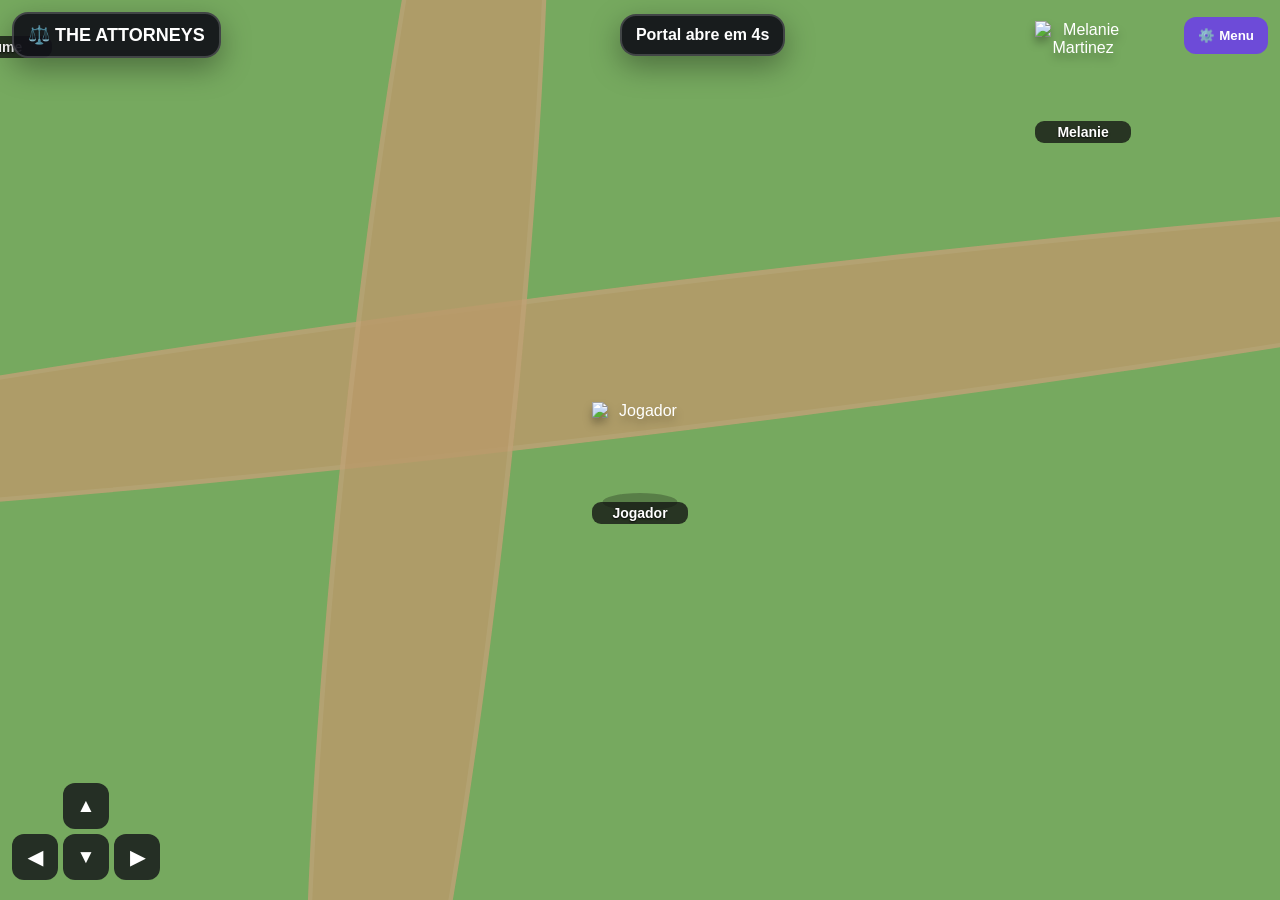
==== commit 11f46150: "Update print statement from 'Hello' to 'Goodbye'" ====
--- a/index.html
+++ b/index.html
@@ -2,621 +2,470 @@
 <html lang="pt-BR">
 <head>
 <meta charset="UTF-8">
-<meta name="viewport" content="width=device-width,initial-scale=1.0,maximum-scale=1.0,user-scalable=no">
-<title>The Attorneys</title>
+<meta name="viewport" content="width=device-width, initial-scale=1.0, maximum-scale=1.0, user-scalable=no">
+<title>Attorneys</title>
 
 <style>
-*{
-  box-sizing:border-box;
+*{box-sizing:border-box}
+
+html,body{
   margin:0;
-  padding:0;
-}
-
-html,body{
   width:100%;
   height:100%;
   overflow:hidden;
-  background:#171021;
-  font-family:Arial,sans-serif;
-}
-
-button,input{
-  font-family:inherit;
+  background:#111;
+  color:#fff;
+  font-family:Arial,sans-serif
 }
 
 #game{
-  position:fixed;
-  inset:0;
+  position:relative;
+  width:100vw;
+  height:100vh;
   overflow:hidden;
-  background:#171021;
+  background:#76a95f
 }
 
 #camera{
   position:absolute;
-  inset:0;
-  overflow:hidden;
+  left:0;
+  top:0;
+  will-change:transform
 }
 
 #world{
   position:absolute;
   width:3600px;
   height:2600px;
-  left:0;
-  top:0;
-  will-change:transform;
-}
-
-#grass{
+  background-image:url('https://wallpapercave.com/wp/wp10944792.png');
+  background-size:900px 900px;
+  background-repeat:repeat
+}
+
+/* ÁGUA */
+.water{
   position:absolute;
-  inset:0;
-  width:100%;
-  height:100%;
-  object-fit:cover;
-  z-index:0;
-}
-
-#ground{
-  position:absolute;
-  inset:0;
-  z-index:1;
-  background:
-    radial-gradient(circle at 20% 20%,rgba(255,255,255,.08),transparent 18%),
-    radial-gradient(circle at 80% 70%,rgba(0,0,0,.08),transparent 25%),
-    rgba(71,130,57,.15);
-  pointer-events:none;
-}
-
-/* CAMINHOS */
-
-.path{
-  position:absolute;
-  z-index:2;
-  background:#d4b477;
-  border:7px solid rgba(89,66,39,.45);
-  border-radius:120px;
-  box-shadow:inset 0 0 0 6px rgba(255,245,190,.22);
-}
-
-.path1{
-  width:2900px;
-  height:230px;
-  left:350px;
-  top:1080px;
-  transform:rotate(-2deg);
-}
-
-.path2{
-  width:230px;
-  height:1900px;
-  left:1685px;
-  top:350px;
-}
-
-/* ÁGUA */
-
-.pond{
-  position:absolute;
-  z-index:2;
-  border-radius:50%;
-  background:
-    radial-gradient(circle at 30% 25%,#a7edff,transparent 18%),
-    linear-gradient(#39bde4,#197ab3);
-  border:13px solid #e6ce8b;
-  box-shadow:0 12px 0 rgba(30,55,30,.2);
-}
-
-.pond1{
+  overflow:hidden;
+  border:7px solid rgba(40,85,105,.28);
+  border-radius:48% 52% 55% 45%/48% 43% 57% 52%;
+  background-image:url('https://i.pinimg.com/736x/c9/72/6b/c9726bab742049fb59eb7f46237ddb93.jpg');
+  background-size:cover;
+  background-position:center;
+  box-shadow:
+    inset 0 0 0 5px rgba(255,255,255,.08),
+    0 8px 0 rgba(40,70,35,.16)
+}
+
+.water.w1{
+  left:130px;
+  top:260px;
+  width:700px;
+  height:420px
+}
+
+.water.w2{
+  right:170px;
+  bottom:210px;
+  width:760px;
+  height:440px
+}
+
+.water.w3{
+  left:1350px;
+  top:150px;
   width:510px;
-  height:330px;
-  left:350px;
-  top:300px;
-}
-
-.pond2{
-  width:570px;
-  height:350px;
-  right:350px;
-  bottom:300px;
-}
-
-/* DECORAÇÃO */
-
-.tree{
-  position:absolute;
-  z-index:4;
-  width:130px;
-  height:170px;
-}
-
-.tree .leaf{
-  position:absolute;
-  width:90px;
-  height:90px;
-  border-radius:50%;
-  background:#397d38;
-  top:0;
-  left:20px;
-  box-shadow:
-    35px 12px 0 #4c8e42,
-    -22px 25px 0 #316c34;
-}
-
-.tree .trunk{
-  position:absolute;
-  width:32px;
-  height:80px;
-  background:#744b2a;
-  left:50px;
-  top:75px;
-  border-radius:8px;
-}
-
+  height:280px
+}
+
+/* FLORES */
 .flower{
   position:absolute;
-  z-index:3;
-  font-size:42px;
-}
-
-.rock{
+  width:56px;
+  height:56px;
+  background:url('https://png.pngtree.com/png-clipart/20231024/ourmid/pngtree-flower-pixel-morada-png-image_10066281.png') center/contain no-repeat;
+  filter:drop-shadow(0 3px 2px rgba(0,0,0,.2))
+}
+
+/* PORTAL */
+.portal{
   position:absolute;
-  z-index:3;
-  width:70px;
-  height:40px;
-  border-radius:50%;
-  background:#707169;
-  border:5px solid #565850;
-}
-
-/* PORTAL */
-
-#portal{
-  position:absolute;
-  z-index:50;
-  left:1660px;
-  top:875px;
-  width:280px;
-  height:430px;
-  cursor:pointer;
-}
-
-#portalRing{
-  position:absolute;
-  left:15px;
-  top:25px;
-  width:250px;
-  height:360px;
-  border-radius:50%;
-  border:20px solid #7055ff;
-  background:
-    radial-gradient(ellipse,#e9caff 0%,#805dff 30%,#271358 68%,#080412 100%);
-  box-shadow:
-    0 0 25px #765cff,
-    0 0 70px rgba(110,70,255,.75),
-    inset 0 0 35px #10052e;
-  opacity:.95;
-  animation:portalFloat 1.4s infinite alternate;
-}
-
-#portalCore{
-  position:absolute;
-  left:65px;
-  top:65px;
-  width:150px;
-  height:300px;
-  border-radius:50%;
-  background:
-    radial-gradient(ellipse,#fff 0%,#d9aaff 10%,#704cff 35%,#190936 75%);
-  animation:portalCore 1s infinite alternate;
-}
-
-#portalLabel{
-  position:absolute;
-  top:-35px;
-  width:100%;
-  text-align:center;
-  color:white;
-  font-size:21px;
-  font-weight:1000;
-  text-shadow:0 4px 0 #24164d;
-}
-
-#portalState{
-  position:absolute;
-  bottom:-20px;
-  width:100%;
-  text-align:center;
-  color:#ffe87b;
-  font-weight:1000;
-  text-shadow:0 3px 0 #27183f;
-}
-
-@keyframes portalFloat{
-  from{transform:scale(1)}
-  to{transform:scale(1.06)}
-}
-
-@keyframes portalCore{
-  from{transform:scale(.96)}
-  to{transform:scale(1.04)}
-}
-
-/* NPC */
-
-.npc{
-  position:absolute;
-  z-index:30;
-  width:150px;
-  height:190px;
-  cursor:pointer;
-}
-
-.npcImage{
-  position:absolute;
-  left:15px;
-  bottom:20px;
-  width:120px;
-  height:130px;
-  object-fit:contain;
-  filter:drop-shadow(0 8px 4px rgba(0,0,0,.3));
-  pointer-events:none;
-}
-
-.npcName{
-  position:absolute;
-  z-index:3;
-  left:50%;
-  transform:translateX(-50%);
-  top:-4px;
-  padding:7px 12px;
-  border-radius:12px;
-  background:rgba(24,15,39,.94);
-  color:white;
-  border:2px solid white;
-  white-space:nowrap;
-  font-size:14px;
-  font-weight:1000;
-  pointer-events:none;
-}
-
-.npc.near .npcImage{
-  filter:
-    drop-shadow(0 8px 4px rgba(0,0,0,.3))
-    drop-shadow(0 0 15px #fff16e);
-}
-
-.npcFallback{
-  position:absolute;
-  left:25px;
-  bottom:30px;
-  width:100px;
-  height:100px;
-  display:flex;
-  justify-content:center;
-  align-items:center;
-  font-size:65px;
-}
-
-/* PLAYER */
-
-#player{
-  position:absolute;
-  z-index:40;
-  width:140px;
-  height:180px;
-  pointer-events:none;
-}
-
-#playerImage{
-  position:absolute;
-  width:125px;
-  height:135px;
-  left:8px;
-  bottom:20px;
-  object-fit:contain;
-  filter:drop-shadow(0 8px 4px rgba(0,0,0,.35));
-}
-
-#playerFallback{
-  position:absolute;
-  left:0;
-  bottom:15px;
-  width:140px;
-  height:130px;
+  left:1650px;
+  top:790px;
+  width:300px;
+  height:380px;
   display:flex;
   align-items:center;
   justify-content:center;
-  font-size:80px;
-}
-
-#playerName{
+  cursor:pointer;
+  z-index:15;
+  filter:drop-shadow(0 10px 10px rgba(0,0,0,.3))
+}
+
+.portal img{
+  width:100%;
+  height:100%;
+  object-fit:contain
+}
+
+.portal.closed{
+  opacity:.45;
+  filter:grayscale(.3) drop-shadow(0 10px 10px rgba(0,0,0,.25))
+}
+
+.portal.open{
+  animation:portalPulse 1.2s ease-in-out infinite alternate
+}
+
+@keyframes portalPulse{
+  to{transform:scale(1.06)}
+}
+
+/* NATUREZA */
+.tree{
+  position:absolute;
+  width:110px;
+  height:110px;
+  border-radius:50%;
+  background:
+    radial-gradient(
+      circle at 35% 30%,
+      #83c86a 0 16%,
+      #4d963f 17% 55%,
+      #367034 56%
+    );
+  box-shadow:0 12px 0 rgba(45,76,30,.25)
+}
+
+.rock{
+  position:absolute;
+  width:70px;
+  height:38px;
+  border-radius:55% 45% 45% 55%;
+  background:#777;
+  box-shadow:
+    inset 8px 5px 0 #999,
+    0 7px 0 rgba(40,55,35,.2)
+}
+
+.path{
+  position:absolute;
+  background:#b99a6a;
+  border-radius:50%;
+  opacity:.85;
+  transform:rotate(-7deg);
+  box-shadow:inset 0 0 0 5px rgba(255,255,255,.08)
+}
+
+.path.p1{
+  left:600px;
+  top:1130px;
+  width:2450px;
+  height:150px
+}
+
+.path.p2{
+  left:1500px;
+  top:450px;
+  width:170px;
+  height:1700px;
+  transform:rotate(6deg)
+}
+
+/* PERSONAGENS */
+#player,.npc{
+  position:absolute;
+  z-index:30;
+  text-align:center;
+  user-select:none;
+  cursor:pointer
+}
+
+.actor-img{
+  width:96px;
+  height:96px;
+  object-fit:contain;
+  display:block;
+  margin:auto;
+  filter:drop-shadow(0 6px 4px rgba(0,0,0,.28))
+}
+
+.name{
+  margin-top:4px;
+  padding:3px 8px;
+  border-radius:9px;
+  background:rgba(15,15,15,.75);
+  font-size:14px;
+  font-weight:800;
+  white-space:nowrap;
+  text-shadow:0 1px 2px #000
+}
+
+.npc.moving .actor-img{
+  animation:bob .45s ease-in-out infinite alternate
+}
+
+@keyframes bob{
+  to{transform:translateY(-4px)}
+}
+
+#player{
+  z-index:40
+}
+
+.player-ring{
   position:absolute;
   left:50%;
+  top:91px;
   transform:translateX(-50%);
-  top:0;
-  padding:7px 12px;
-  border-radius:12px;
-  background:#241631;
-  border:2px solid white;
-  color:white;
-  white-space:nowrap;
-  font-size:14px;
-  font-weight:1000;
+  width:75px;
+  height:18px;
+  border-radius:50%;
+  background:rgba(0,0,0,.25);
+  z-index:-1
 }
 
 /* HUD */
-
 #hud{
-  position:fixed;
-  z-index:200;
-  top:15px;
-  left:15px;
+  position:absolute;
+  inset:0;
+  pointer-events:none;
+  z-index:100
+}
+
+.panel{
+  pointer-events:auto;
+  background:rgba(17,17,24,.92);
+  border:2px solid rgba(255,255,255,.18);
+  border-radius:16px;
+  box-shadow:0 10px 30px rgba(0,0,0,.35)
+}
+
+#topbar{
+  position:absolute;
+  left:12px;
+  right:12px;
+  top:12px;
   display:flex;
   gap:10px;
-  flex-wrap:wrap;
-}
-
-.hudBox{
-  padding:11px 16px;
-  background:rgba(27,18,44,.92);
-  color:white;
-  border:2px solid rgba(255,255,255,.3);
-  border-radius:15px;
-  font-weight:1000;
-  box-shadow:0 5px 0 rgba(0,0,0,.25);
-}
-
-#timer{
-  color:#ffe578;
-}
-
-/* MENU */
-
-#menu{
-  position:fixed;
-  inset:0;
-  z-index:1000;
-  display:flex;
-  align-items:center;
-  justify-content:center;
-  padding:20px;
-  background:radial-gradient(circle,#4b3171,#09070f 80%);
-}
-
-.menuBox{
-  width:min(520px,95vw);
-  padding:30px;
-  border-radius:28px;
-  background:#211630;
-  color:white;
-  border:3px solid #8065c8;
-  box-shadow:0 20px 70px rgba(0,0,0,.65);
-}
-
-.menuBox h1{
-  text-align:center;
-  font-size:42px;
-  margin-bottom:10px;
-}
-
-.menuBox p{
-  text-align:center;
-  opacity:.75;
-  line-height:1.4;
-  margin-bottom:25px;
-}
-
-.menuBox label{
-  display:block;
-  margin:15px 0 7px;
-  font-weight:1000;
-}
-
-.menuBox input{
-  width:100%;
-  padding:13px;
+  justify-content:space-between;
+  align-items:center
+}
+
+.brand{
+  padding:10px 14px;
+  font-weight:900;
+  font-size:18px
+}
+
+.count{
+  padding:10px 14px;
+  font-weight:900
+}
+
+.menuBtn{
+  pointer-events:auto;
+  border:0;
+  color:#fff;
+  background:#6d4bd8;
   border-radius:12px;
-  border:2px solid #654f8d;
-  background:#120c1c;
-  color:white;
-}
-
-#startButton{
-  width:100%;
-  padding:16px;
-  margin-top:22px;
-  border:0;
-  border-radius:15px;
-  background:#7659ee;
-  color:white;
-  font-size:18px;
-  font-weight:1000;
-  cursor:pointer;
+  padding:11px 14px;
+  font-weight:800;
+  cursor:pointer
 }
 
 /* INTERAÇÃO */
-
-#interact{
-  position:fixed;
-  z-index:250;
+#interaction{
+  position:absolute;
   left:50%;
-  bottom:100px;
+  bottom:34px;
   transform:translateX(-50%);
   display:none;
-  padding:15px 25px;
-  border:3px solid white;
-  border-radius:16px;
-  background:#30204e;
-  color:white;
-  font-weight:1000;
+  gap:10px;
+  align-items:center;
+  padding:12px 16px
+}
+
+.interaction-text{
+  font-weight:900
+}
+
+.action{
+  border:0;
+  background:#fff;
+  color:#15151c;
+  border-radius:10px;
+  padding:9px 14px;
+  font-weight:900;
+  cursor:pointer
+}
+
+/* DIÁLOGO */
+#dialog{
+  position:absolute;
+  left:50%;
+  bottom:28px;
+  transform:translateX(-50%);
+  width:min(620px,calc(100vw - 24px));
+  display:none;
+  padding:16px
+}
+
+.dialog-row{
+  display:flex;
+  gap:14px;
+  align-items:flex-start
+}
+
+.dialog-img{
+  width:76px;
+  height:76px;
+  object-fit:contain
+}
+
+.dialog-name{
+  font-weight:900;
   font-size:18px;
-  cursor:pointer;
-  box-shadow:0 7px 0 rgba(0,0,0,.3);
-}
-
-#interact.show{
-  display:block;
-}
-
-/* DIÁLOGO */
-
-#dialog{
-  position:fixed;
-  z-index:400;
-  left:50%;
-  bottom:25px;
-  transform:translateX(-50%);
-  width:min(720px,94vw);
-  display:none;
-  padding:20px;
-  border-radius:20px;
-  background:rgba(25,16,40,.98);
-  color:white;
-  border:3px solid #c7aaff;
-  box-shadow:0 15px 50px rgba(0,0,0,.6);
-}
-
-#dialog.show{
-  display:block;
-}
-
-#dialogName{
-  color:#d9c6ff;
-  font-size:21px;
-  font-weight:1000;
-  margin-bottom:8px;
-}
-
-#dialogText{
-  font-size:18px;
-  line-height:1.45;
-  margin-bottom:15px;
-}
-
-.dialogButtons{
+  margin-bottom:6px
+}
+
+.dialog-text{
+  line-height:1.4
+}
+
+.dialog-actions{
+  margin-top:12px;
   display:flex;
   gap:8px;
-  flex-wrap:wrap;
-}
-
-.dialogButtons button{
-  padding:10px 15px;
-  border-radius:11px;
-  border:2px solid #8064bd;
-  background:#3a275a;
-  color:white;
-  font-weight:1000;
-  cursor:pointer;
-}
-
-#audioArea{
-  margin-top:14px;
-  padding:10px;
-  background:#100a18;
-  border-radius:14px;
-  text-align:center;
-}
-
-#audioArea iframe{
-  width:110px;
-  height:200px;
+  flex-wrap:wrap
+}
+
+.close{
+  background:#7b59df;
+  color:#fff
+}
+
+.sound{
+  background:#2d9c70;
+  color:#fff
+}
+
+/* MENU */
+#menu{
+  position:absolute;
+  right:12px;
+  top:70px;
+  width:min(370px,calc(100vw - 24px));
+  max-height:calc(100vh - 90px);
+  overflow:auto;
+  display:none;
+  padding:16px;
+  pointer-events:auto
+}
+
+.menu-section{
+  padding:10px 0;
+  border-bottom:1px solid rgba(255,255,255,.1)
+}
+
+.menu-section:last-child{
+  border-bottom:0
+}
+
+.menu-section h3{
+  margin:0 0 8px
+}
+
+.menu-section label{
+  display:block;
+  font-size:13px;
+  margin:8px 0 4px;
+  color:#ccc
+}
+
+.menu-section input[type=text],
+.menu-section input[type=file]{
+  width:100%;
+  padding:9px;
+  border-radius:9px;
+  border:1px solid #555;
+  background:#222;
+  color:#fff
+}
+
+.small{
+  font-size:12px;
+  color:#aaa;
+  line-height:1.35
+}
+
+/* CONTROLES */
+#controls{
+  position:absolute;
+  left:12px;
+  bottom:20px;
+  display:grid;
+  grid-template-columns:repeat(3,46px);
+  gap:5px;
+  pointer-events:auto
+}
+
+.ctrl{
+  height:46px;
   border:0;
-}
-
-/* CHAT */
-
-#chat{
-  position:fixed;
-  z-index:180;
-  right:15px;
-  bottom:15px;
-  width:300px;
-  padding:12px;
-  border-radius:17px;
-  background:rgba(25,17,40,.94);
-  border:2px solid rgba(255,255,255,.25);
-  color:white;
-}
-
-#chatMessages{
-  height:100px;
-  overflow:auto;
-  font-size:13px;
-  margin-bottom:8px;
-}
-
-.chatLine{
-  margin-bottom:5px;
-}
-
-#chatForm{
-  display:flex;
-  gap:5px;
-}
-
-#chatInput{
-  min-width:0;
-  flex:1;
-  border:0;
-  border-radius:9px;
-  padding:9px;
-}
-
-#chatForm button{
-  border:0;
-  border-radius:9px;
-  background:#7355db;
-  color:white;
-  padding:9px 12px;
-  font-weight:1000;
-}
-
-/* MOBILE */
-
-#mobileControls{
-  position:fixed;
-  z-index:190;
-  left:15px;
-  bottom:15px;
-  display:none;
-}
-
-.dpad{
-  display:grid;
-  grid-template-columns:55px 55px 55px;
-  grid-template-rows:55px 55px 55px;
-  gap:5px;
-}
-
-.dpad button{
-  border:2px solid white;
   border-radius:12px;
-  background:rgba(35,23,54,.88);
-  color:white;
-  font-size:24px;
-}
-
-.up{grid-column:2}
-.left{grid-column:1;grid-row:2}
-.down{grid-column:2;grid-row:3}
-.right{grid-column:3;grid-row:2}
-
-@media(max-width:700px){
-  #mobileControls{
-    display:block;
-  }
-
-  #chat{
-    width:230px;
-    bottom:10px;
-    right:10px;
-  }
-
-  #interact{
-    bottom:170px;
-  }
-
-  .menuBox h1{
-    font-size:31px;
+  background:rgba(20,20,25,.82);
+  color:#fff;
+  font-size:19px;
+  font-weight:900
+}
+
+.blank{
+  visibility:hidden
+}
+
+#offline{
+  position:absolute;
+  right:12px;
+  bottom:20px;
+  padding:8px 10px;
+  font-size:12px;
+  display:none
+}
+
+.online{
+  color:#80e5ae
+}
+
+.offline{
+  color:#ffb6b6
+}
+
+@media(max-width:600px){
+
+  .actor-img{
+    width:82px;
+    height:82px
+  }
+
+  .name{
+    font-size:12px
+  }
+
+  .portal{
+    width:220px;
+    height:280px
+  }
+
+  .brand{
+    font-size:15px
+  }
+
+  .count{
+    font-size:13px
+  }
+
+  .menuBtn{
+    padding:9px 11px
   }
 }
 </style>
@@ -626,392 +475,495 @@
 
 <div id="game">
 
-<div id="camera">
-
-<div id="world">
-
-<img id="grass"
-src="https://wallpapercave.com/wp/wp10944792.png"
-alt="">
-
-<div id="ground"></div>
-
-<div class="path path1"></div>
-<div class="path path2"></div>
-
-<div class="pond pond1"></div>
-<div class="pond pond2"></div>
-
-
-<!-- ÁRVORES -->
-
-<div class="tree" style="left:250px;top:220px">
-  <div class="leaf"></div>
-  <div class="trunk"></div>
-</div>
-
-<div class="tree" style="left:900px;top:450px">
-  <div class="leaf"></div>
-  <div class="trunk"></div>
-</div>
-
-<div class="tree" style="left:3100px;top:300px">
-  <div class="leaf"></div>
-  <div class="trunk"></div>
-</div>
-
-<div class="tree" style="left:2900px;top:2050px">
-  <div class="leaf"></div>
-  <div class="trunk"></div>
-</div>
-
-<div class="tree" style="left:450px;top:2050px">
-  <div class="leaf"></div>
-  <div class="trunk"></div>
-</div>
-
-<div class="tree" style="left:2150px;top:2100px">
-  <div class="leaf"></div>
-  <div class="trunk"></div>
-</div>
-
-
-<!-- FLORES -->
-
-<div class="flower" style="left:700px;top:800px">🌼</div>
-<div class="flower" style="left:950px;top:1850px">🌸</div>
-<div class="flower" style="left:2800px;top:850px">🌷</div>
-<div class="flower" style="left:3150px;top:1800px">🌻</div>
-<div class="flower" style="left:1250px;top:500px">🌺</div>
-
-
-<!-- PEDRAS -->
-
-<div class="rock" style="left:1050px;top:650px"></div>
-<div class="rock" style="left:1400px;top:1850px"></div>
-<div class="rock" style="left:2650px;top:520px"></div>
-<div class="rock" style="left:3100px;top:1200px"></div>
-
-
-<!-- PORTAL -->
-
-<div id="portal">
-  <div id="portalLabel">🌀 PORTAL DA PROVA</div>
-  <div id="portalRing"></div>
-  <div id="portalCore"></div>
-  <div id="portalState">FECHADO</div>
-</div>
-
-
-<!-- NPC OLIVER -->
-
-<div class="npc"
-     data-id="oliver"
-     data-name="Oliver Tree"
-     data-x="1150"
-     data-y="850">
-
-  <div class="npcName">Oliver Tree</div>
-
-  <img class="npcImage"
-       src="https://i.pinimg.com/736x/c7/f3/7f/c7f37f8a6488b8f5fd78eb124e1d5b7d.jpg"
-       alt="Oliver Tree">
-
-</div>
-
-
-<!-- NPC MELANIE -->
-
-<div class="npc"
-     data-id="melanie"
-     data-name="Melanie Martinez"
-     data-x="2450"
-     data-y="850">
-
-  <div class="npcName">Melanie Martinez</div>
-
-  <img class="npcImage"
-       src="https://i.pinimg.com/736x/a1/26/60/a12660f3c13e52558b47d0fc39963556.jpg"
-       alt="Melanie">
-
-</div>
-
-
-<!-- BURGUINHO -->
-
-<div class="npc"
-     data-id="burguinho"
-     data-name="Burguinho"
-     data-x="750"
-     data-y="1250">
-
-  <div class="npcName">Burguinho</div>
-
-  <img class="npcImage"
-       src="https://png.pngtree.com/png-vector/20241203/ourmid/pngtree-duck-animal-png-image_14602800.png"
-       alt="Burguinho">
-
-</div>
-
-
-<!-- RICK -->
-
-<div class="npc"
-     data-id="rick"
-     data-name="Rick"
-     data-x="1000"
-     data-y="1600">
-
-  <div class="npcName">Rick</div>
-
-  <img class="npcImage"
-       src="https://pngimg.com/uploads/rick_morty/rick_morty_PNG8.png"
-       alt="Rick">
-
-</div>
-
-
-<!-- MORTY -->
-
-<div class="npc"
-     data-id="morty"
-     data-name="Morty"
-     data-x="1300"
-     data-y="1600">
-
-  <div class="npcName">Morty</div>
-
-  <img class="npcImage"
-       src="https://www.pngkey.com/png/detail/312-3121346_morty-smith.png"
-       alt="Morty">
-
-</div>
-
-
-<!-- ROBÔ -->
-
-<div class="npc"
-     data-id="robot"
-     data-name="Robô de Informações"
-     data-x="2400"
-     data-y="1600">
-
-  <div class="npcName">Robô</div>
-
-  <img class="npcImage"
-       src="https://pngimg.com/uploads/robot/robot_PNG96.png"
-       alt="Robô">
-
-</div>
-
-
-<!-- YUME -->
-
-<div class="npc"
-     data-id="yume"
-     data-name="Yume"
-     data-x="2700"
-     data-y="1200">
-
-  <div class="npcName">Yume</div>
-
-  <img class="npcImage"
-       src="https://static.wikia.nocookie.net/melanie-martinez/images/f/f5/Circle_-_in_-_stop_-_motion.webp/revision/latest/scale-to-width-down/250?cb=20260603173801"
-       alt="Yume">
-
-</div>
-
-
-<!-- JOTARO -->
-
-<div class="npc"
-     data-id="jotaro"
-     data-name="Jotaro"
-     data-x="2800"
-     data-y="1800">
-
-  <div class="npcName">Jotaro</div>
-
-  <img class="npcImage"
-       src="https://www.kindpng.com/picc/m/98-985032_jotaro-kujo-png-transparent-png.png"
-       alt="Jotaro">
-
-</div>
-
-
-<!-- PLAYER -->
-
-<div id="player">
-
-  <div id="playerName">Player</div>
-
-  <div id="playerFallback">🐱</div>
-
-  <img id="playerImage"
-       style="display:none"
-       alt="Player">
-
-</div>
-
-</div>
-</div>
-
-
-<!-- HUD -->
-
-<div id="hud">
-
-  <div class="hudBox">
-    🏝️ THE ATTORNEYS
-  </div>
-
-  <div class="hudBox" id="timer">
-    ⏳ Entrando no lobby...
-  </div>
-
-</div>
-
-
-<!-- INTERAGIR -->
-
-<button id="interact">
-  💬 INTERAGIR —
-  <span id="interactName"></span>
-</button>
-
-
-<!-- DIÁLOGO -->
-
-<div id="dialog">
-
-  <div id="dialogName"></div>
-
-  <div id="dialogText"></div>
-
-  <div class="dialogButtons">
-
-    <button id="closeDialog">
-      Fechar
-    </button>
-
-    <button id="replayAudio">
-      🔊 Reproduzir áudio
-    </button>
-
-  </div>
-
-  <div id="audioArea"></div>
-
-</div>
-
-
-<!-- CHAT -->
-
-<div id="chat">
-
-  <div id="chatMessages">
-    <div class="chatLine">
-      <b>Sistema:</b> Bem-vindo ao lobby!
+  <div id="camera">
+
+    <div id="world">
+
+      <!-- ÁGUA -->
+      <div class="water w1"></div>
+      <div class="water w2"></div>
+      <div class="water w3"></div>
+
+      <!-- CAMINHOS -->
+      <div class="path p1"></div>
+      <div class="path p2"></div>
+
+      <!-- PORTAL -->
+      <div class="portal closed" id="portal">
+        <img
+          src="https://www.pngall.com/wp-content/uploads/3/Portal-PNG.png"
+          alt="Portal para a prova"
+        >
+      </div>
+
+      <!-- ÁRVORES -->
+      <div class="tree" style="left:920px;top:250px"></div>
+      <div class="tree" style="left:1110px;top:600px"></div>
+      <div class="tree" style="left:2850px;top:330px"></div>
+      <div class="tree" style="left:3070px;top:1450px"></div>
+      <div class="tree" style="left:420px;top:1880px"></div>
+      <div class="tree" style="left:2520px;top:2160px"></div>
+
+      <!-- PEDRAS -->
+      <div class="rock" style="left:1060px;top:1030px"></div>
+      <div class="rock" style="left:2360px;top:600px"></div>
+      <div class="rock" style="left:2780px;top:1840px"></div>
+
+      <!-- FLORES -->
+      <div class="flower" style="left:780px;top:830px"></div>
+      <div class="flower" style="left:860px;top:890px"></div>
+      <div class="flower" style="left:1220px;top:1390px"></div>
+      <div class="flower" style="left:1310px;top:1460px"></div>
+      <div class="flower" style="left:2180px;top:1430px"></div>
+      <div class="flower" style="left:2260px;top:1510px"></div>
+      <div class="flower" style="left:2980px;top:920px"></div>
+      <div class="flower" style="left:3060px;top:990px"></div>
+
+      <!-- BURGUINHO -->
+      <div
+        class="npc"
+        id="npc-burguinho"
+        data-id="burguinho"
+        data-x="680"
+        data-y="930"
+      >
+        <img
+          class="actor-img"
+          src="https://png.pngtree.com/png-vector/20241203/ourmid/pngtree-duck-animal-png-image_14602800.png"
+          alt="Burguinho"
+        >
+        <div class="name">Burguinho</div>
+      </div>
+
+      <!-- YUME -->
+      <div
+        class="npc"
+        id="npc-yume"
+        data-id="yume"
+        data-x="1180"
+        data-y="820"
+      >
+        <img
+          class="actor-img"
+          src="https://static.wikia.nocookie.net/melanie-martinez/images/f/f5/Circle_-_in_-_stop_-_motion.webp/revision/latest/scale-to-width-down/250?cb=20260603173801"
+          alt="Yume"
+        >
+        <div class="name">Yume</div>
+      </div>
+
+      <!-- MELANIE -->
+      <div
+        class="npc"
+        id="npc-melanie"
+        data-id="melanie"
+        data-x="2250"
+        data-y="840"
+      >
+        <img
+          class="actor-img"
+          src="https://i.pinimg.com/736x/a1/26/60/a12660f3c13e52558b47d0fc39963556.jpg"
+          alt="Melanie Martinez"
+        >
+        <div class="name">Melanie</div>
+      </div>
+
+      <!-- RICK -->
+      <div
+        class="npc"
+        id="npc-rick"
+        data-id="rick"
+        data-x="2660"
+        data-y="940"
+      >
+        <img
+          class="actor-img"
+          src="https://pngimg.com/uploads/rick_morty/rick_morty_PNG8.png"
+          alt="Rick"
+        >
+        <div class="name">Rick</div>
+      </div>
+
+      <!-- MORTY -->
+      <div
+        class="npc"
+        id="npc-morty"
+        data-id="morty"
+        data-x="2810"
+        data-y="1080"
+      >
+        <img
+          class="actor-img"
+          src="https://www.pngall.com/wp-content/uploads/15/Morty-PNG-Clipart.png"
+          alt="Morty"
+        >
+        <div class="name">Morty</div>
+      </div>
+
+      <!-- OLIVER -->
+      <div
+        class="npc"
+        id="npc-oliver"
+        data-id="oliver"
+        data-x="820"
+        data-y="1660"
+      >
+        <img
+          class="actor-img"
+          src="https://i.pinimg.com/736x/c7/f3/7f/c7f37f8a6488b8f5fd78eb124e1d5b7d.jpg"
+          alt="Oliver Tree"
+        >
+        <div class="name">Oliver Tree</div>
+      </div>
+
+      <!-- ROBÔ -->
+      <div
+        class="npc"
+        id="npc-robot"
+        data-id="robot"
+        data-x="2030"
+        data-y="1700"
+      >
+        <img
+          class="actor-img"
+          src="https://pngimg.com/uploads/robot/robot_PNG96.png"
+          alt="Robô"
+        >
+        <div class="name">Robô</div>
+      </div>
+
+      <!-- JOTARO -->
+      <div
+        class="npc"
+        id="npc-jotaro"
+        data-id="jotaro"
+        data-x="2860"
+        data-y="1950"
+      >
+        <img
+          class="actor-img"
+          src="https://www.kindpng.com/picc/m/98-985032_jotaro-kujo-png-transparent-png.png"
+          alt="Jotaro"
+        >
+        <div class="name">Jotaro</div>
+      </div>
+
+      <!-- PLAYER -->
+      <div
+        id="player"
+        style="left:1750px;top:1250px"
+      >
+        <div class="player-ring"></div>
+
+        <img
+          id="playerImg"
+          class="actor-img"
+          src="https://png.pngtree.com/png-vector/20240723/ourmid/pngtree-cute-cat-png-image_12971680.png"
+          alt="Jogador"
+        >
+
+        <div class="name" id="playerName">
+          Jogador
+        </div>
+      </div>
+
     </div>
   </div>
 
-  <form id="chatForm">
-
-    <input
-      id="chatInput"
-      maxlength="100"
-      autocomplete="off"
-      placeholder="Digite..."
+  <!-- HUD -->
+  <div id="hud">
+
+    <div id="topbar">
+
+      <div class="panel brand">
+        ⚖️ THE ATTORNEYS
+      </div>
+
+      <div class="panel count" id="count">
+        Portal abre em 5s
+      </div>
+
+      <button class="menuBtn" id="menuBtn">
+        ⚙️ Menu
+      </button>
+
+    </div>
+
+    <!-- INTERAÇÃO -->
+    <div id="interaction" class="panel">
+
+      <span
+        class="interaction-text"
+        id="interactionText"
+      >
+        INTERAGIR
+      </span>
+
+      <button
+        class="action"
+        id="interactBtn"
+      >
+        E / TOCAR
+      </button>
+
+    </div>
+
+    <!-- DIÁLOGO -->
+    <div id="dialog" class="panel">
+
+      <div class="dialog-row">
+
+        <img
+          id="dialogImg"
+          class="dialog-img"
+          alt=""
+        >
+
+        <div>
+
+          <div
+            id="dialogName"
+            class="dialog-name"
+          ></div>
+
+          <div
+            id="dialogText"
+            class="dialog-text"
+          ></div>
+
+          <div class="dialog-actions">
+
+            <button
+              class="action sound"
+              id="soundBtn"
+            >
+              🔊 Repetir áudio
+            </button>
+
+            <button
+              class="action close"
+              id="closeBtn"
+            >
+              Fechar
+            </button>
+
+          </div>
+
+        </div>
+
+      </div>
+    </div>
+
+    <!-- MENU -->
+    <div id="menu" class="panel">
+
+      <div class="menu-section">
+
+        <h3>🎮 Jogador</h3>
+
+        <label>Nome</label>
+
+        <input
+          id="nameInput"
+          type="text"
+          maxlength="24"
+          placeholder="Seu nome"
+        >
+
+        <label>Imagem do jogador</label>
+
+        <input
+          id="playerFile"
+          type="file"
+          accept="image/*"
+        >
+
+        <div class="small">
+          A imagem escolhida é o próprio personagem que anda pelo mapa.
+        </div>
+
+      </div>
+
+      <div class="menu-section">
+
+        <h3>🔊 Áudios dos NPCs</h3>
+
+        <label>Melanie</label>
+
+        <input
+          id="melanieAudio"
+          type="file"
+          accept="audio/*"
+        >
+
+        <label>Robô</label>
+
+        <input
+          id="robotAudio"
+          type="file"
+          accept="audio/*"
+        >
+
+        <div class="small">
+          Os áudios da Melanie e do Robô já estão embutidos neste HTML.
+          Você pode substituir pelos seus próprios arquivos.
+        </div>
+
+      </div>
+
+      <div class="menu-section">
+
+        <h3>🧪 Teste</h3>
+
+        <button
+          class="action"
+          id="soundTest"
+        >
+          🔊 Testar som da Melanie
+        </button>
+
+        <div
+          class="small"
+          id="soundStatus"
+        >
+          Clique em um NPC e depois em INTERAGIR.
+        </div>
+
+      </div>
+
+      <div class="menu-section">
+
+        <div class="small">
+          O lobby é a área de espera.
+          Quando o portal abrir, entre nele para começar a prova.
+        </div>
+
+      </div>
+
+    </div>
+
+    <!-- CONTROLES MOBILE -->
+    <div id="controls">
+
+      <button class="ctrl blank"></button>
+
+      <button
+        class="ctrl"
+        data-key="up"
+      >
+        ▲
+      </button>
+
+      <button class="ctrl blank"></button>
+
+      <button
+        class="ctrl"
+        data-key="left"
+      >
+        ◀
+      </button>
+
+      <button
+        class="ctrl"
+        data-key="down"
+      >
+        ▼
+      </button>
+
+      <button
+        class="ctrl"
+        data-key="right"
+      >
+        ▶
+      </button>
+
+    </div>
+
+    <div
+      id="offline"
+      class="panel offline"
     >
-
-    <button type="submit">
-      ➤
-    </button>
-
-  </form>
-
+      Offline — movimento local ativo
+    </div>
+
+  </div>
 </div>
 
-
-<!-- CONTROLES MOBILE -->
-
-<div id="mobileControls">
-
-  <div class="dpad">
-
-    <button class="up" data-key="up">▲</button>
-
-    <button class="left" data-key="left">◀</button>
-
-    <button class="down" data-key="down">▼</button>
-
-    <button class="right" data-key="right">▶</button>
-
-  </div>
-
-</div>
-
-
-<!-- MENU -->
-
-<div id="menu">
-
-  <div class="menuBox">
-
-    <h1>THE ATTORNEYS</h1>
-
-    <p>
-      Entre no lobby da competição,
-      escolha seu nome e sua própria imagem.
-    </p>
-
-    <label>Nome</label>
-
-    <input
-      id="nameInput"
-      type="text"
-      maxlength="20"
-      placeholder="Seu nome..."
-    >
-
-    <label>Sua imagem / personagem</label>
-
-    <input
-      id="playerFile"
-      type="file"
-      accept="image/*"
-    >
-
-    <button id="startButton">
-      ENTRAR NO LOBBY
-    </button>
-
-  </div>
-
-</div>
-
-</div>
-
-
 <script>
-/* =========================================================
-   CONFIGURAÇÃO
-========================================================= */
-
-const worldWidth = 3600;
-const worldHeight = 2600;
-
-const player = {
-  x:1800,
-  y:1500,
-  speed:5,
-  name:"Player"
-};
-
-let running = false;
-let nearestNPC = null;
-let currentNPC = null;
+
+/* =========================================================
+   REFERÊNCIAS
+========================================================= */
+
+const world =
+  document.getElementById('world');
+
+const camera =
+  document.getElementById('camera');
+
+const game =
+  document.getElementById('game');
+
+const player =
+  document.getElementById('player');
+
+const playerImg =
+  document.getElementById('playerImg');
+
+const playerName =
+  document.getElementById('playerName');
+
+const dialog =
+  document.getElementById('dialog');
+
+const interaction =
+  document.getElementById('interaction');
+
+const interactionText =
+  document.getElementById('interactionText');
+
+const dialogImg =
+  document.getElementById('dialogImg');
+
+const dialogName =
+  document.getElementById('dialogName');
+
+const dialogText =
+  document.getElementById('dialogText');
+
+const count =
+  document.getElementById('count');
+
+const portal =
+  document.getElementById('portal');
+
+const menu =
+  document.getElementById('menu');
+
+const soundStatus =
+  document.getElementById('soundStatus');
+
+
+/* =========================================================
+   PLAYER
+========================================================= */
+
+let px = 1750;
+let py = 1250;
+
+let speed = 6;
+
+let nearNpc = null;
+
+let currentNpc = null;
+
 let portalOpen = false;
+
+let dialogOpen = false;
+
+
+/* =========================================================
+   TECLAS
+========================================================= */
 
 const keys = {
   up:false,
@@ -1020,1100 +972,1145 @@
   right:false
 };
 
-const npcList = [];
-
-
-/* =========================================================
-   ELEMENTOS
-========================================================= */
-
-const world =
-  document.getElementById("world");
-
-const playerElement =
-  document.getElementById("player");
-
-const playerImage =
-  document.getElementById("playerImage");
-
-const playerFallback =
-  document.getElementById("playerFallback");
-
-const playerName =
-  document.getElementById("playerName");
-
-const menu =
-  document.getElementById("menu");
-
-const startButton =
-  document.getElementById("startButton");
-
-const nameInput =
-  document.getElementById("nameInput");
-
-const playerFile =
-  document.getElementById("playerFile");
-
-const interact =
-  document.getElementById("interact");
-
-const interactName =
-  document.getElementById("interactName");
-
-const dialog =
-  document.getElementById("dialog");
-
-const dialogName =
-  document.getElementById("dialogName");
-
-const dialogText =
-  document.getElementById("dialogText");
-
-const closeDialog =
-  document.getElementById("closeDialog");
-
-const replayAudio =
-  document.getElementById("replayAudio");
-
-const audioArea =
-  document.getElementById("audioArea");
-
-const portal =
-  document.getElementById("portal");
-
-const portalState =
-  document.getElementById("portalState");
-
-const timer =
-  document.getElementById("timer");
+
+/* =========================================================
+   DADOS DOS NPCS
+========================================================= */
+
+const npcData = {
+
+  burguinho:{
+    name:'Burguinho',
+    text:'Quack!'
+  },
+
+  yume:{
+    name:'Yume',
+    text:'Explore o lobby enquanto espera a próxima prova.:33'
+  },
+
+  melanie:{
+    name:'Melanie',
+    text: 'Abuelita open the door'
+  },
+
+  rick:{
+    name:'Rick',
+    text:'Para de ser um idiota, Morty! A gente tá onde eu quiser que a gente esteja!'
+  },
+
+  morty:{
+    name:'Morty',
+    text:'P-porra, Rick! Onde é que a gente tá, cara?!'
+  },
+
+  oliver:{
+    name:'Oliver Tree',
+    text:'Oninoninon'
+  },
+
+  robot:{
+    name:'Robô',
+    text:'Sistema online. Próxima prova: consulte o calendário.'
+  },
+
+  jotaro:{
+    name:'Jotaro',
+    text:'Yare yare daze.'
+  }
+
+};
 
 
 /* =========================================================
    NPCS
 ========================================================= */
 
-const npcElements =
-  Array.from(document.querySelectorAll(".npc"));
-
-const fallbackEmoji = {
-  oliver:"🌳",
-  melanie:"🦋",
-  burguinho:"🦆",
-  rick:"🧪",
-  morty:"😰",
-  robot:"🤖",
-  yume:"🌙",
-  jotaro:"⭐"
+const npcs =
+  [...document.querySelectorAll('.npc')].map(el => {
+
+    const id =
+      el.dataset.id;
+
+    return {
+
+      el,
+
+      id,
+
+      x:+el.dataset.x,
+
+      y:+el.dataset.y,
+
+      homeX:+el.dataset.x,
+
+      homeY:+el.dataset.y,
+
+      dx:0,
+
+      dy:0,
+
+      next:0,
+
+      speed:1 + Math.random() * .7
+
+    };
+
+  });
+
+
+/* =========================================================
+   ÁUDIOS EMBUTIDOS
+========================================================= */
+
+/*
+  IMPORTANTE:
+
+  Os dois MP3 estão embutidos diretamente no HTML.
+
+  Melanie:
+  abuelita-open-the-door.mp3
+
+  Robô:
+  aqua-teen-eft-fant_8.mp3
+*/
+
+
+const MELANIE_AUDIO =
+'DATA_AUDIO_MELANIE';
+
+const ROBOT_AUDIO =
+'DATA_AUDIO_ROBOT';
+
+
+const audios = {
+
+  melanie:
+    new Audio(MELANIE_AUDIO),
+
+  robot:
+    new Audio(ROBOT_AUDIO)
+
 };
 
-npcElements.forEach((element,index) => {
-
-  const npc = {
-
-    element,
-
-    id:element.dataset.id,
-
-    name:element.dataset.name,
-
-    x:Number(element.dataset.x),
-
-    y:Number(element.dataset.y),
-
-    homeX:Number(element.dataset.x),
-
-    homeY:Number(element.dataset.y),
-
-    range:180,
-
-    dx:0,
-
-    dy:0,
-
-    speed:.7 + Math.random()*.7,
-
-    nextChange:Date.now() + 500 + Math.random()*1000
+
+Object.values(audios).forEach(audio => {
+
+  audio.preload = 'auto';
+
+  audio.volume = 1;
+
+});
+
+
+/* =========================================================
+   IMAGEM DO PLAYER
+========================================================= */
+
+function setPlayerImage(src){
+
+  playerImg.src = src;
+
+}
+
+
+/* =========================================================
+   NOME DO PLAYER
+========================================================= */
+
+document
+  .getElementById('nameInput')
+  .addEventListener('input', e => {
+
+    const value =
+      e.target.value.trim();
+
+    playerName.textContent =
+      value || 'Jogador';
+
+  });
+
+
+/* =========================================================
+   UPLOAD DA IMAGEM
+========================================================= */
+
+document
+  .getElementById('playerFile')
+  .addEventListener('change', e => {
+
+    const file =
+      e.target.files[0];
+
+    if(!file) return;
+
+    setPlayerImage(
+      URL.createObjectURL(file)
+    );
+
+  });
+
+
+/* =========================================================
+   SUBSTITUIR ÁUDIO DA MELANIE
+========================================================= */
+
+document
+  .getElementById('melanieAudio')
+  .addEventListener('change', e => {
+
+    const file =
+      e.target.files[0];
+
+    if(!file) return;
+
+    audios.melanie.src =
+      URL.createObjectURL(file);
+
+    audios.melanie.load();
+
+    soundStatus.textContent =
+      'Áudio da Melanie substituído!';
+
+  });
+
+
+/* =========================================================
+   SUBSTITUIR ÁUDIO DO ROBÔ
+========================================================= */
+
+document
+  .getElementById('robotAudio')
+  .addEventListener('change', e => {
+
+    const file =
+      e.target.files[0];
+
+    if(!file) return;
+
+    audios.robot.src =
+      URL.createObjectURL(file);
+
+    audios.robot.load();
+
+    soundStatus.textContent =
+      'Áudio do Robô substituído!';
+
+  });
+
+
+/* =========================================================
+   MENU
+========================================================= */
+
+document
+  .getElementById('menuBtn')
+  .onclick = () => {
+
+    menu.style.display =
+      menu.style.display === 'block'
+        ? 'none'
+        : 'block';
 
   };
 
-  element.style.left =
-    npc.x + "px";
-
-  element.style.top =
-    npc.y + "px";
-
+
+/* =========================================================
+   DISTÂNCIA
+========================================================= */
+
+function dist(a,b,c,d){
+
+  return Math.hypot(
+    a-c,
+    b-d
+  );
+
+}
+
+
+/* =========================================================
+   MOVIMENTO DOS NPCS
+========================================================= */
+
+function chooseNpc(n){
+
+  n.next =
+    performance.now() +
+    800 +
+    Math.random() * 1800;
+
+  const ang =
+    Math.random() *
+    Math.PI *
+    2;
+
+  n.dx =
+    Math.cos(ang);
+
+  n.dy =
+    Math.sin(ang);
+
+}
+
+
+function updateNpcs(t){
+
+  for(const n of npcs){
+
+    if(t > n.next){
+
+      chooseNpc(n);
+
+    }
+
+    const home =
+      dist(
+        n.x,
+        n.y,
+        n.homeX,
+        n.homeY
+      );
+
+    if(home > 150){
+
+      const ang =
+        Math.atan2(
+          n.homeY - n.y,
+          n.homeX - n.x
+        );
+
+      n.dx =
+        n.dx * .7 +
+        Math.cos(ang) * .3;
+
+      n.dy =
+        n.dy * .7 +
+        Math.sin(ang) * .3;
+
+    }
+
+    const len =
+      Math.hypot(
+        n.dx,
+        n.dy
+      ) || 1;
+
+    n.x +=
+      n.dx / len *
+      n.speed;
+
+    n.y +=
+      n.dy / len *
+      n.speed;
+
+    n.x =
+      Math.max(
+        80,
+        Math.min(
+          3520,
+          n.x
+        )
+      );
+
+    n.y =
+      Math.max(
+        80,
+        Math.min(
+          2520,
+          n.y
+        )
+      );
+
+    n.el.style.left =
+      n.x + 'px';
+
+    n.el.style.top =
+      n.y + 'px';
+
+    n.el.classList.toggle(
+      'moving',
+      Math.abs(n.dx) +
+      Math.abs(n.dy) > .1
+    );
+
+  }
+
+}
+
+
+/* =========================================================
+   NPC MAIS PRÓXIMO
+========================================================= */
+
+function updateNear(){
+
+  let best = null;
+
+  let bestD = Infinity;
+
+  for(const n of npcs){
+
+    const d =
+      dist(
+        px,
+        py,
+        n.x,
+        n.y
+      );
+
+    if(d < bestD){
+
+      bestD = d;
+
+      best = n;
+
+    }
+
+  }
+
+  nearNpc =
+    bestD < 260
+      ? best
+      : null;
+
+  if(
+    !dialogOpen &&
+    nearNpc
+  ){
+
+    interaction.style.display =
+      'flex';
+
+    interactionText.textContent =
+      'INTERAGIR • ' +
+      npcData[nearNpc.id].name;
+
+  }
+
+  else if(!dialogOpen){
+
+    interaction.style.display =
+      'none';
+
+  }
+
+}
+
+
+/* =========================================================
+   TOCAR ÁUDIO
+========================================================= */
+
+function playNpcAudio(id){
+
+  const audio =
+    audios[id];
+
+  if(!audio){
+
+    soundStatus.textContent =
+      'Este NPC ainda não tem áudio.';
+
+    return;
+
+  }
+
+  Object.values(audios).forEach(other => {
+
+    if(other !== audio){
+
+      other.pause();
+
+      other.currentTime = 0;
+
+    }
+
+  });
+
+  audio.currentTime = 0;
+
+  const promise =
+    audio.play();
+
+  if(promise){
+
+    promise
+      .then(() => {
+
+        soundStatus.textContent =
+          '🔊 Áudio tocando: ' +
+          npcData[id].name;
+
+      })
+      .catch(error => {
+
+        console.warn(
+          'Áudio bloqueado:',
+          error
+        );
+
+        soundStatus.textContent =
+          'Clique novamente em INTERAGIR para tocar o áudio.';
+
+      });
+
+  }
+
+}
+
+
+/* =========================================================
+   ABRIR NPC
+========================================================= */
+
+function openNpc(n){
+
+  currentNpc = n;
+
+  dialogOpen = true;
+
+  interaction.style.display =
+    'none';
+
+  const data =
+    npcData[n.id];
+
+  dialogName.textContent =
+    data.name;
+
+  dialogText.textContent =
+    data.text;
+
+  dialogImg.src =
+    n.el.querySelector('img').src;
+
+  dialog.style.display =
+    'block';
 
   /*
-    Fallback caso a imagem falhe.
+    O áudio é iniciado exatamente
+    durante a interação do jogador.
   */
 
-  const image =
-    element.querySelector(".npcImage");
-
-  image.addEventListener("error",() => {
-
-    image.style.display = "none";
+  playNpcAudio(n.id);
+
+}
+
+
+/* =========================================================
+   BOTÃO INTERAGIR
+========================================================= */
+
+document
+  .getElementById('interactBtn')
+  .onclick = () => {
+
+    if(nearNpc){
+
+      openNpc(nearNpc);
+
+    }
+
+  };
+
+
+/* =========================================================
+   FECHAR DIÁLOGO
+========================================================= */
+
+document
+  .getElementById('closeBtn')
+  .onclick = () => {
+
+    dialog.style.display =
+      'none';
+
+    dialogOpen =
+      false;
+
+    currentNpc =
+      null;
+
+    updateNear();
+
+  };
+
+
+/* =========================================================
+   REPETIR ÁUDIO
+========================================================= */
+
+document
+  .getElementById('soundBtn')
+  .onclick = () => {
+
+    if(currentNpc){
+
+      playNpcAudio(
+        currentNpc.id
+      );
+
+    }
+
+  };
+
+
+/* =========================================================
+   TESTE DE ÁUDIO
+========================================================= */
+
+document
+  .getElementById('soundTest')
+  .onclick = () => {
+
+    playNpcAudio('melanie');
+
+  };
+
+
+/* =========================================================
+   CLIQUE DIRETO NOS NPCS
+========================================================= */
+
+for(const n of npcs){
+
+  n.el.addEventListener(
+    'click',
+    () => openNpc(n)
+  );
+
+}
+
+
+/* =========================================================
+   PORTAL
+========================================================= */
+
+function tryPortal(){
+
+  if(!portalOpen){
+
+    dialogName.textContent =
+      'Portal';
+
+    dialogText.textContent =
+      'O portal ainda está fechado. Aguarde a próxima prova.';
+
+    dialogImg.src =
+      'https://www.pngall.com/wp-content/uploads/3/Portal-PNG.png';
+
+    dialog.style.display =
+      'block';
+
+    dialogOpen =
+      true;
+
+    return;
+
+  }
+
+
+  if(
+    dist(
+      px,
+      py,
+      1800,
+      980
+    ) < 500
+  ){
+
+    dialogName.textContent =
+      'Portal';
+
+    dialogText.textContent =
+      'A prova está pronta! Clique em ENTRAR para atravessar.';
+
+    dialogImg.src =
+      'https://www.pngall.com/wp-content/uploads/3/Portal-PNG.png';
+
+
+    const old =
+      document.getElementById(
+        'portalEnter'
+      );
+
+
+    if(!old){
+
+      const button =
+        document.createElement(
+          'button'
+        );
+
+      button.id =
+        'portalEnter';
+
+      button.className =
+        'action close';
+
+      button.textContent =
+        'ENTRAR NA PROVA';
+
+
+      button.onclick = () => {
+
+        dialogText.textContent =
+          'A prova seria carregada aqui. O lobby continua sendo o mapa de espera.';
+
+        button.remove();
+
+      };
+
+
+      document
+        .querySelector('.dialog-actions')
+        .prepend(button);
+
+    }
+
+
+    dialog.style.display =
+      'block';
+
+    dialogOpen =
+      true;
+
+  }
+
+  else{
+
+    dialogName.textContent =
+      'Portal';
+
+    dialogText.textContent =
+      'Chegue mais perto do portal para entrar.';
+
+    dialogImg.src =
+      'https://www.pngall.com/wp-content/uploads/3/Portal-PNG.png';
+
+    dialog.style.display =
+      'block';
+
+    dialogOpen =
+      true;
+
+  }
+
+}
+
+
+portal.addEventListener(
+  'click',
+  tryPortal
+);
+
+
+/* =========================================================
+   MOVIMENTO DO PLAYER
+========================================================= */
+
+function move(){
+
+  let dx =
+    (keys.right ? 1 : 0) -
+    (keys.left ? 1 : 0);
+
+  let dy =
+    (keys.down ? 1 : 0) -
+    (keys.up ? 1 : 0);
+
+
+  if(dx || dy){
+
+    const len =
+      Math.hypot(dx,dy);
+
+    px +=
+      dx / len *
+      speed;
+
+    py +=
+      dy / len *
+      speed;
+
+
+    px =
+      Math.max(
+        30,
+        Math.min(
+          3470,
+          px
+        )
+      );
+
+
+    py =
+      Math.max(
+        30,
+        Math.min(
+          2470,
+          py
+        )
+      );
+
+
+    player.style.left =
+      px + 'px';
+
+    player.style.top =
+      py + 'px';
+
+  }
+
+}
+
+
+/* =========================================================
+   CÂMERA
+========================================================= */
+
+function updateCamera(){
+
+  const gw = 3600;
+
+  const gh = 2600;
+
+  const vw =
+    game.clientWidth;
+
+  const vh =
+    game.clientHeight;
+
+
+  const cx =
+    vw / 2 -
+    px -
+    48;
+
+
+  const cy =
+    vh / 2 -
+    py -
+    48;
+
+
+  const minX =
+    Math.min(
+      0,
+      vw - gw
+    );
+
+
+  const minY =
+    Math.min(
+      0,
+      vh - gh
+    );
+
+
+  camera.style.transform =
+    `translate(
+      ${Math.max(
+        minX,
+        Math.min(0,cx)
+      )}px,
+      ${Math.max(
+        minY,
+        Math.min(0,cy)
+      )}px
+    )`;
+
+}
+
+
+/* =========================================================
+   TECLADO
+========================================================= */
+
+window.addEventListener(
+  'keydown',
+  e => {
+
+    const k =
+      e.key.toLowerCase();
+
 
     if(
-      element.querySelector(".npcFallback")
-    ) return;
-
-    const fallback =
-      document.createElement("div");
-
-    fallback.className =
-      "npcFallback";
-
-    fallback.textContent =
-      fallbackEmoji[npc.id] || "👤";
-
-    element.appendChild(fallback);
+      ['arrowup','w']
+      .includes(k)
+    ){
+
+      keys.up = true;
+
+    }
+
+
+    if(
+      ['arrowdown','s']
+      .includes(k)
+    ){
+
+      keys.down = true;
+
+    }
+
+
+    if(
+      ['arrowleft','a']
+      .includes(k)
+    ){
+
+      keys.left = true;
+
+    }
+
+
+    if(
+      ['arrowright','d']
+      .includes(k)
+    ){
+
+      keys.right = true;
+
+    }
+
+
+    if(
+      k === 'e' &&
+      nearNpc &&
+      !dialogOpen
+    ){
+
+      openNpc(nearNpc);
+
+    }
+
+  }
+);
+
+
+window.addEventListener(
+  'keyup',
+  e => {
+
+    const k =
+      e.key.toLowerCase();
+
+
+    if(
+      ['arrowup','w']
+      .includes(k)
+    ){
+
+      keys.up = false;
+
+    }
+
+
+    if(
+      ['arrowdown','s']
+      .includes(k)
+    ){
+
+      keys.down = false;
+
+    }
+
+
+    if(
+      ['arrowleft','a']
+      .includes(k)
+    ){
+
+      keys.left = false;
+
+    }
+
+
+    if(
+      ['arrowright','d']
+      .includes(k)
+    ){
+
+      keys.right = false;
+
+    }
+
+  }
+);
+
+
+/* =========================================================
+   CONTROLES MOBILE
+========================================================= */
+
+document
+  .querySelectorAll('.ctrl')
+  .forEach(button => {
+
+    const key =
+      button.dataset.key;
+
+    if(!key) return;
+
+
+    const on = e => {
+
+      e.preventDefault();
+
+      keys[key] = true;
+
+    };
+
+
+    const off = e => {
+
+      e.preventDefault();
+
+      keys[key] = false;
+
+    };
+
+
+    button.addEventListener(
+      'pointerdown',
+      on
+    );
+
+    button.addEventListener(
+      'pointerup',
+      off
+    );
+
+    button.addEventListener(
+      'pointercancel',
+      off
+    );
+
+    button.addEventListener(
+      'pointerleave',
+      off
+    );
 
   });
 
 
-  /*
-    Clique direto no NPC.
-    Não depende da distância.
-  */
-
-  element.addEventListener("click",event => {
-
-    event.stopPropagation();
-
-    openNPC(npc);
-
-  });
-
-
-  npcList.push(npc);
-
-});
-
-
-/* =========================================================
-   ÁUDIOS
-========================================================= */
-
-const sounds = {
-
-  rick:
-  "https://www.myinstants.com/instant/wubba-lubba-dub-dub-2-23931/embed/",
-
-  morty:
-  "https://www.myinstants.com/instant/pringels-morty-39542/embed/",
-
-  oliver:
-  "https://www.myinstants.com/instant/onionioni-rip-oliver-tree-74616/embed/",
-
-  burguinho:
-  "https://www.myinstants.com/instant/mac-quack-83896/embed/",
-
-  melanie:
-  "https://www.myinstants.com/instant/abuelita-open-the-door-83986/embed/",
-
-  jotaro:
-  "https://www.myinstants.com/instant/yare-yare-daze-jotaro-kujo-444/embed/",
-
-  robot:
-  "https://www.myinstants.com/instant/full-powerrobotic-voice/embed/",
-
-  yume:
-  "https://www.myinstants.com/instant/full-powerrobotic-voice/embed/"
-};
-
-
-/* =========================================================
-   DIÁLOGOS
-========================================================= */
-
-const dialogue = {
-
-  rick:
-  "Para de ser um idiota, Morty! A gente tá onde eu quiser que a gente esteja!",
-
-  morty:
-  "P-porra, Rick! Onde é que a gente tá, cara?!",
-
-  oliver:
-  "WOAH NELLY! Você chegou ao lobby.",
-
-  burguinho:
-  "QUACK! Bem-vindo ao The Attorneys!",
-
-  melanie:
-  "Bem-vindo. A próxima prova pode ser um pouquinho... estranha.",
-
-  robot:
-  "Olá, competidor. Posso informar sobre a próxima prova, regras, mapa, calendário, participantes ou perguntas frequentes.",
-
-  yume:
-  "Oi! Explore bastante o lobby enquanto espera a próxima prova :33",
-
-  jotaro:
-  "Yare yare daze..."
-};
-
-
-/* =========================================================
-   MOVIMENTO DOS NPCS
-========================================================= */
-
-function chooseNPCDirection(npc){
-
-  const angle =
-    Math.random() * Math.PI * 2;
-
-  npc.speed =
-    .6 + Math.random() * .8;
-
-  npc.dx =
-    Math.cos(angle) * npc.speed;
-
-  npc.dy =
-    Math.sin(angle) * npc.speed;
-
-  npc.nextChange =
-    Date.now() +
-    1000 +
-    Math.random()*2200;
-
-}
-
-
-/* =========================================================
-   ATUALIZA NPC
-========================================================= */
-
-function updateNPCs(){
-
-  const now =
-    Date.now();
-
-  npcList.forEach(npc => {
-
-    if(now >= npc.nextChange){
-
-      chooseNPCDirection(npc);
+/* =========================================================
+   CONTAGEM DO PORTAL
+========================================================= */
+
+let start =
+  performance.now();
+
+
+function loop(t){
+
+  move();
+
+  updateNpcs(t);
+
+  updateNear();
+
+  updateCamera();
+
+
+  if(!portalOpen){
+
+    const left =
+      Math.max(
+        0,
+        5000 -
+        (t - start)
+      );
+
+
+    count.textContent =
+      left > 0
+        ? 'Portal abre em ' +
+          Math.ceil(
+            left / 1000
+          ) +
+          's'
+
+        : 'Portal aberto!';
+
+
+    if(left <= 0){
+
+      portalOpen =
+        true;
+
+      portal.classList.remove(
+        'closed'
+      );
+
+      portal.classList.add(
+        'open'
+      );
 
     }
 
-    let nextX =
-      npc.x + npc.dx;
-
-    let nextY =
-      npc.y + npc.dy;
-
-
-    const minX =
-      npc.homeX - npc.range;
-
-    const maxX =
-      npc.homeX + npc.range;
-
-    const minY =
-      npc.homeY - npc.range;
-
-    const maxY =
-      npc.homeY + npc.range;
-
-
-    if(nextX < minX){
-
-      nextX = minX;
-
-      npc.dx =
-        Math.abs(npc.dx);
-
-    }
-
-    if(nextX > maxX){
-
-      nextX = maxX;
-
-      npc.dx =
-        -Math.abs(npc.dx);
-
-    }
-
-    if(nextY < minY){
-
-      nextY = minY;
-
-      npc.dy =
-        Math.abs(npc.dy);
-
-    }
-
-    if(nextY > maxY){
-
-      nextY = maxY;
-
-      npc.dy =
-        -Math.abs(npc.dy);
-
-    }
-
-
-    npc.x = nextX;
-    npc.y = nextY;
-
-
-    npc.element.style.left =
-      npc.x + "px";
-
-    npc.element.style.top =
-      npc.y + "px";
-
-  });
-
-}
-
-
-/* =========================================================
-   PLAYER
-========================================================= */
-
-function updatePlayer(){
-
-  let dx = 0;
-  let dy = 0;
-
-  if(keys.up) dy -= 1;
-  if(keys.down) dy += 1;
-  if(keys.left) dx -= 1;
-  if(keys.right) dx += 1;
-
-
-  if(dx !== 0 || dy !== 0){
-
-    const length =
-      Math.sqrt(dx*dx + dy*dy);
-
-    dx /= length;
-    dy /= length;
-
-    player.x +=
-      dx * player.speed;
-
-    player.y +=
-      dy * player.speed;
-
-  }
-
-
-  player.x =
-    Math.max(
-      50,
-      Math.min(
-        worldWidth-190,
-        player.x
-      )
-    );
-
-  player.y =
-    Math.max(
-      50,
-      Math.min(
-        worldHeight-220,
-        player.y
-      )
-    );
-
-
-  playerElement.style.left =
-    player.x + "px";
-
-  playerElement.style.top =
-    player.y + "px";
-
-}
-
-
-/* =========================================================
-   DISTÂNCIA
-========================================================= */
-
-function distance(a,b){
-
-  const dx =
-    a.x - b.x;
-
-  const dy =
-    a.y - b.y;
-
-  return Math.sqrt(
-    dx*dx + dy*dy
-  );
-
-}
-
-
-/* =========================================================
-   NPC MAIS PRÓXIMO
-========================================================= */
-
-function checkNearestNPC(){
-
-  let closest = null;
-  let closestDistance = Infinity;
-
-
-  const playerPoint = {
-    x:player.x + 70,
-    y:player.y + 90
-  };
-
-
-  npcList.forEach(npc => {
-
-    const npcPoint = {
-      x:npc.x + 75,
-      y:npc.y + 95
-    };
-
-
-    const d =
-      distance(
-        playerPoint,
-        npcPoint
-      );
-
-
-    if(
-      d < closestDistance
-    ){
-
-      closestDistance = d;
-      closest = npc;
-
-    }
-
-  });
-
-
-  /*
-    A área de interação agora é grande.
-    300px no mapa.
-  */
-
-  if(
-    closest &&
-    closestDistance <= 300
-  ){
-
-    nearestNPC = closest;
-
-    closest.element
-      .classList.add("near");
-
-    interact.classList.add("show");
-
-    interactName.textContent =
-      closest.name;
-
-  }else{
-
-    nearestNPC = null;
-
-    npcList.forEach(npc => {
-      npc.element
-        .classList.remove("near");
-    });
-
-    interact.classList.remove("show");
-
-    interactName.textContent = "";
-
-  }
-
-}
-
-
-/* =========================================================
-   ABRIR NPC
-========================================================= */
-
-function openNPC(npc){
-
-  currentNPC = npc;
-
-  dialogName.textContent =
-    npc.name;
-
-  dialogText.textContent =
-    dialogue[npc.id] ||
-    "Olá!";
-
-
-  audioArea.innerHTML = "";
-
-  if(sounds[npc.id]){
-
-    const iframe =
-      document.createElement("iframe");
-
-    iframe.src =
-      sounds[npc.id];
-
-    iframe.width = "110";
-    iframe.height = "200";
-
-    iframe.frameBorder = "0";
-    iframe.scrolling = "no";
-    iframe.allow = "autoplay";
-
-    audioArea.appendChild(iframe);
-
-  }
-
-
-  dialog.classList.add("show");
-
-}
-
-
-/* =========================================================
-   BOTÃO INTERAGIR
-========================================================= */
-
-interact.addEventListener("click",() => {
-
-  if(nearestNPC){
-
-    openNPC(nearestNPC);
-
-  }
-
-});
-
-
-/* =========================================================
-   FECHAR
-========================================================= */
-
-closeDialog.addEventListener(
-  "click",
+  }
+
+  else{
+
+    count.textContent =
+      'Portal aberto • entre na prova';
+
+  }
+
+
+  requestAnimationFrame(loop);
+
+}
+
+
+/* =========================================================
+   STATUS OFFLINE
+========================================================= */
+
+window.addEventListener(
+  'online',
   () => {
 
-    dialog.classList.remove("show");
-
-    audioArea.innerHTML = "";
-
-    currentNPC = null;
+    document
+      .getElementById('offline')
+      .style.display =
+      'none';
 
   }
 );
 
 
-/* =========================================================
-   REPLAY
-========================================================= */
-
-replayAudio.addEventListener(
-  "click",
+window.addEventListener(
+  'offline',
   () => {
 
-    if(!currentNPC) return;
-
-    audioArea.innerHTML = "";
-
-    if(sounds[currentNPC.id]){
-
-      const iframe =
-        document.createElement("iframe");
-
-      iframe.src =
-        sounds[currentNPC.id];
-
-      iframe.width = "110";
-      iframe.height = "200";
-
-      iframe.frameBorder = "0";
-      iframe.scrolling = "no";
-      iframe.allow = "autoplay";
-
-      audioArea.appendChild(iframe);
-
-    }
+    document
+      .getElementById('offline')
+      .style.display =
+      'block';
 
   }
 );
 
 
-/* =========================================================
-   TECLADO
-========================================================= */
-
-window.addEventListener(
-  "keydown",
-  event => {
-
-    if(
-      event.key === "ArrowUp" ||
-      event.key.toLowerCase() === "w"
-    ){
-
-      keys.up = true;
-
-    }
-
-    if(
-      event.key === "ArrowDown" ||
-      event.key.toLowerCase() === "s"
-    ){
-
-      keys.down = true;
-
-    }
-
-    if(
-      event.key === "ArrowLeft" ||
-      event.key.toLowerCase() === "a"
-    ){
-
-      keys.left = true;
-
-    }
-
-    if(
-      event.key === "ArrowRight" ||
-      event.key.toLowerCase() === "d"
-    ){
-
-      keys.right = true;
-
-    }
-
-
-    if(
-      event.key === "e" ||
-      event.key === "E"
-    ){
-
-      if(nearestNPC){
-
-        openNPC(nearestNPC);
-
-      }
-
-    }
-
-
-    if(event.key === "Escape"){
-
-      dialog.classList.remove("show");
-
-    }
-
-  }
-);
-
-
-window.addEventListener(
-  "keyup",
-  event => {
-
-    if(
-      event.key === "ArrowUp" ||
-      event.key.toLowerCase() === "w"
-    ){
-
-      keys.up = false;
-
-    }
-
-    if(
-      event.key === "ArrowDown" ||
-      event.key.toLowerCase() === "s"
-    ){
-
-      keys.down = false;
-
-    }
-
-    if(
-      event.key === "ArrowLeft" ||
-      event.key.toLowerCase() === "a"
-    ){
-
-      keys.left = false;
-
-    }
-
-    if(
-      event.key === "ArrowRight" ||
-      event.key.toLowerCase() === "d"
-    ){
-
-      keys.right = false;
-
-    }
-
-  }
-);
-
-
-/* =========================================================
-   MOBILE
-========================================================= */
-
-document
-.querySelectorAll("#mobileControls button")
-.forEach(button => {
-
-  const key =
-    button.dataset.key;
-
-
-  button.addEventListener(
-    "pointerdown",
-    event => {
-
-      event.preventDefault();
-
-      keys[key] = true;
-
-    }
-  );
-
-
-  button.addEventListener(
-    "pointerup",
-    event => {
-
-      event.preventDefault();
-
-      keys[key] = false;
-
-    }
-  );
-
-
-  button.addEventListener(
-    "pointercancel",
-    () => {
-
-      keys[key] = false;
-
-    }
-  );
-
-});
-
-
-/* =========================================================
-   IMAGEM DO PLAYER
-========================================================= */
-
-playerFile.addEventListener(
-  "change",
-  event => {
-
-    const file =
-      event.target.files[0];
-
-    if(!file) return;
-
-
-    const reader =
-      new FileReader();
-
-
-    reader.onload =
-      () => {
-
-        playerImage.src =
-          reader.result;
-
-        playerImage.style.display =
-          "block";
-
-        playerFallback.style.display =
-          "none";
-
-      };
-
-
-    reader.readAsDataURL(file);
-
-  }
-);
+if(!navigator.onLine){
+
+  document
+    .getElementById('offline')
+    .style.display =
+    'block';
+
+}
 
 
 /* =========================================================
    INICIAR
 ========================================================= */
 
-startButton.addEventListener(
-  "click",
-  () => {
-
-    const name =
-      nameInput.value.trim();
-
-    player.name =
-      name || "Player";
-
-    playerName.textContent =
-      player.name;
-
-    menu.style.display =
-      "none";
-
-    running = true;
-
-
-    /*
-      NPCs começam a andar
-      imediatamente.
-    */
-
-    npcList.forEach(
-      npc => chooseNPCDirection(npc)
-    );
-
-
-    /*
-      Portal abre em 5 segundos.
-    */
-
-    timer.textContent =
-      "🌀 Portal abrindo em 5s...";
-
-
-    setTimeout(
-      openPortal,
-      5000
-    );
-
-  }
-);
-
-
-/* =========================================================
-   PORTAL
-========================================================= */
-
-function openPortal(){
-
-  portalOpen = true;
-
-  portalState.textContent =
-    "ABERTO!";
-
-  portalState.style.color =
-    "#8dffbb";
-
-  timer.textContent =
-    "🌀 PORTAL ABERTO!";
-
-}
-
-
-portal.addEventListener(
-  "click",
-  () => {
-
-    if(!portalOpen){
-
-      timer.textContent =
-        "🌀 O portal ainda está fechado!";
-
-      return;
-
-    }
-
-
-    const portalPoint = {
-      x:1800,
-      y:1080
-    };
-
-
-    const playerPoint = {
-      x:player.x,
-      y:player.y
-    };
-
-
-    if(
-      distance(
-        playerPoint,
-        portalPoint
-      ) <= 500
-    ){
-
-      dialogName.textContent =
-        "🌀 PORTAL DA PROVA";
-
-      dialogText.textContent =
-        "O portal está aberto! A próxima prova espera por você.";
-
-      audioArea.innerHTML = "";
-
-      dialog.classList.add("show");
-
-    }else{
-
-      timer.textContent =
-        "🌀 Chegue mais perto do portal!";
-
-    }
-
-  }
-);
-
-
-/* =========================================================
-   CÂMERA
-========================================================= */
-
-function updateCamera(){
-
-  const screenWidth =
-    window.innerWidth;
-
-  const screenHeight =
-    window.innerHeight;
-
-
-  let cameraX =
-    player.x -
-    screenWidth/2;
-
-  let cameraY =
-    player.y -
-    screenHeight/2;
-
-
-  cameraX =
-    Math.max(
-      0,
-      Math.min(
-        worldWidth-screenWidth,
-        cameraX
-      )
-    );
-
-
-  cameraY =
-    Math.max(
-      0,
-      Math.min(
-        worldHeight-screenHeight,
-        cameraY
-      )
-    );
-
-
-  world.style.transform =
-    "translate(" +
-    (-cameraX) +
-    "px," +
-    (-cameraY) +
-    "px)";
-
-}
-
-
-/* =========================================================
-   CHAT
-========================================================= */
-
-document
-.getElementById("chatForm")
-.addEventListener(
-  "submit",
-  event => {
-
-    event.preventDefault();
-
-
-    const input =
-      document.getElementById("chatInput");
-
-    const text =
-      input.value.trim();
-
-
-    if(!text) return;
-
-
-    const message =
-      document.createElement("div");
-
-    message.className =
-      "chatLine";
-
-
-    message.textContent =
-      player.name +
-      ": " +
-      text;
-
-
-    document
-      .getElementById("chatMessages")
-      .appendChild(message);
-
-
-    input.value = "";
-
-  }
-);
-
-
-/* =========================================================
-   LOOP
-========================================================= */
-
-function loop(){
-
-  /*
-    NPCs SEMPRE atualizam.
-  */
-
-  updateNPCs();
-
-
-  /*
-    Player atualiza se o jogo começou.
-  */
-
-  if(running){
-
-    updatePlayer();
-
-    checkNearestNPC();
-
-    updateCamera();
-
-  }
-
-
-  requestAnimationFrame(loop);
-
-}
-
-
-/* =========================================================
-   INICIALIZAÇÃO
-========================================================= */
-
-npcList.forEach(
-  npc => chooseNPCDirection(npc)
-);
-
-playerElement.style.left =
-  player.x + "px";
-
-playerElement.style.top =
-  player.y + "px";
-
-updateCamera();
-
-loop();
+requestAnimationFrame(loop);
 
 </script>
 
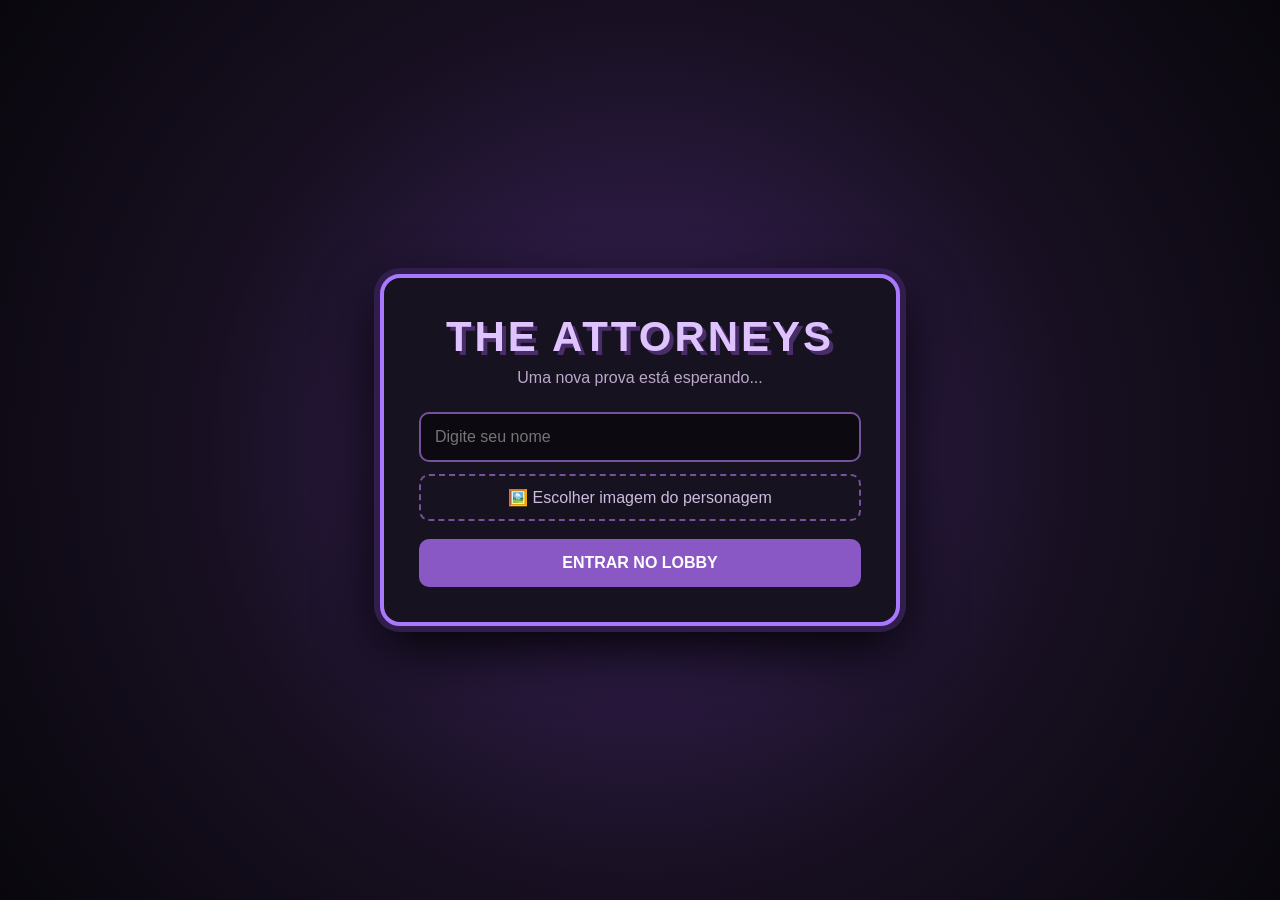
==== commit 5642c3a1: "Update print statement from 'Hello' to 'Goodbye'" ====
--- a/index.html
+++ b/index.html
@@ -1,2118 +1,1593 @@
+```html
 <!DOCTYPE html>
 <html lang="pt-BR">
 <head>
 <meta charset="UTF-8">
-<meta name="viewport" content="width=device-width, initial-scale=1.0, maximum-scale=1.0, user-scalable=no">
-<title>Attorneys</title>
+<meta name="viewport" content="width=device-width, initial-scale=1.0">
+<title>THE ATTORNEYS</title>
 
 <style>
-*{box-sizing:border-box}
-
-html,body{
-  margin:0;
-  width:100%;
-  height:100%;
-  overflow:hidden;
-  background:#111;
-  color:#fff;
-  font-family:Arial,sans-serif
-}
-
-#game{
-  position:relative;
-  width:100vw;
-  height:100vh;
-  overflow:hidden;
-  background:#76a95f
-}
-
-#camera{
-  position:absolute;
-  left:0;
-  top:0;
-  will-change:transform
-}
-
-#world{
-  position:absolute;
-  width:3600px;
-  height:2600px;
-  background-image:url('https://wallpapercave.com/wp/wp10944792.png');
-  background-size:900px 900px;
-  background-repeat:repeat
-}
-
-/* ÁGUA */
-.water{
-  position:absolute;
-  overflow:hidden;
-  border:7px solid rgba(40,85,105,.28);
-  border-radius:48% 52% 55% 45%/48% 43% 57% 52%;
-  background-image:url('https://i.pinimg.com/736x/c9/72/6b/c9726bab742049fb59eb7f46237ddb93.jpg');
-  background-size:cover;
-  background-position:center;
-  box-shadow:
-    inset 0 0 0 5px rgba(255,255,255,.08),
-    0 8px 0 rgba(40,70,35,.16)
-}
-
-.water.w1{
-  left:130px;
-  top:260px;
-  width:700px;
-  height:420px
-}
-
-.water.w2{
-  right:170px;
-  bottom:210px;
-  width:760px;
-  height:440px
-}
-
-.water.w3{
-  left:1350px;
-  top:150px;
-  width:510px;
-  height:280px
-}
-
-/* FLORES */
+*{
+    box-sizing:border-box;
+    margin:0;
+    padding:0;
+}
+
+body{
+    overflow:hidden;
+    background:#09070d;
+    font-family:Arial,sans-serif;
+    image-rendering:pixelated;
+    color:white;
+}
+
+button,input{
+    font:inherit;
+}
+
+/* =========================
+   MENU
+========================= */
+
+#menu{
+    position:fixed;
+    inset:0;
+    z-index:9999;
+    display:flex;
+    align-items:center;
+    justify-content:center;
+    background:
+        radial-gradient(circle,#3d2460,#181022 55%,#09070d);
+}
+
+.menuBox{
+    width:min(90%,520px);
+    padding:35px;
+    background:#17121f;
+    border:4px solid #a879ff;
+    border-radius:20px;
+    box-shadow:0 0 0 6px #321e4d,0 20px 60px #000;
+    text-align:center;
+}
+
+.logo{
+    font-size:42px;
+    font-weight:900;
+    letter-spacing:3px;
+    color:#dfc3ff;
+    text-shadow:4px 4px #492d68;
+}
+
+.subtitle{
+    margin-top:8px;
+    color:#bba8cb;
+}
+
+.menuBox input[type="text"]{
+    width:100%;
+    margin-top:25px;
+    padding:14px;
+    border:2px solid #76519d;
+    border-radius:10px;
+    background:#0c0910;
+    color:white;
+    outline:none;
+}
+
+.fileLabel{
+    display:block;
+    margin-top:12px;
+    padding:12px;
+    border:2px dashed #76519d;
+    border-radius:10px;
+    color:#cdbce0;
+    cursor:pointer;
+}
+
+#imageInput{
+    display:none;
+}
+
+#preview{
+    display:none;
+    width:90px;
+    height:90px;
+    object-fit:contain;
+    margin:15px auto 0;
+    border:3px solid #a879ff;
+    border-radius:12px;
+}
+
+.mainButton{
+    width:100%;
+    margin-top:18px;
+    padding:15px;
+    border:0;
+    border-radius:10px;
+    background:#8958c5;
+    color:white;
+    font-weight:bold;
+    cursor:pointer;
+}
+
+.mainButton:hover{
+    background:#a26fe0;
+}
+
+/* =========================
+   TELAS
+========================= */
+
+.screen{
+    position:fixed;
+    inset:0;
+    display:none;
+}
+
+#lobby,
+#proof{
+    overflow:hidden;
+}
+
+/* =========================
+   MUNDO
+========================= */
+
+.world{
+    position:absolute;
+    width:3600px;
+    height:2600px;
+
+    /*
+       COLOQUE AQUI A IMAGEM DO CHÃO
+       QUE VOCÊ VAI MANDAR.
+    */
+    background-image:url("https://pbs.twimg.com/media/CMoFncEXAAEff0n.png");
+    background-size:900px 900px;
+    background-repeat:repeat;
+}
+
+/* =========================
+   LOBBY
+========================= */
+
+.lobbyPath{
+    position:absolute;
+    background:#9b7049;
+    border:5px solid #765032;
+    border-radius:70px;
+}
+
+.pathA{
+    left:500px;
+    top:1200px;
+    width:2600px;
+    height:180px;
+}
+
+.pathB{
+    left:1700px;
+    top:600px;
+    width:180px;
+    height:1400px;
+}
+
+.tree{
+    position:absolute;
+    width:145px;
+    height:145px;
+    border-radius:50%;
+    background:#2b683d;
+    border:11px solid #183d27;
+    box-shadow:inset 15px 10px #478752;
+}
+
+.tree:after{
+    content:"";
+    position:absolute;
+    width:38px;
+    height:70px;
+    background:#65462d;
+    left:42px;
+    top:115px;
+    z-index:-1;
+}
+
 .flower{
-  position:absolute;
-  width:56px;
-  height:56px;
-  background:url('https://png.pngtree.com/png-clipart/20231024/ourmid/pngtree-flower-pixel-morada-png-image_10066281.png') center/contain no-repeat;
-  filter:drop-shadow(0 3px 2px rgba(0,0,0,.2))
-}
-
-/* PORTAL */
+    position:absolute;
+    width:30px;
+    height:30px;
+    border-radius:50%;
+    background:#d08aff;
+    box-shadow:
+        14px 0 #ff79b7,
+        0 14px #87a5ff,
+        14px 14px #ffd26f;
+}
+
+.pond{
+    position:absolute;
+    width:480px;
+    height:280px;
+    border-radius:50%;
+    overflow:hidden;
+    border:8px solid #594d70;
+    background-image:url("https://i.pinimg.com/736x/c9/72/6b/c9726bab742049fb59eb7f46237ddb93.jpg");
+    background-size:cover;
+}
+
+/* =========================
+   NPC
+========================= */
+
+.npc{
+    position:absolute;
+    width:110px;
+    height:125px;
+    transform:translate(-50%,-50%);
+    text-align:center;
+    cursor:pointer;
+    z-index:20;
+}
+
+.npc img{
+    width:90px;
+    height:90px;
+    object-fit:contain;
+}
+
+.npcName{
+    position:absolute;
+    top:-27px;
+    left:50%;
+    transform:translateX(-50%);
+    white-space:nowrap;
+    background:#17121f;
+    border:2px solid #a879ff;
+    border-radius:7px;
+    padding:5px 8px;
+    font-weight:bold;
+    font-size:13px;
+}
+
+/* =========================
+   PLAYER
+========================= */
+
+.player{
+    position:absolute;
+    width:95px;
+    height:110px;
+    transform:translate(-50%,-50%);
+    z-index:100;
+    pointer-events:none;
+    text-align:center;
+}
+
+.player img{
+    width:90px;
+    height:90px;
+    object-fit:contain;
+}
+
+.playerName{
+    position:absolute;
+    top:-25px;
+    left:50%;
+    transform:translateX(-50%);
+    white-space:nowrap;
+    background:#17121f;
+    border:2px solid #d5adff;
+    border-radius:7px;
+    padding:4px 8px;
+    font-size:13px;
+    font-weight:bold;
+}
+
+/* =========================
+   PORTAL
+========================= */
+
 .portal{
-  position:absolute;
-  left:1650px;
-  top:790px;
-  width:300px;
-  height:380px;
-  display:flex;
-  align-items:center;
-  justify-content:center;
-  cursor:pointer;
-  z-index:15;
-  filter:drop-shadow(0 10px 10px rgba(0,0,0,.3))
-}
-
-.portal img{
-  width:100%;
-  height:100%;
-  object-fit:contain
-}
-
-.portal.closed{
-  opacity:.45;
-  filter:grayscale(.3) drop-shadow(0 10px 10px rgba(0,0,0,.25))
-}
-
-.portal.open{
-  animation:portalPulse 1.2s ease-in-out infinite alternate
-}
-
-@keyframes portalPulse{
-  to{transform:scale(1.06)}
-}
-
-/* NATUREZA */
-.tree{
-  position:absolute;
-  width:110px;
-  height:110px;
-  border-radius:50%;
-  background:
-    radial-gradient(
-      circle at 35% 30%,
-      #83c86a 0 16%,
-      #4d963f 17% 55%,
-      #367034 56%
-    );
-  box-shadow:0 12px 0 rgba(45,76,30,.25)
-}
-
-.rock{
-  position:absolute;
-  width:70px;
-  height:38px;
-  border-radius:55% 45% 45% 55%;
-  background:#777;
-  box-shadow:
-    inset 8px 5px 0 #999,
-    0 7px 0 rgba(40,55,35,.2)
-}
-
-.path{
-  position:absolute;
-  background:#b99a6a;
-  border-radius:50%;
-  opacity:.85;
-  transform:rotate(-7deg);
-  box-shadow:inset 0 0 0 5px rgba(255,255,255,.08)
-}
-
-.path.p1{
-  left:600px;
-  top:1130px;
-  width:2450px;
-  height:150px
-}
-
-.path.p2{
-  left:1500px;
-  top:450px;
-  width:170px;
-  height:1700px;
-  transform:rotate(6deg)
-}
-
-/* PERSONAGENS */
-#player,.npc{
-  position:absolute;
-  z-index:30;
-  text-align:center;
-  user-select:none;
-  cursor:pointer
-}
-
-.actor-img{
-  width:96px;
-  height:96px;
-  object-fit:contain;
-  display:block;
-  margin:auto;
-  filter:drop-shadow(0 6px 4px rgba(0,0,0,.28))
-}
-
-.name{
-  margin-top:4px;
-  padding:3px 8px;
-  border-radius:9px;
-  background:rgba(15,15,15,.75);
-  font-size:14px;
-  font-weight:800;
-  white-space:nowrap;
-  text-shadow:0 1px 2px #000
-}
-
-.npc.moving .actor-img{
-  animation:bob .45s ease-in-out infinite alternate
-}
-
-@keyframes bob{
-  to{transform:translateY(-4px)}
-}
-
-#player{
-  z-index:40
-}
-
-.player-ring{
-  position:absolute;
-  left:50%;
-  top:91px;
-  transform:translateX(-50%);
-  width:75px;
-  height:18px;
-  border-radius:50%;
-  background:rgba(0,0,0,.25);
-  z-index:-1
-}
-
-/* HUD */
-#hud{
-  position:absolute;
-  inset:0;
-  pointer-events:none;
-  z-index:100
-}
-
-.panel{
-  pointer-events:auto;
-  background:rgba(17,17,24,.92);
-  border:2px solid rgba(255,255,255,.18);
-  border-radius:16px;
-  box-shadow:0 10px 30px rgba(0,0,0,.35)
-}
-
-#topbar{
-  position:absolute;
-  left:12px;
-  right:12px;
-  top:12px;
-  display:flex;
-  gap:10px;
-  justify-content:space-between;
-  align-items:center
-}
-
-.brand{
-  padding:10px 14px;
-  font-weight:900;
-  font-size:18px
-}
-
-.count{
-  padding:10px 14px;
-  font-weight:900
-}
-
-.menuBtn{
-  pointer-events:auto;
-  border:0;
-  color:#fff;
-  background:#6d4bd8;
-  border-radius:12px;
-  padding:11px 14px;
-  font-weight:800;
-  cursor:pointer
-}
-
-/* INTERAÇÃO */
-#interaction{
-  position:absolute;
-  left:50%;
-  bottom:34px;
-  transform:translateX(-50%);
-  display:none;
-  gap:10px;
-  align-items:center;
-  padding:12px 16px
-}
-
-.interaction-text{
-  font-weight:900
-}
-
-.action{
-  border:0;
-  background:#fff;
-  color:#15151c;
-  border-radius:10px;
-  padding:9px 14px;
-  font-weight:900;
-  cursor:pointer
-}
-
-/* DIÁLOGO */
-#dialog{
-  position:absolute;
-  left:50%;
-  bottom:28px;
-  transform:translateX(-50%);
-  width:min(620px,calc(100vw - 24px));
-  display:none;
-  padding:16px
-}
-
-.dialog-row{
-  display:flex;
-  gap:14px;
-  align-items:flex-start
-}
-
-.dialog-img{
-  width:76px;
-  height:76px;
-  object-fit:contain
-}
-
-.dialog-name{
-  font-weight:900;
-  font-size:18px;
-  margin-bottom:6px
-}
-
-.dialog-text{
-  line-height:1.4
-}
-
-.dialog-actions{
-  margin-top:12px;
-  display:flex;
-  gap:8px;
-  flex-wrap:wrap
-}
-
-.close{
-  background:#7b59df;
-  color:#fff
-}
-
-.sound{
-  background:#2d9c70;
-  color:#fff
-}
-
-/* MENU */
-#menu{
-  position:absolute;
-  right:12px;
-  top:70px;
-  width:min(370px,calc(100vw - 24px));
-  max-height:calc(100vh - 90px);
-  overflow:auto;
-  display:none;
-  padding:16px;
-  pointer-events:auto
-}
-
-.menu-section{
-  padding:10px 0;
-  border-bottom:1px solid rgba(255,255,255,.1)
-}
-
-.menu-section:last-child{
-  border-bottom:0
-}
-
-.menu-section h3{
-  margin:0 0 8px
-}
-
-.menu-section label{
-  display:block;
-  font-size:13px;
-  margin:8px 0 4px;
-  color:#ccc
-}
-
-.menu-section input[type=text],
-.menu-section input[type=file]{
-  width:100%;
-  padding:9px;
-  border-radius:9px;
-  border:1px solid #555;
-  background:#222;
-  color:#fff
-}
-
-.small{
-  font-size:12px;
-  color:#aaa;
-  line-height:1.35
-}
-
-/* CONTROLES */
-#controls{
-  position:absolute;
-  left:12px;
-  bottom:20px;
-  display:grid;
-  grid-template-columns:repeat(3,46px);
-  gap:5px;
-  pointer-events:auto
-}
-
-.ctrl{
-  height:46px;
-  border:0;
-  border-radius:12px;
-  background:rgba(20,20,25,.82);
-  color:#fff;
-  font-size:19px;
-  font-weight:900
-}
-
-.blank{
-  visibility:hidden
-}
-
-#offline{
-  position:absolute;
-  right:12px;
-  bottom:20px;
-  padding:8px 10px;
-  font-size:12px;
-  display:none
-}
-
-.online{
-  color:#80e5ae
-}
-
-.offline{
-  color:#ffb6b6
-}
-
-@media(max-width:600px){
-
-  .actor-img{
-    width:82px;
-    height:82px
-  }
-
-  .name{
-    font-size:12px
-  }
-
-  .portal{
+    position:absolute;
+    width:190px;
+    height:230px;
+    left:1770px;
+    top:420px;
+    transform:translate(-50%,-50%);
+    cursor:pointer;
+    z-index:15;
+    object-fit:contain;
+}
+
+.portalText{
+    position:absolute;
+    left:1770px;
+    top:535px;
+    transform:translateX(-50%);
+    background:#17121fdd;
+    border:2px solid #c18aff;
+    padding:7px 12px;
+    border-radius:8px;
+    white-space:nowrap;
+    font-weight:bold;
+}
+
+/* =========================
+   HUD
+========================= */
+
+.hud{
+    position:fixed;
+    top:15px;
+    left:15px;
+    z-index:500;
+    display:flex;
+    gap:10px;
+    flex-wrap:wrap;
+}
+
+.hudBox{
+    padding:10px 14px;
+    border-radius:10px;
+    background:#17121fee;
+    border:2px solid #9b69dc;
+}
+
+/* =========================
+   DIALOGO
+========================= */
+
+.dialog{
+    position:fixed;
+    left:50%;
+    bottom:25px;
+    transform:translateX(-50%);
+    width:min(90%,700px);
+    padding:18px;
+    background:#17121fee;
+    border:3px solid #a879ff;
+    border-radius:15px;
+    z-index:800;
+    display:none;
+}
+
+.dialogTitle{
+    color:#d7b5ff;
+    font-size:20px;
+    font-weight:bold;
+    margin-bottom:8px;
+}
+
+.dialog button{
+    margin-top:12px;
+    padding:9px 15px;
+    border:0;
+    border-radius:8px;
+    background:#8958c5;
+    color:white;
+}
+
+/* =========================
+   EQUIPE
+========================= */
+
+#teamScreen{
+    background:
+        radial-gradient(circle at center,#38204f,#120d19 65%);
+    z-index:7000;
+    align-items:center;
+    justify-content:center;
+}
+
+.teamBox{
+    width:min(92%,700px);
+    padding:30px;
+    background:#17121f;
+    border:4px solid #a879ff;
+    border-radius:20px;
+    text-align:center;
+}
+
+.teamBox h1{
+    color:#dcbaff;
+    margin-bottom:8px;
+}
+
+.teamBox p{
+    color:#c6b9d0;
+    margin-bottom:20px;
+}
+
+.teams{
+    display:grid;
+    grid-template-columns:1fr 1fr;
+    gap:15px;
+}
+
+.team{
+    min-height:220px;
+    padding:18px;
+    background:#0f0b14;
+    border:3px solid #62447e;
+    border-radius:15px;
+}
+
+.team h2{
+    color:#d6a8ff;
+    margin-bottom:15px;
+}
+
+.playerChoice{
+    width:100%;
+    padding:10px;
+    margin-top:7px;
+    border:2px solid #4d3761;
+    border-radius:8px;
+    background:#21182b;
+    color:white;
+    cursor:pointer;
+}
+
+.playerChoice.selected{
+    border-color:#c38aff;
+    background:#37204c;
+}
+
+.startProof{
+    width:100%;
+    margin-top:20px;
+    padding:15px;
+    border:0;
+    border-radius:10px;
+    background:#8958c5;
+    color:white;
+    font-weight:bold;
+    cursor:pointer;
+}
+
+#teamStatus{
+    margin-top:15px;
+    color:#cdbde0;
+}
+
+/* =========================
+   PROVA
+========================= */
+
+#proof{
+    background:#111;
+}
+
+#proofWorld{
+    position:absolute;
+    width:3600px;
+    height:2600px;
+    background-image:url("COLOQUE_AQUI_A_IMAGEM_DO_CHAO");
+    background-size:900px 900px;
+    background-repeat:repeat;
+}
+
+.proofPath{
+    position:absolute;
+    background:#9b7049;
+    border:5px solid #765032;
+    border-radius:70px;
+}
+
+.clueNPC{
+    position:absolute;
+    width:105px;
+    height:120px;
+    transform:translate(-50%,-50%);
+    text-align:center;
+    cursor:pointer;
+    z-index:20;
+}
+
+.clueNPC img{
+    width:85px;
+    height:85px;
+    object-fit:contain;
+}
+
+.clueName{
+    position:absolute;
+    top:-25px;
+    left:50%;
+    transform:translateX(-50%);
+    white-space:nowrap;
+    background:#17121f;
+    border:2px solid #a879ff;
+    border-radius:7px;
+    padding:4px 8px;
+    font-weight:bold;
+}
+
+#treasure{
+    position:absolute;
     width:220px;
-    height:280px
-  }
-
-  .brand{
-    font-size:15px
-  }
-
-  .count{
-    font-size:13px
-  }
-
-  .menuBtn{
-    padding:9px 11px
-  }
+    height:240px;
+    object-fit:contain;
+    transform:translate(-50%,-50%);
+    cursor:pointer;
+    display:none;
+    z-index:50;
+}
+
+#treasureLabel{
+    position:absolute;
+    display:none;
+    transform:translate(-50%,-50%);
+    background:#17121f;
+    border:2px solid #d5a6ff;
+    padding:7px 12px;
+    border-radius:8px;
+    white-space:nowrap;
+    font-weight:bold;
+    z-index:51;
+}
+
+/* =========================
+   FINAL
+========================= */
+
+#finish{
+    background:#09070dee;
+    z-index:9999;
+    align-items:center;
+    justify-content:center;
+}
+
+.finishBox{
+    width:min(90%,550px);
+    padding:30px;
+    background:#181120;
+    border:4px solid #d4a8ff;
+    border-radius:20px;
+    text-align:center;
+}
+
+.finishBox h1{
+    color:#e0bdff;
+    font-size:36px;
+}
+
+#pickle{
+    width:220px;
+    height:220px;
+    object-fit:contain;
+    margin:15px;
+}
+
+/* =========================
+   MOBILE
+========================= */
+
+#mobile{
+    position:fixed;
+    left:20px;
+    bottom:20px;
+    z-index:900;
+    display:none;
+    grid-template-columns:55px 55px 55px;
+    grid-template-rows:55px 55px;
+    gap:5px;
+}
+
+.mobileBtn{
+    width:55px;
+    height:55px;
+    border-radius:12px;
+    border:2px solid #b98bea;
+    background:#21152ddd;
+    color:white;
+    font-size:22px;
+}
+
+.up{grid-column:2}
+.left{grid-column:1;grid-row:2}
+.down{grid-column:2;grid-row:2}
+.right{grid-column:3;grid-row:2}
+
+@media(max-width:700px){
+    #mobile{
+        display:grid;
+    }
+
+    .teams{
+        grid-template-columns:1fr;
+    }
+
+    .logo{
+        font-size:30px;
+    }
 }
 </style>
 </head>
 
 <body>
 
-<div id="game">
-
-  <div id="camera">
-
-    <div id="world">
-
-      <!-- ÁGUA -->
-      <div class="water w1"></div>
-      <div class="water w2"></div>
-      <div class="water w3"></div>
-
-      <!-- CAMINHOS -->
-      <div class="path p1"></div>
-      <div class="path p2"></div>
-
-      <!-- PORTAL -->
-      <div class="portal closed" id="portal">
+<!-- =========================
+     MENU
+========================= -->
+
+<section id="menu">
+
+<div class="menuBox">
+
+    <div class="logo">THE ATTORNEYS</div>
+
+    <div class="subtitle">
+        Uma nova prova está esperando...
+    </div>
+
+    <input
+        id="nameInput"
+        type="text"
+        maxlength="18"
+        placeholder="Digite seu nome"
+    >
+
+    <label class="fileLabel" for="imageInput">
+        🖼️ Escolher imagem do personagem
+    </label>
+
+    <input
+        id="imageInput"
+        type="file"
+        accept="image/*"
+    >
+
+    <img id="preview">
+
+    <button class="mainButton" id="enterLobby">
+        ENTRAR NO LOBBY
+    </button>
+
+</div>
+
+</section>
+
+
+<!-- =========================
+     LOBBY
+========================= -->
+
+<section id="lobby" class="screen">
+
+    <div id="lobbyWorld" class="world">
+
+        <div class="lobbyPath pathA"></div>
+        <div class="lobbyPath pathB"></div>
+
+        <div class="pond" style="left:400px;top:400px"></div>
+
+        <div class="tree" style="left:150px;top:150px"></div>
+        <div class="tree" style="left:600px;top:500px"></div>
+        <div class="tree" style="left:3100px;top:200px"></div>
+        <div class="tree" style="left:3200px;top:1900px"></div>
+        <div class="tree" style="left:250px;top:2100px"></div>
+        <div class="tree" style="left:2800px;top:2200px"></div>
+
+        <div class="flower" style="left:800px;top:900px"></div>
+        <div class="flower" style="left:1200px;top:1700px"></div>
+        <div class="flower" style="left:2400px;top:700px"></div>
+        <div class="flower" style="left:2900px;top:1700px"></div>
+
+        <!-- NPCS DO LOBBY -->
+
+        <div class="npc" style="left:800px;top:1050px">
+            <div class="npcName">Burguinho</div>
+            <img src="https://png.pngtree.com/png-vector/20241203/ourmid/pngtree-duck-animal-png-image_14602800.png">
+        </div>
+
+        <div class="npc" style="left:1100px;top:1300px">
+            <div class="npcName">Yume</div>
+            <img src="https://static.wikia.nocookie.net/melanie-martinez/images/f/f5/Circle_-_in_-_stop_-_motion.webp/revision/latest/scale-to-width-down/250?cb=20260603173801">
+        </div>
+
+        <div class="npc" style="left:1400px;top:1050px">
+            <div class="npcName">Melanie</div>
+            <img src="https://i.pinimg.com/736x/a1/26/60/a12660f3c13e52558b47d0fc39963556.jpg">
+        </div>
+
+        <div class="npc" style="left:2000px;top:1050px">
+            <div class="npcName">Oliver</div>
+            <img src="https://i.pinimg.com/736x/c7/f3/7f/c7f37f8a6488b8f5fd78eb124e1d5b7d.jpg">
+        </div>
+
+        <div class="npc" style="left:2350px;top:1350px">
+            <div class="npcName">Rick</div>
+            <img src="https://pngimg.com/uploads/rick_morty/rick_morty_PNG8.png">
+        </div>
+
+        <div class="npc" style="left:2700px;top:1000px">
+            <div class="npcName">Morty</div>
+            <img src="https://pngimg.com/uploads/rick_morty/morty_PNG18.png">
+        </div>
+
+        <div class="npc" style="left:3000px;top:1400px">
+            <div class="npcName">Jotaro</div>
+            <img src="https://static.wikia.nocookie.net/shonenheroes/images/4/4b/Jotaro_Kujo.png/revision/latest?cb=20231223053813">
+        </div>
+
+        <!-- PORTAL -->
+
         <img
-          src="https://www.pngall.com/wp-content/uploads/3/Portal-PNG.png"
-          alt="Portal para a prova"
+            class="portal"
+            id="portal"
+            src="https://www.pngall.com/wp-content/uploads/3/Portal-PNG.png"
+            alt="Portal"
         >
-      </div>
-
-      <!-- ÁRVORES -->
-      <div class="tree" style="left:920px;top:250px"></div>
-      <div class="tree" style="left:1110px;top:600px"></div>
-      <div class="tree" style="left:2850px;top:330px"></div>
-      <div class="tree" style="left:3070px;top:1450px"></div>
-      <div class="tree" style="left:420px;top:1880px"></div>
-      <div class="tree" style="left:2520px;top:2160px"></div>
-
-      <!-- PEDRAS -->
-      <div class="rock" style="left:1060px;top:1030px"></div>
-      <div class="rock" style="left:2360px;top:600px"></div>
-      <div class="rock" style="left:2780px;top:1840px"></div>
-
-      <!-- FLORES -->
-      <div class="flower" style="left:780px;top:830px"></div>
-      <div class="flower" style="left:860px;top:890px"></div>
-      <div class="flower" style="left:1220px;top:1390px"></div>
-      <div class="flower" style="left:1310px;top:1460px"></div>
-      <div class="flower" style="left:2180px;top:1430px"></div>
-      <div class="flower" style="left:2260px;top:1510px"></div>
-      <div class="flower" style="left:2980px;top:920px"></div>
-      <div class="flower" style="left:3060px;top:990px"></div>
-
-      <!-- BURGUINHO -->
-      <div
-        class="npc"
-        id="npc-burguinho"
-        data-id="burguinho"
-        data-x="680"
-        data-y="930"
-      >
+
+        <div class="portalText">
+            🌀 ENTRAR NA PRÓXIMA PROVA
+        </div>
+
+        <!-- PLAYER -->
+
+        <div class="player" id="lobbyPlayer">
+            <div class="playerName" id="lobbyPlayerName">
+                Jogador
+            </div>
+            <img id="lobbyPlayerImage">
+        </div>
+
+    </div>
+
+    <div class="hud">
+        <div class="hudBox">🏝️ LOBBY</div>
+        <div class="hudBox">👥 Jogadores: <span id="playerCount">1</span></div>
+    </div>
+
+</section>
+
+
+<!-- =========================
+     ESCOLHA DE EQUIPE
+========================= -->
+
+<section id="teamScreen" class="screen">
+
+<div class="teamBox">
+
+    <h1>👥 ESCOLHA SUA EQUIPE</h1>
+
+    <p>
+        Escolha com quem você quer ficar na Prova 01.
+    </p>
+
+    <div class="teams">
+
+        <div class="team">
+
+            <h2>🟣 EQUIPE A</h2>
+
+            <div id="teamA"></div>
+
+        </div>
+
+        <div class="team">
+
+            <h2>🔵 EQUIPE B</h2>
+
+            <div id="teamB"></div>
+
+        </div>
+
+    </div>
+
+    <div id="teamStatus">
+        Você ainda não escolheu uma equipe.
+    </div>
+
+    <button class="startProof" id="startProof">
+        COMEÇAR PROVA 01
+    </button>
+
+</div>
+
+</section>
+
+
+<!-- =========================
+     PROVA 01
+========================= -->
+
+<section id="proof" class="screen">
+
+    <div id="proofWorld">
+
+        <div class="proofPath" style="left:450px;top:1200px;width:2700px;height:170px"></div>
+
+        <!-- PUDIM -->
+
+        <div class="clueNPC" data-clue="pudim" style="left:700px;top:1100px">
+
+            <div class="clueName">Pudim</div>
+
+            <img src="https://via.placeholder.com/90?text=PUDIM">
+
+        </div>
+
+        <!-- ASRIEL -->
+
+        <div class="clueNPC" data-clue="asriel" style="left:1050px;top:1200px">
+
+            <div class="clueName">Asriel</div>
+
+            <img src="https://via.placeholder.com/90?text=WAFFLE">
+
+        </div>
+
+        <!-- TELEFONE -->
+
+        <div class="clueNPC" data-clue="telefone" style="left:1450px;top:750px">
+
+            <div class="clueName">Telefone</div>
+
+            <img src="https://via.placeholder.com/90?text=PHONE">
+
+        </div>
+
+        <!-- SKIBID -->
+
+        <div class="clueNPC" data-clue="skibid" style="left:1900px;top:1250px">
+
+            <div class="clueName">Skibid</div>
+
+            <img src="https://via.placeholder.com/90?text=TOILET">
+
+        </div>
+
+        <!-- FLOR -->
+
+        <div class="clueNPC" data-clue="flor" style="left:2250px;top:1700px">
+
+            <div class="clueName">Flor</div>
+
+            <img src="https://png.pngtree.com/png-clipart/20231024/ourmid/pngtree-flower-pixel-morada-png-image_10066281.png">
+
+        </div>
+
+        <!-- HEDER -->
+
+        <div class="clueNPC" data-clue="heder" style="left:2700px;top:1250px">
+
+            <div class="clueName">Heder</div>
+
+            <img src="https://via.placeholder.com/90?text=HEDER">
+
+        </div>
+
+        <!-- ABACAXI -->
+
+        <div class="clueNPC" data-clue="abacaxi" style="left:3000px;top:1900px">
+
+            <div class="clueName">Abacaxi</div>
+
+            <img src="https://via.placeholder.com/90?text=PINEAPPLE">
+
+        </div>
+
+        <!-- PICKLE RICK -->
+
         <img
-          class="actor-img"
-          src="https://png.pngtree.com/png-vector/20241203/ourmid/pngtree-duck-animal-png-image_14602800.png"
-          alt="Burguinho"
+            id="treasure"
+            src="COLOQUE_AQUI_A_IMAGEM_DO_PICKLE_RICK"
+            alt="Pickle Rick"
         >
-        <div class="name">Burguinho</div>
-      </div>
-
-      <!-- YUME -->
-      <div
-        class="npc"
-        id="npc-yume"
-        data-id="yume"
-        data-x="1180"
-        data-y="820"
-      >
-        <img
-          class="actor-img"
-          src="https://static.wikia.nocookie.net/melanie-martinez/images/f/f5/Circle_-_in_-_stop_-_motion.webp/revision/latest/scale-to-width-down/250?cb=20260603173801"
-          alt="Yume"
-        >
-        <div class="name">Yume</div>
-      </div>
-
-      <!-- MELANIE -->
-      <div
-        class="npc"
-        id="npc-melanie"
-        data-id="melanie"
-        data-x="2250"
-        data-y="840"
-      >
-        <img
-          class="actor-img"
-          src="https://i.pinimg.com/736x/a1/26/60/a12660f3c13e52558b47d0fc39963556.jpg"
-          alt="Melanie Martinez"
-        >
-        <div class="name">Melanie</div>
-      </div>
-
-      <!-- RICK -->
-      <div
-        class="npc"
-        id="npc-rick"
-        data-id="rick"
-        data-x="2660"
-        data-y="940"
-      >
-        <img
-          class="actor-img"
-          src="https://pngimg.com/uploads/rick_morty/rick_morty_PNG8.png"
-          alt="Rick"
-        >
-        <div class="name">Rick</div>
-      </div>
-
-      <!-- MORTY -->
-      <div
-        class="npc"
-        id="npc-morty"
-        data-id="morty"
-        data-x="2810"
-        data-y="1080"
-      >
-        <img
-          class="actor-img"
-          src="https://www.pngall.com/wp-content/uploads/15/Morty-PNG-Clipart.png"
-          alt="Morty"
-        >
-        <div class="name">Morty</div>
-      </div>
-
-      <!-- OLIVER -->
-      <div
-        class="npc"
-        id="npc-oliver"
-        data-id="oliver"
-        data-x="820"
-        data-y="1660"
-      >
-        <img
-          class="actor-img"
-          src="https://i.pinimg.com/736x/c7/f3/7f/c7f37f8a6488b8f5fd78eb124e1d5b7d.jpg"
-          alt="Oliver Tree"
-        >
-        <div class="name">Oliver Tree</div>
-      </div>
-
-      <!-- ROBÔ -->
-      <div
-        class="npc"
-        id="npc-robot"
-        data-id="robot"
-        data-x="2030"
-        data-y="1700"
-      >
-        <img
-          class="actor-img"
-          src="https://pngimg.com/uploads/robot/robot_PNG96.png"
-          alt="Robô"
-        >
-        <div class="name">Robô</div>
-      </div>
-
-      <!-- JOTARO -->
-      <div
-        class="npc"
-        id="npc-jotaro"
-        data-id="jotaro"
-        data-x="2860"
-        data-y="1950"
-      >
-        <img
-          class="actor-img"
-          src="https://www.kindpng.com/picc/m/98-985032_jotaro-kujo-png-transparent-png.png"
-          alt="Jotaro"
-        >
-        <div class="name">Jotaro</div>
-      </div>
-
-      <!-- PLAYER -->
-      <div
-        id="player"
-        style="left:1750px;top:1250px"
-      >
-        <div class="player-ring"></div>
-
-        <img
-          id="playerImg"
-          class="actor-img"
-          src="https://png.pngtree.com/png-vector/20240723/ourmid/pngtree-cute-cat-png-image_12971680.png"
-          alt="Jogador"
-        >
-
-        <div class="name" id="playerName">
-          Jogador
-        </div>
-      </div>
+
+        <div id="treasureLabel">
+            🥒 PICKLE RICK
+        </div>
 
     </div>
-  </div>
-
-  <!-- HUD -->
-  <div id="hud">
-
-    <div id="topbar">
-
-      <div class="panel brand">
-        ⚖️ THE ATTORNEYS
-      </div>
-
-      <div class="panel count" id="count">
-        Portal abre em 5s
-      </div>
-
-      <button class="menuBtn" id="menuBtn">
-        ⚙️ Menu
-      </button>
+
+    <div class="hud">
+
+        <div class="hudBox">🗺️ PROVA 01</div>
+
+        <div class="hudBox">
+            Pistas: <span id="clueCount">0/7</span>
+        </div>
+
+        <div class="hudBox">
+            Equipe: <span id="currentTeam">—</span>
+        </div>
 
     </div>
 
-    <!-- INTERAÇÃO -->
-    <div id="interaction" class="panel">
-
-      <span
-        class="interaction-text"
-        id="interactionText"
-      >
-        INTERAGIR
-      </span>
-
-      <button
-        class="action"
-        id="interactBtn"
-      >
-        E / TOCAR
-      </button>
-
+</section>
+
+
+<!-- =========================
+     DIALOGO
+========================= -->
+
+<div class="dialog" id="dialog">
+
+    <div class="dialogTitle" id="dialogTitle">
+        Personagem
     </div>
 
-    <!-- DIÁLOGO -->
-    <div id="dialog" class="panel">
-
-      <div class="dialog-row">
-
-        <img
-          id="dialogImg"
-          class="dialog-img"
-          alt=""
-        >
-
-        <div>
-
-          <div
-            id="dialogName"
-            class="dialog-name"
-          ></div>
-
-          <div
-            id="dialogText"
-            class="dialog-text"
-          ></div>
-
-          <div class="dialog-actions">
-
-            <button
-              class="action sound"
-              id="soundBtn"
-            >
-              🔊 Repetir áudio
-            </button>
-
-            <button
-              class="action close"
-              id="closeBtn"
-            >
-              Fechar
-            </button>
-
-          </div>
-
-        </div>
-
-      </div>
-    </div>
-
-    <!-- MENU -->
-    <div id="menu" class="panel">
-
-      <div class="menu-section">
-
-        <h3>🎮 Jogador</h3>
-
-        <label>Nome</label>
-
-        <input
-          id="nameInput"
-          type="text"
-          maxlength="24"
-          placeholder="Seu nome"
-        >
-
-        <label>Imagem do jogador</label>
-
-        <input
-          id="playerFile"
-          type="file"
-          accept="image/*"
-        >
-
-        <div class="small">
-          A imagem escolhida é o próprio personagem que anda pelo mapa.
-        </div>
-
-      </div>
-
-      <div class="menu-section">
-
-        <h3>🔊 Áudios dos NPCs</h3>
-
-        <label>Melanie</label>
-
-        <input
-          id="melanieAudio"
-          type="file"
-          accept="audio/*"
-        >
-
-        <label>Robô</label>
-
-        <input
-          id="robotAudio"
-          type="file"
-          accept="audio/*"
-        >
-
-        <div class="small">
-          Os áudios da Melanie e do Robô já estão embutidos neste HTML.
-          Você pode substituir pelos seus próprios arquivos.
-        </div>
-
-      </div>
-
-      <div class="menu-section">
-
-        <h3>🧪 Teste</h3>
-
-        <button
-          class="action"
-          id="soundTest"
-        >
-          🔊 Testar som da Melanie
-        </button>
-
-        <div
-          class="small"
-          id="soundStatus"
-        >
-          Clique em um NPC e depois em INTERAGIR.
-        </div>
-
-      </div>
-
-      <div class="menu-section">
-
-        <div class="small">
-          O lobby é a área de espera.
-          Quando o portal abrir, entre nele para começar a prova.
-        </div>
-
-      </div>
-
-    </div>
-
-    <!-- CONTROLES MOBILE -->
-    <div id="controls">
-
-      <button class="ctrl blank"></button>
-
-      <button
-        class="ctrl"
-        data-key="up"
-      >
-        ▲
-      </button>
-
-      <button class="ctrl blank"></button>
-
-      <button
-        class="ctrl"
-        data-key="left"
-      >
-        ◀
-      </button>
-
-      <button
-        class="ctrl"
-        data-key="down"
-      >
-        ▼
-      </button>
-
-      <button
-        class="ctrl"
-        data-key="right"
-      >
-        ▶
-      </button>
-
-    </div>
-
-    <div
-      id="offline"
-      class="panel offline"
+    <div id="dialogText"></div>
+
+    <button id="closeDialog">
+        Fechar
+    </button>
+
+</div>
+
+
+<!-- =========================
+     CONTROLES
+========================= -->
+
+<div id="mobile">
+
+    <button class="mobileBtn up" data-key="w">▲</button>
+    <button class="mobileBtn left" data-key="a">◀</button>
+    <button class="mobileBtn down" data-key="s">▼</button>
+    <button class="mobileBtn right" data-key="d">▶</button>
+
+</div>
+
+
+<!-- =========================
+     FINAL
+========================= -->
+
+<section id="finish" class="screen">
+
+<div class="finishBox">
+
+    <h1>🎉 TESOURO ENCONTRADO!</h1>
+
+    <p style="margin-top:10px">
+        Sua equipe encontrou o tesouro!
+    </p>
+
+    <img
+        id="pickle"
+        src="COLOQUE_AQUI_A_IMAGEM_DO_PICKLE_RICK"
+        alt="Pickle Rick"
     >
-      Offline — movimento local ativo
-    </div>
-
-  </div>
+
+    <p>
+        🥒 PICKLE RICK
+    </p>
+
 </div>
 
+</section>
+
+
 <script>
 
-/* =========================================================
-   REFERÊNCIAS
-========================================================= */
-
-const world =
-  document.getElementById('world');
-
-const camera =
-  document.getElementById('camera');
-
-const game =
-  document.getElementById('game');
-
-const player =
-  document.getElementById('player');
-
-const playerImg =
-  document.getElementById('playerImg');
-
-const playerName =
-  document.getElementById('playerName');
-
-const dialog =
-  document.getElementById('dialog');
-
-const interaction =
-  document.getElementById('interaction');
-
-const interactionText =
-  document.getElementById('interactionText');
-
-const dialogImg =
-  document.getElementById('dialogImg');
-
-const dialogName =
-  document.getElementById('dialogName');
-
-const dialogText =
-  document.getElementById('dialogText');
-
-const count =
-  document.getElementById('count');
-
-const portal =
-  document.getElementById('portal');
-
-const menu =
-  document.getElementById('menu');
-
-const soundStatus =
-  document.getElementById('soundStatus');
-
-
-/* =========================================================
-   PLAYER
-========================================================= */
-
-let px = 1750;
-let py = 1250;
-
-let speed = 6;
-
-let nearNpc = null;
-
-let currentNpc = null;
-
-let portalOpen = false;
-
-let dialogOpen = false;
-
-
-/* =========================================================
-   TECLAS
-========================================================= */
-
-const keys = {
-  up:false,
-  down:false,
-  left:false,
-  right:false
+/* =========================
+   ESTADO
+========================= */
+
+const menu = document.getElementById("menu");
+const lobby = document.getElementById("lobby");
+const teamScreen = document.getElementById("teamScreen");
+const proof = document.getElementById("proof");
+const finish = document.getElementById("finish");
+
+const nameInput = document.getElementById("nameInput");
+const imageInput = document.getElementById("imageInput");
+const preview = document.getElementById("preview");
+
+const lobbyPlayer = document.getElementById("lobbyPlayer");
+const lobbyPlayerImage = document.getElementById("lobbyPlayerImage");
+const lobbyPlayerName = document.getElementById("lobbyPlayerName");
+
+const portal = document.getElementById("portal");
+
+const teamA = document.getElementById("teamA");
+const teamB = document.getElementById("teamB");
+const teamStatus = document.getElementById("teamStatus");
+
+const currentTeam = document.getElementById("currentTeam");
+const clueCount = document.getElementById("clueCount");
+
+const dialog = document.getElementById("dialog");
+const dialogTitle = document.getElementById("dialogTitle");
+const dialogText = document.getElementById("dialogText");
+
+let playerName = "";
+let playerImage = "";
+
+let playerX = 900;
+let playerY = 1300;
+
+let keys = new Set();
+
+let selectedTeam = null;
+
+let cluesFound = new Set();
+
+let proofX = 900;
+let proofY = 1300;
+
+const speed = 7;
+
+
+/* =========================
+   IMAGEM
+========================= */
+
+imageInput.addEventListener("change",function(){
+
+    const file = imageInput.files[0];
+
+    if(!file) return;
+
+    const reader = new FileReader();
+
+    reader.onload = function(e){
+
+        playerImage = e.target.result;
+
+        preview.src = playerImage;
+        preview.style.display = "block";
+
+    };
+
+    reader.readAsDataURL(file);
+
+});
+
+
+/* =========================
+   ENTRAR NO LOBBY
+========================= */
+
+document.getElementById("enterLobby").addEventListener("click",function(){
+
+    playerName = nameInput.value.trim();
+
+    if(!playerName){
+
+        alert("Digite seu nome primeiro!");
+
+        return;
+    }
+
+    if(playerImage){
+
+        lobbyPlayerImage.src = playerImage;
+
+    }else{
+
+        lobbyPlayerImage.src =
+            "https://via.placeholder.com/90?text=YOU";
+
+    }
+
+    lobbyPlayerName.textContent = playerName;
+
+    menu.style.display = "none";
+    lobby.style.display = "block";
+
+    updateLobby();
+
+});
+
+
+/* =========================
+   MOVIMENTO
+========================= */
+
+document.addEventListener("keydown",function(e){
+
+    const key = e.key.toLowerCase();
+
+    if([
+        "w","a","s","d",
+        "arrowup","arrowdown",
+        "arrowleft","arrowright"
+    ].includes(key)){
+
+        keys.add(key);
+        e.preventDefault();
+
+    }
+
+});
+
+
+document.addEventListener("keyup",function(e){
+
+    keys.delete(e.key.toLowerCase());
+
+});
+
+
+/* =========================
+   LOOP LOBBY
+========================= */
+
+function updateLobby(){
+
+    if(lobby.style.display !== "block") return;
+
+    let dx = 0;
+    let dy = 0;
+
+    if(keys.has("w") || keys.has("arrowup")) dy--;
+    if(keys.has("s") || keys.has("arrowdown")) dy++;
+    if(keys.has("a") || keys.has("arrowleft")) dx--;
+    if(keys.has("d") || keys.has("arrowright")) dx++;
+
+    if(dx || dy){
+
+        const length = Math.hypot(dx,dy);
+
+        playerX += dx / length * speed;
+        playerY += dy / length * speed;
+
+    }
+
+    playerX = Math.max(50,Math.min(3550,playerX));
+    playerY = Math.max(50,Math.min(2550,playerY));
+
+    lobbyPlayer.style.left = playerX + "px";
+    lobbyPlayer.style.top = playerY + "px";
+
+    camera(
+        document.getElementById("lobbyWorld"),
+        playerX,
+        playerY
+    );
+
+    requestAnimationFrame(updateLobby);
+
+}
+
+
+/* =========================
+   CAMERA
+========================= */
+
+function camera(world,x,y){
+
+    const maxX = 3600 - window.innerWidth;
+    const maxY = 2600 - window.innerHeight;
+
+    let cx = x - window.innerWidth / 2;
+    let cy = y - window.innerHeight / 2;
+
+    cx = Math.max(0,Math.min(maxX,cx));
+    cy = Math.max(0,Math.min(maxY,cy));
+
+    world.style.transform =
+        `translate(${-cx}px,${-cy}px)`;
+
+}
+
+
+/* =========================
+   PORTAL
+========================= */
+
+portal.addEventListener("click",function(){
+
+    const px = playerX;
+    const py = playerY;
+
+    const portalX = 1770;
+    const portalY = 420;
+
+    const distance =
+        Math.hypot(px-portalX,py-portalY);
+
+    if(distance > 250){
+
+        showDialog(
+            "Portal",
+            "Chegue mais perto do portal para entrar na prova!"
+        );
+
+        return;
+
+    }
+
+    openTeamScreen();
+
+});
+
+
+/* =========================
+   E TAMBÉM ENTER
+========================= */
+
+document.addEventListener("keydown",function(e){
+
+    if(e.key.toLowerCase() !== "e") return;
+
+    if(lobby.style.display !== "block") return;
+
+    const distance =
+        Math.hypot(
+            playerX-1770,
+            playerY-420
+        );
+
+    if(distance <= 250){
+
+        openTeamScreen();
+
+    }
+
+});
+
+
+/* =========================
+   TELA DE EQUIPE
+========================= */
+
+function openTeamScreen(){
+
+    lobby.style.display = "none";
+
+    teamScreen.style.display = "flex";
+
+    createTeamPlayers();
+
+}
+
+
+/* =========================
+   JOGADORES
+========================= */
+
+/*
+   Por enquanto há jogadores de exemplo
+   para a interface funcionar.
+
+   Quando ligarmos o WebSocket,
+   esta lista será substituída pelos
+   jogadores reais conectados.
+*/
+
+const players = [
+    {id:"me",name:"VOCÊ"},
+    {id:"p2",name:"Jogador 2"},
+    {id:"p3",name:"Jogador 3"},
+    {id:"p4",name:"Jogador 4"},
+    {id:"p5",name:"Jogador 5"}
+];
+
+function createTeamPlayers(){
+
+    teamA.innerHTML = "";
+    teamB.innerHTML = "";
+
+    players.forEach(p => {
+
+        const button =
+            document.createElement("button");
+
+        button.className = "playerChoice";
+        button.textContent =
+            p.id === "me"
+            ? playerName
+            : p.name;
+
+        button.addEventListener("click",function(){
+
+            selectedTeam = "A";
+
+            teamStatus.textContent =
+                `Você escolheu a EQUIPE A.`;
+
+            currentTeam.textContent = "A";
+
+            document
+                .querySelectorAll(".playerChoice")
+                .forEach(b => b.classList.remove("selected"));
+
+            button.classList.add("selected");
+
+        });
+
+        teamA.appendChild(button);
+
+
+        const buttonB =
+            document.createElement("button");
+
+        buttonB.className = "playerChoice";
+        buttonB.textContent =
+            p.id === "me"
+            ? playerName
+            : p.name;
+
+        buttonB.addEventListener("click",function(){
+
+            selectedTeam = "B";
+
+            teamStatus.textContent =
+                `Você escolheu a EQUIPE B.`;
+
+            currentTeam.textContent = "B";
+
+            document
+                .querySelectorAll(".playerChoice")
+                .forEach(b => b.classList.remove("selected"));
+
+            buttonB.classList.add("selected");
+
+        });
+
+        teamB.appendChild(buttonB);
+
+    });
+
+}
+
+
+/* =========================
+   COMEÇAR PROVA
+========================= */
+
+document.getElementById("startProof")
+.addEventListener("click",function(){
+
+    if(!selectedTeam){
+
+        alert("Escolha uma equipe primeiro!");
+
+        return;
+
+    }
+
+    teamScreen.style.display = "none";
+    proof.style.display = "block";
+
+    proofX = 900;
+    proofY = 1300;
+
+    startProof();
+
+});
+
+
+/* =========================
+   PROVA
+========================= */
+
+function startProof(){
+
+    cluesFound.clear();
+
+    clueCount.textContent = "0/7";
+
+    requestAnimationFrame(updateProof);
+
+}
+
+
+function updateProof(){
+
+    if(proof.style.display !== "block") return;
+
+    let dx = 0;
+    let dy = 0;
+
+    if(keys.has("w") || keys.has("arrowup")) dy--;
+    if(keys.has("s") || keys.has("arrowdown")) dy++;
+    if(keys.has("a") || keys.has("arrowleft")) dx--;
+    if(keys.has("d") || keys.has("arrowright")) dx++;
+
+    if(dx || dy){
+
+        const length = Math.hypot(dx,dy);
+
+        proofX += dx / length * speed;
+        proofY += dy / length * speed;
+
+    }
+
+    proofX = Math.max(50,Math.min(3550,proofX));
+    proofY = Math.max(50,Math.min(2550,proofY));
+
+    camera(
+        document.getElementById("proofWorld"),
+        proofX,
+        proofY
+    );
+
+    requestAnimationFrame(updateProof);
+
+}
+
+
+/* =========================
+   PISTAS
+========================= */
+
+const riddles = {
+
+    pudim:
+    "Procurem aquele que guarda uma pequena coleção de sóis. Não são estrelas, nem lâmpadas. São quadrados, dourados e ficam melhor quando alguém os devora.",
+
+    asriel:
+    "Ele não possui pernas, mas consegue atravessar continentes em segundos. Não possui boca, mas pode responder quando alguém fala com ele. E, estranhamente, costuma ficar esperando por uma chamada.",
+
+    telefone:
+    "Conheço alguém que passa o dia sentado, escondido em um lugar onde ninguém gostaria de morar. Não procure por uma porta. Procure pelo lugar onde a água desaparece.",
+
+    skibid:
+    "Ela possui uma cabeça, mas não pensa. Possui um corpo, mas não anda. Quando morre, deixa sementes para nascer novamente. E quanto mais bonita fica, mais perto você está dela.",
+
+    flor:
+    "O próximo não é pequeno. Não é rápido. E se ele quisesse te perseguir, provavelmente você teria bastante tempo para fugir. Procure aquele que carrega milhões de anos nas costas.",
+
+    heder:
+    "Procurem aquele que usa uma coroa sem ser rei. Sua pele parece uma armadura. Mas não nasceu para lutar. E, se você cortar sua cabeça, ainda encontrará algo doce.",
+
+    abacaxi:
+    "A última resposta é verde, azeda e estranhamente famosa. Não é exatamente uma pessoa... mas alguém resolveu transformar uma pessoa em algo que combina perfeitamente com ela. Procure o Rick que ninguém esperaria encontrar."
+
 };
 
 
-/* =========================================================
-   DADOS DOS NPCS
-========================================================= */
-
-const npcData = {
-
-  burguinho:{
-    name:'Burguinho',
-    text:'Quack!'
-  },
-
-  yume:{
-    name:'Yume',
-    text:'Explore o lobby enquanto espera a próxima prova.:33'
-  },
-
-  melanie:{
-    name:'Melanie',
-    text: 'Abuelita open the door'
-  },
-
-  rick:{
-    name:'Rick',
-    text:'Para de ser um idiota, Morty! A gente tá onde eu quiser que a gente esteja!'
-  },
-
-  morty:{
-    name:'Morty',
-    text:'P-porra, Rick! Onde é que a gente tá, cara?!'
-  },
-
-  oliver:{
-    name:'Oliver Tree',
-    text:'Oninoninon'
-  },
-
-  robot:{
-    name:'Robô',
-    text:'Sistema online. Próxima prova: consulte o calendário.'
-  },
-
-  jotaro:{
-    name:'Jotaro',
-    text:'Yare yare daze.'
-  }
-
-};
-
-
-/* =========================================================
-   NPCS
-========================================================= */
-
-const npcs =
-  [...document.querySelectorAll('.npc')].map(el => {
-
-    const id =
-      el.dataset.id;
-
-    return {
-
-      el,
-
-      id,
-
-      x:+el.dataset.x,
-
-      y:+el.dataset.y,
-
-      homeX:+el.dataset.x,
-
-      homeY:+el.dataset.y,
-
-      dx:0,
-
-      dy:0,
-
-      next:0,
-
-      speed:1 + Math.random() * .7
-
-    };
-
-  });
-
-
-/* =========================================================
-   ÁUDIOS EMBUTIDOS
-========================================================= */
-
-/*
-  IMPORTANTE:
-
-  Os dois MP3 estão embutidos diretamente no HTML.
-
-  Melanie:
-  abuelita-open-the-door.mp3
-
-  Robô:
-  aqua-teen-eft-fant_8.mp3
-*/
-
-
-const MELANIE_AUDIO =
-'DATA_AUDIO_MELANIE';
-
-const ROBOT_AUDIO =
-'DATA_AUDIO_ROBOT';
-
-
-const audios = {
-
-  melanie:
-    new Audio(MELANIE_AUDIO),
-
-  robot:
-    new Audio(ROBOT_AUDIO)
-
-};
-
-
-Object.values(audios).forEach(audio => {
-
-  audio.preload = 'auto';
-
-  audio.volume = 1;
+document.querySelectorAll(".clueNPC").forEach(npc => {
+
+    npc.addEventListener("click",function(){
+
+        const x =
+            parseFloat(npc.style.left);
+
+        const y =
+            parseFloat(npc.style.top);
+
+        const distance =
+            Math.hypot(proofX-x,proofY-y);
+
+        if(distance > 220){
+
+            showDialog(
+                npc.dataset.clue.toUpperCase(),
+                "Você está longe demais. Chegue mais perto."
+            );
+
+            return;
+
+        }
+
+        const id = npc.dataset.clue;
+
+        showDialog(
+            npc.querySelector(".clueName").textContent,
+            riddles[id]
+        );
+
+        if(!cluesFound.has(id)){
+
+            cluesFound.add(id);
+
+            clueCount.textContent =
+                `${cluesFound.size}/7`;
+
+        }
+
+        if(id === "abacaxi"){
+
+            setTimeout(() => {
+
+                const treasure =
+                    document.getElementById("treasure");
+
+                treasure.style.left = "3250px";
+                treasure.style.top = "850px";
+                treasure.style.display = "block";
+
+                const label =
+                    document.getElementById("treasureLabel");
+
+                label.style.left = "3250px";
+                label.style.top = "700px";
+                label.style.display = "block";
+
+            },400);
+
+        }
+
+    });
 
 });
 
 
-/* =========================================================
-   IMAGEM DO PLAYER
-========================================================= */
-
-function setPlayerImage(src){
-
-  playerImg.src = src;
-
-}
-
-
-/* =========================================================
-   NOME DO PLAYER
-========================================================= */
-
-document
-  .getElementById('nameInput')
-  .addEventListener('input', e => {
-
-    const value =
-      e.target.value.trim();
-
-    playerName.textContent =
-      value || 'Jogador';
-
-  });
-
-
-/* =========================================================
-   UPLOAD DA IMAGEM
-========================================================= */
-
-document
-  .getElementById('playerFile')
-  .addEventListener('change', e => {
-
-    const file =
-      e.target.files[0];
-
-    if(!file) return;
-
-    setPlayerImage(
-      URL.createObjectURL(file)
-    );
-
-  });
-
-
-/* =========================================================
-   SUBSTITUIR ÁUDIO DA MELANIE
-========================================================= */
-
-document
-  .getElementById('melanieAudio')
-  .addEventListener('change', e => {
-
-    const file =
-      e.target.files[0];
-
-    if(!file) return;
-
-    audios.melanie.src =
-      URL.createObjectURL(file);
-
-    audios.melanie.load();
-
-    soundStatus.textContent =
-      'Áudio da Melanie substituído!';
-
-  });
-
-
-/* =========================================================
-   SUBSTITUIR ÁUDIO DO ROBÔ
-========================================================= */
-
-document
-  .getElementById('robotAudio')
-  .addEventListener('change', e => {
-
-    const file =
-      e.target.files[0];
-
-    if(!file) return;
-
-    audios.robot.src =
-      URL.createObjectURL(file);
-
-    audios.robot.load();
-
-    soundStatus.textContent =
-      'Áudio do Robô substituído!';
-
-  });
-
-
-/* =========================================================
-   MENU
-========================================================= */
-
-document
-  .getElementById('menuBtn')
-  .onclick = () => {
-
-    menu.style.display =
-      menu.style.display === 'block'
-        ? 'none'
-        : 'block';
-
-  };
-
-
-/* =========================================================
-   DISTÂNCIA
-========================================================= */
-
-function dist(a,b,c,d){
-
-  return Math.hypot(
-    a-c,
-    b-d
-  );
-
-}
-
-
-/* =========================================================
-   MOVIMENTO DOS NPCS
-========================================================= */
-
-function chooseNpc(n){
-
-  n.next =
-    performance.now() +
-    800 +
-    Math.random() * 1800;
-
-  const ang =
-    Math.random() *
-    Math.PI *
-    2;
-
-  n.dx =
-    Math.cos(ang);
-
-  n.dy =
-    Math.sin(ang);
-
-}
-
-
-function updateNpcs(t){
-
-  for(const n of npcs){
-
-    if(t > n.next){
-
-      chooseNpc(n);
+/* =========================
+   PICKLE RICK
+========================= */
+
+document.getElementById("treasure")
+.addEventListener("click",function(){
+
+    const x = 3250;
+    const y = 850;
+
+    const distance =
+        Math.hypot(proofX-x,proofY-y);
+
+    if(distance > 260){
+
+        showDialog(
+            "Pickle Rick",
+            "Está perto... mas você ainda precisa chegar até ele!"
+        );
+
+        return;
 
     }
 
-    const home =
-      dist(
-        n.x,
-        n.y,
-        n.homeX,
-        n.homeY
-      );
-
-    if(home > 150){
-
-      const ang =
-        Math.atan2(
-          n.homeY - n.y,
-          n.homeX - n.x
-        );
-
-      n.dx =
-        n.dx * .7 +
-        Math.cos(ang) * .3;
-
-      n.dy =
-        n.dy * .7 +
-        Math.sin(ang) * .3;
-
-    }
-
-    const len =
-      Math.hypot(
-        n.dx,
-        n.dy
-      ) || 1;
-
-    n.x +=
-      n.dx / len *
-      n.speed;
-
-    n.y +=
-      n.dy / len *
-      n.speed;
-
-    n.x =
-      Math.max(
-        80,
-        Math.min(
-          3520,
-          n.x
-        )
-      );
-
-    n.y =
-      Math.max(
-        80,
-        Math.min(
-          2520,
-          n.y
-        )
-      );
-
-    n.el.style.left =
-      n.x + 'px';
-
-    n.el.style.top =
-      n.y + 'px';
-
-    n.el.classList.toggle(
-      'moving',
-      Math.abs(n.dx) +
-      Math.abs(n.dy) > .1
-    );
-
-  }
-
-}
-
-
-/* =========================================================
-   NPC MAIS PRÓXIMO
-========================================================= */
-
-function updateNear(){
-
-  let best = null;
-
-  let bestD = Infinity;
-
-  for(const n of npcs){
-
-    const d =
-      dist(
-        px,
-        py,
-        n.x,
-        n.y
-      );
-
-    if(d < bestD){
-
-      bestD = d;
-
-      best = n;
-
-    }
-
-  }
-
-  nearNpc =
-    bestD < 260
-      ? best
-      : null;
-
-  if(
-    !dialogOpen &&
-    nearNpc
-  ){
-
-    interaction.style.display =
-      'flex';
-
-    interactionText.textContent =
-      'INTERAGIR • ' +
-      npcData[nearNpc.id].name;
-
-  }
-
-  else if(!dialogOpen){
-
-    interaction.style.display =
-      'none';
-
-  }
-
-}
-
-
-/* =========================================================
-   TOCAR ÁUDIO
-========================================================= */
-
-function playNpcAudio(id){
-
-  const audio =
-    audios[id];
-
-  if(!audio){
-
-    soundStatus.textContent =
-      'Este NPC ainda não tem áudio.';
-
-    return;
-
-  }
-
-  Object.values(audios).forEach(other => {
-
-    if(other !== audio){
-
-      other.pause();
-
-      other.currentTime = 0;
-
-    }
-
-  });
-
-  audio.currentTime = 0;
-
-  const promise =
-    audio.play();
-
-  if(promise){
-
-    promise
-      .then(() => {
-
-        soundStatus.textContent =
-          '🔊 Áudio tocando: ' +
-          npcData[id].name;
-
-      })
-      .catch(error => {
-
-        console.warn(
-          'Áudio bloqueado:',
-          error
-        );
-
-        soundStatus.textContent =
-          'Clique novamente em INTERAGIR para tocar o áudio.';
-
-      });
-
-  }
-
-}
-
-
-/* =========================================================
-   ABRIR NPC
-========================================================= */
-
-function openNpc(n){
-
-  currentNpc = n;
-
-  dialogOpen = true;
-
-  interaction.style.display =
-    'none';
-
-  const data =
-    npcData[n.id];
-
-  dialogName.textContent =
-    data.name;
-
-  dialogText.textContent =
-    data.text;
-
-  dialogImg.src =
-    n.el.querySelector('img').src;
-
-  dialog.style.display =
-    'block';
-
-  /*
-    O áudio é iniciado exatamente
-    durante a interação do jogador.
-  */
-
-  playNpcAudio(n.id);
-
-}
-
-
-/* =========================================================
-   BOTÃO INTERAGIR
-========================================================= */
-
-document
-  .getElementById('interactBtn')
-  .onclick = () => {
-
-    if(nearNpc){
-
-      openNpc(nearNpc);
-
-    }
-
-  };
-
-
-/* =========================================================
-   FECHAR DIÁLOGO
-========================================================= */
-
-document
-  .getElementById('closeBtn')
-  .onclick = () => {
-
-    dialog.style.display =
-      'none';
-
-    dialogOpen =
-      false;
-
-    currentNpc =
-      null;
-
-    updateNear();
-
-  };
-
-
-/* =========================================================
-   REPETIR ÁUDIO
-========================================================= */
-
-document
-  .getElementById('soundBtn')
-  .onclick = () => {
-
-    if(currentNpc){
-
-      playNpcAudio(
-        currentNpc.id
-      );
-
-    }
-
-  };
-
-
-/* =========================================================
-   TESTE DE ÁUDIO
-========================================================= */
-
-document
-  .getElementById('soundTest')
-  .onclick = () => {
-
-    playNpcAudio('melanie');
-
-  };
-
-
-/* =========================================================
-   CLIQUE DIRETO NOS NPCS
-========================================================= */
-
-for(const n of npcs){
-
-  n.el.addEventListener(
-    'click',
-    () => openNpc(n)
-  );
-
-}
-
-
-/* =========================================================
-   PORTAL
-========================================================= */
-
-function tryPortal(){
-
-  if(!portalOpen){
-
-    dialogName.textContent =
-      'Portal';
-
-    dialogText.textContent =
-      'O portal ainda está fechado. Aguarde a próxima prova.';
-
-    dialogImg.src =
-      'https://www.pngall.com/wp-content/uploads/3/Portal-PNG.png';
-
-    dialog.style.display =
-      'block';
-
-    dialogOpen =
-      true;
-
-    return;
-
-  }
-
-
-  if(
-    dist(
-      px,
-      py,
-      1800,
-      980
-    ) < 500
-  ){
-
-    dialogName.textContent =
-      'Portal';
-
-    dialogText.textContent =
-      'A prova está pronta! Clique em ENTRAR para atravessar.';
-
-    dialogImg.src =
-      'https://www.pngall.com/wp-content/uploads/3/Portal-PNG.png';
-
-
-    const old =
-      document.getElementById(
-        'portalEnter'
-      );
-
-
-    if(!old){
-
-      const button =
-        document.createElement(
-          'button'
-        );
-
-      button.id =
-        'portalEnter';
-
-      button.className =
-        'action close';
-
-      button.textContent =
-        'ENTRAR NA PROVA';
-
-
-      button.onclick = () => {
-
-        dialogText.textContent =
-          'A prova seria carregada aqui. O lobby continua sendo o mapa de espera.';
-
-        button.remove();
-
-      };
-
-
-      document
-        .querySelector('.dialog-actions')
-        .prepend(button);
-
-    }
-
-
-    dialog.style.display =
-      'block';
-
-    dialogOpen =
-      true;
-
-  }
-
-  else{
-
-    dialogName.textContent =
-      'Portal';
-
-    dialogText.textContent =
-      'Chegue mais perto do portal para entrar.';
-
-    dialogImg.src =
-      'https://www.pngall.com/wp-content/uploads/3/Portal-PNG.png';
-
-    dialog.style.display =
-      'block';
-
-    dialogOpen =
-      true;
-
-  }
-
-}
-
-
-portal.addEventListener(
-  'click',
-  tryPortal
-);
-
-
-/* =========================================================
-   MOVIMENTO DO PLAYER
-========================================================= */
-
-function move(){
-
-  let dx =
-    (keys.right ? 1 : 0) -
-    (keys.left ? 1 : 0);
-
-  let dy =
-    (keys.down ? 1 : 0) -
-    (keys.up ? 1 : 0);
-
-
-  if(dx || dy){
-
-    const len =
-      Math.hypot(dx,dy);
-
-    px +=
-      dx / len *
-      speed;
-
-    py +=
-      dy / len *
-      speed;
-
-
-    px =
-      Math.max(
-        30,
-        Math.min(
-          3470,
-          px
-        )
-      );
-
-
-    py =
-      Math.max(
-        30,
-        Math.min(
-          2470,
-          py
-        )
-      );
-
-
-    player.style.left =
-      px + 'px';
-
-    player.style.top =
-      py + 'px';
-
-  }
-
-}
-
-
-/* =========================================================
-   CÂMERA
-========================================================= */
-
-function updateCamera(){
-
-  const gw = 3600;
-
-  const gh = 2600;
-
-  const vw =
-    game.clientWidth;
-
-  const vh =
-    game.clientHeight;
-
-
-  const cx =
-    vw / 2 -
-    px -
-    48;
-
-
-  const cy =
-    vh / 2 -
-    py -
-    48;
-
-
-  const minX =
-    Math.min(
-      0,
-      vw - gw
-    );
-
-
-  const minY =
-    Math.min(
-      0,
-      vh - gh
-    );
-
-
-  camera.style.transform =
-    `translate(
-      ${Math.max(
-        minX,
-        Math.min(0,cx)
-      )}px,
-      ${Math.max(
-        minY,
-        Math.min(0,cy)
-      )}px
-    )`;
-
-}
-
-
-/* =========================================================
-   TECLADO
-========================================================= */
-
-window.addEventListener(
-  'keydown',
-  e => {
-
-    const k =
-      e.key.toLowerCase();
-
-
-    if(
-      ['arrowup','w']
-      .includes(k)
-    ){
-
-      keys.up = true;
-
-    }
-
-
-    if(
-      ['arrowdown','s']
-      .includes(k)
-    ){
-
-      keys.down = true;
-
-    }
-
-
-    if(
-      ['arrowleft','a']
-      .includes(k)
-    ){
-
-      keys.left = true;
-
-    }
-
-
-    if(
-      ['arrowright','d']
-      .includes(k)
-    ){
-
-      keys.right = true;
-
-    }
-
-
-    if(
-      k === 'e' &&
-      nearNpc &&
-      !dialogOpen
-    ){
-
-      openNpc(nearNpc);
-
-    }
-
-  }
-);
-
-
-window.addEventListener(
-  'keyup',
-  e => {
-
-    const k =
-      e.key.toLowerCase();
-
-
-    if(
-      ['arrowup','w']
-      .includes(k)
-    ){
-
-      keys.up = false;
-
-    }
-
-
-    if(
-      ['arrowdown','s']
-      .includes(k)
-    ){
-
-      keys.down = false;
-
-    }
-
-
-    if(
-      ['arrowleft','a']
-      .includes(k)
-    ){
-
-      keys.left = false;
-
-    }
-
-
-    if(
-      ['arrowright','d']
-      .includes(k)
-    ){
-
-      keys.right = false;
-
-    }
-
-  }
-);
-
-
-/* =========================================================
-   CONTROLES MOBILE
-========================================================= */
-
-document
-  .querySelectorAll('.ctrl')
-  .forEach(button => {
-
-    const key =
-      button.dataset.key;
-
-    if(!key) return;
-
-
-    const on = e => {
-
-      e.preventDefault();
-
-      keys[key] = true;
-
-    };
-
-
-    const off = e => {
-
-      e.preventDefault();
-
-      keys[key] = false;
-
-    };
-
-
-    button.addEventListener(
-      'pointerdown',
-      on
-    );
-
-    button.addEventListener(
-      'pointerup',
-      off
-    );
-
-    button.addEventListener(
-      'pointercancel',
-      off
-    );
-
-    button.addEventListener(
-      'pointerleave',
-      off
-    );
-
-  });
-
-
-/* =========================================================
-   CONTAGEM DO PORTAL
-========================================================= */
-
-let start =
-  performance.now();
-
-
-function loop(t){
-
-  move();
-
-  updateNpcs(t);
-
-  updateNear();
-
-  updateCamera();
-
-
-  if(!portalOpen){
-
-    const left =
-      Math.max(
-        0,
-        5000 -
-        (t - start)
-      );
-
-
-    count.textContent =
-      left > 0
-        ? 'Portal abre em ' +
-          Math.ceil(
-            left / 1000
-          ) +
-          's'
-
-        : 'Portal aberto!';
-
-
-    if(left <= 0){
-
-      portalOpen =
-        true;
-
-      portal.classList.remove(
-        'closed'
-      );
-
-      portal.classList.add(
-        'open'
-      );
-
-    }
-
-  }
-
-  else{
-
-    count.textContent =
-      'Portal aberto • entre na prova';
-
-  }
-
-
-  requestAnimationFrame(loop);
-
-}
-
-
-/* =========================================================
-   STATUS OFFLINE
-========================================================= */
-
-window.addEventListener(
-  'online',
-  () => {
-
-    document
-      .getElementById('offline')
-      .style.display =
-      'none';
-
-  }
-);
-
-
-window.addEventListener(
-  'offline',
-  () => {
-
-    document
-      .getElementById('offline')
-      .style.display =
-      'block';
-
-  }
-);
-
-
-if(!navigator.onLine){
-
-  document
-    .getElementById('offline')
-    .style.display =
-    'block';
-
-}
-
-
-/* =========================================================
-   INICIAR
-========================================================= */
-
-requestAnimationFrame(loop);
+    proof.style.display = "none";
+    finish.style.display = "flex";
+
+});
+
+
+/* =========================
+   DIALOGO
+========================= */
+
+function showDialog(title,text){
+
+    document.getElementById("dialogTitle")
+        .textContent = title;
+
+    document.getElementById("dialogText")
+        .textContent = text;
+
+    dialog.style.display = "block";
+
+}
+
+document.getElementById("closeDialog")
+.addEventListener("click",function(){
+
+    dialog.style.display = "none";
+
+});
+
+
+/* =========================
+   MOBILE
+========================= */
+
+document.querySelectorAll(".mobileBtn")
+.forEach(button => {
+
+    const key = button.dataset.key;
+
+    button.addEventListener("pointerdown",function(){
+
+        keys.add(key);
+
+    });
+
+    button.addEventListener("pointerup",function(){
+
+        keys.delete(key);
+
+    });
+
+    button.addEventListener("pointerleave",function(){
+
+        keys.delete(key);
+
+    });
+
+});
 
 </script>
 
 </body>
 </html>
+```
